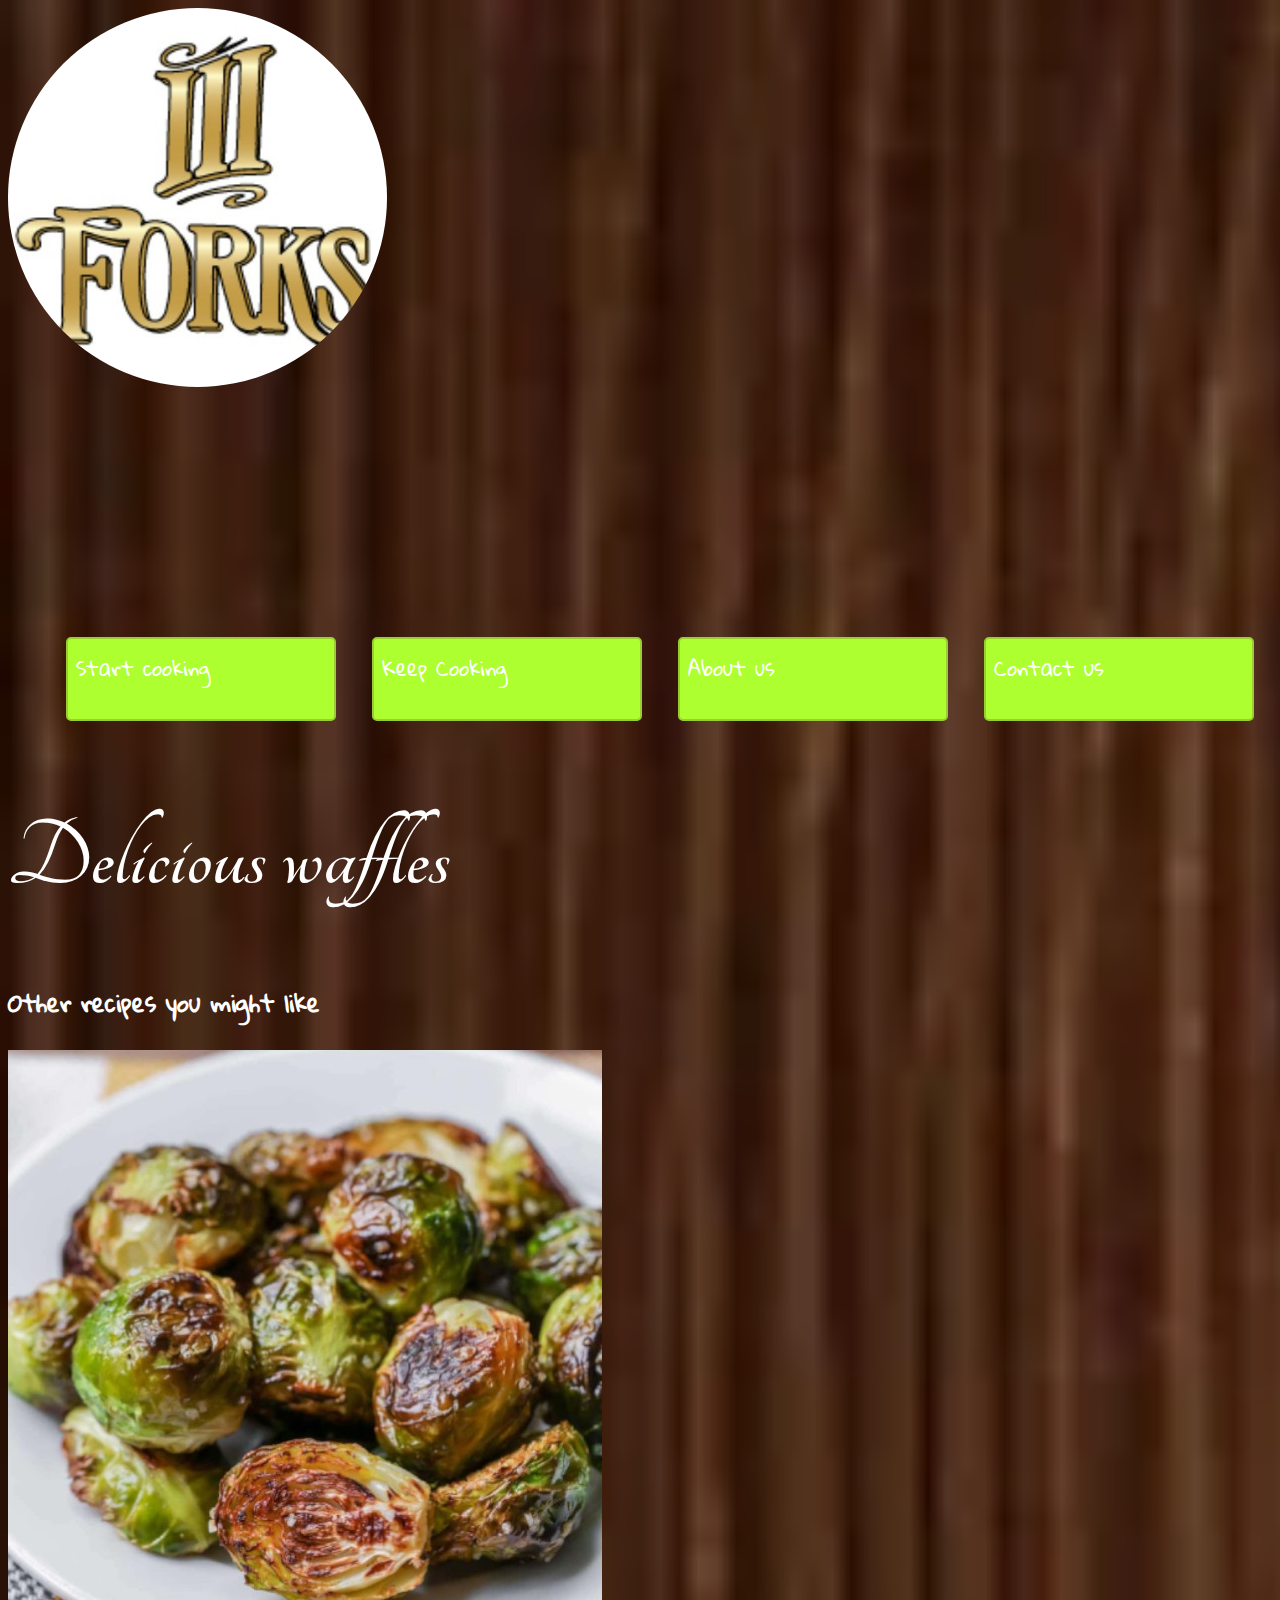
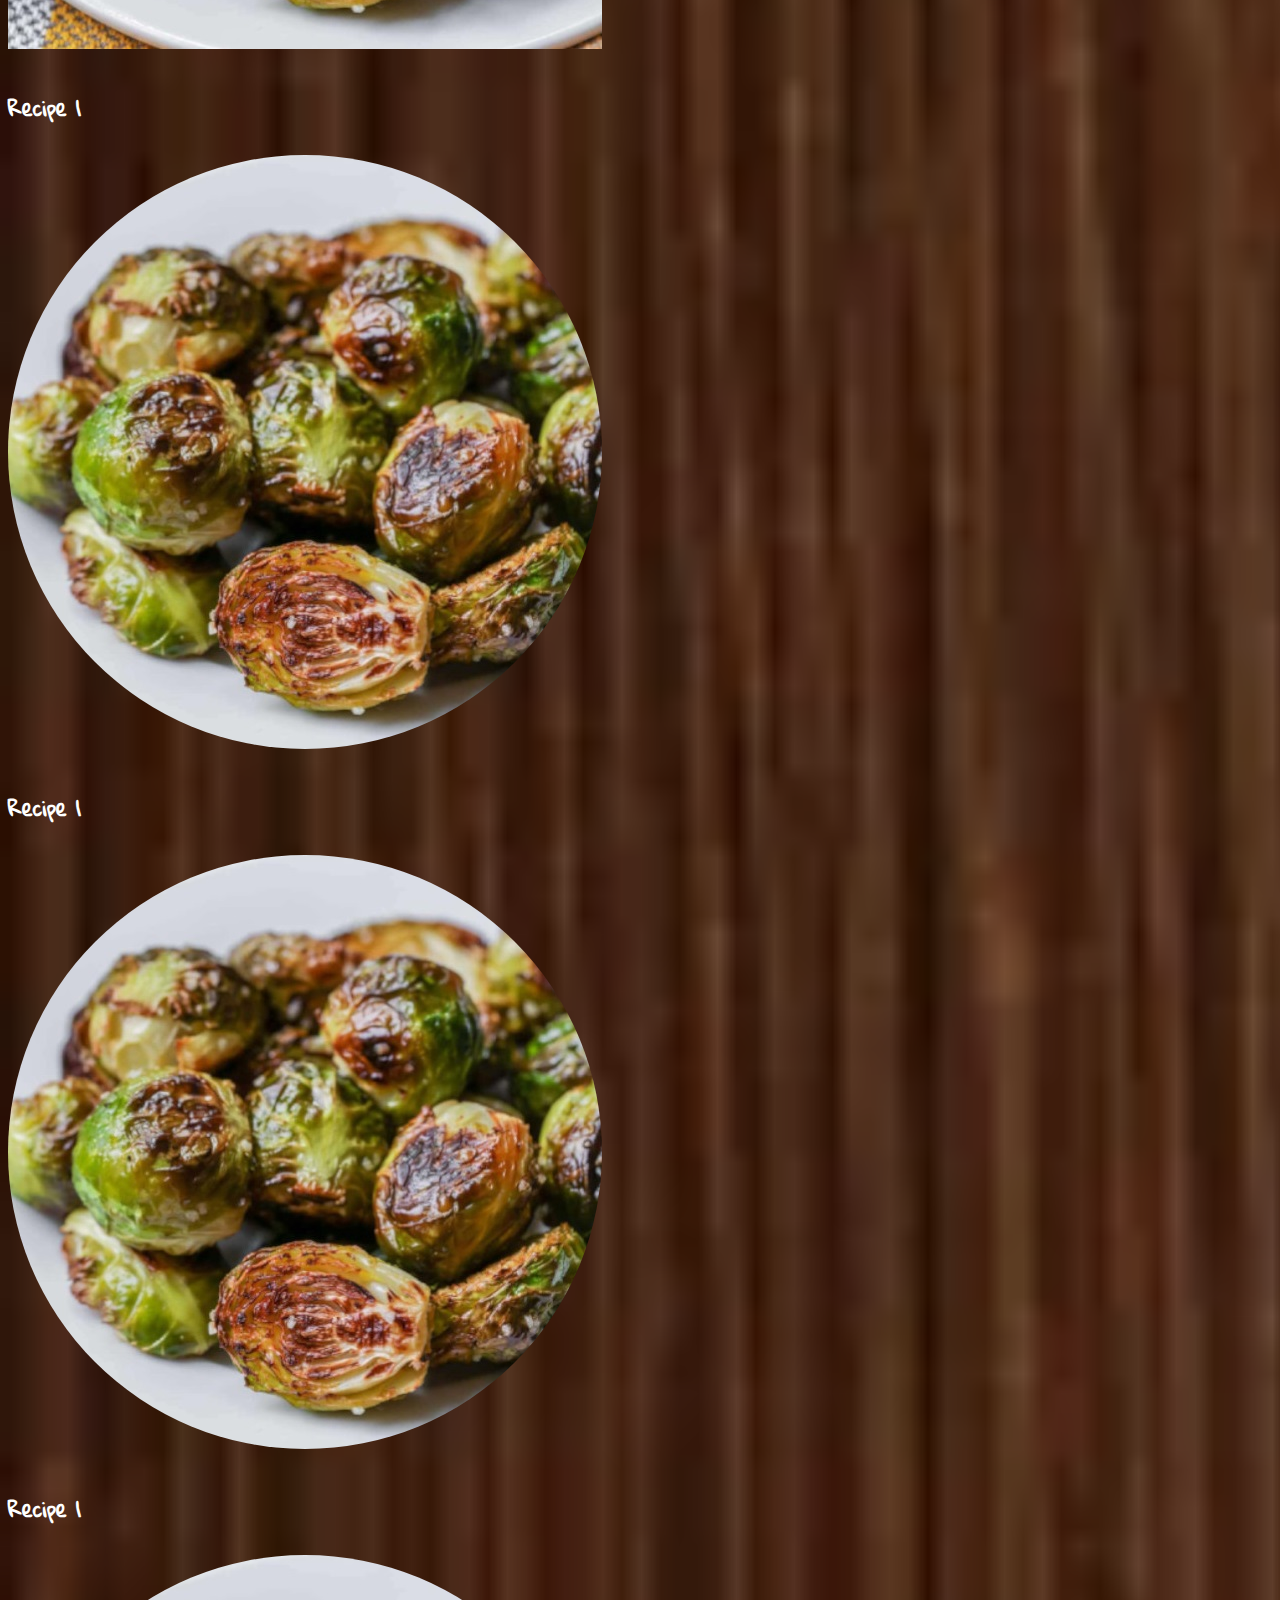
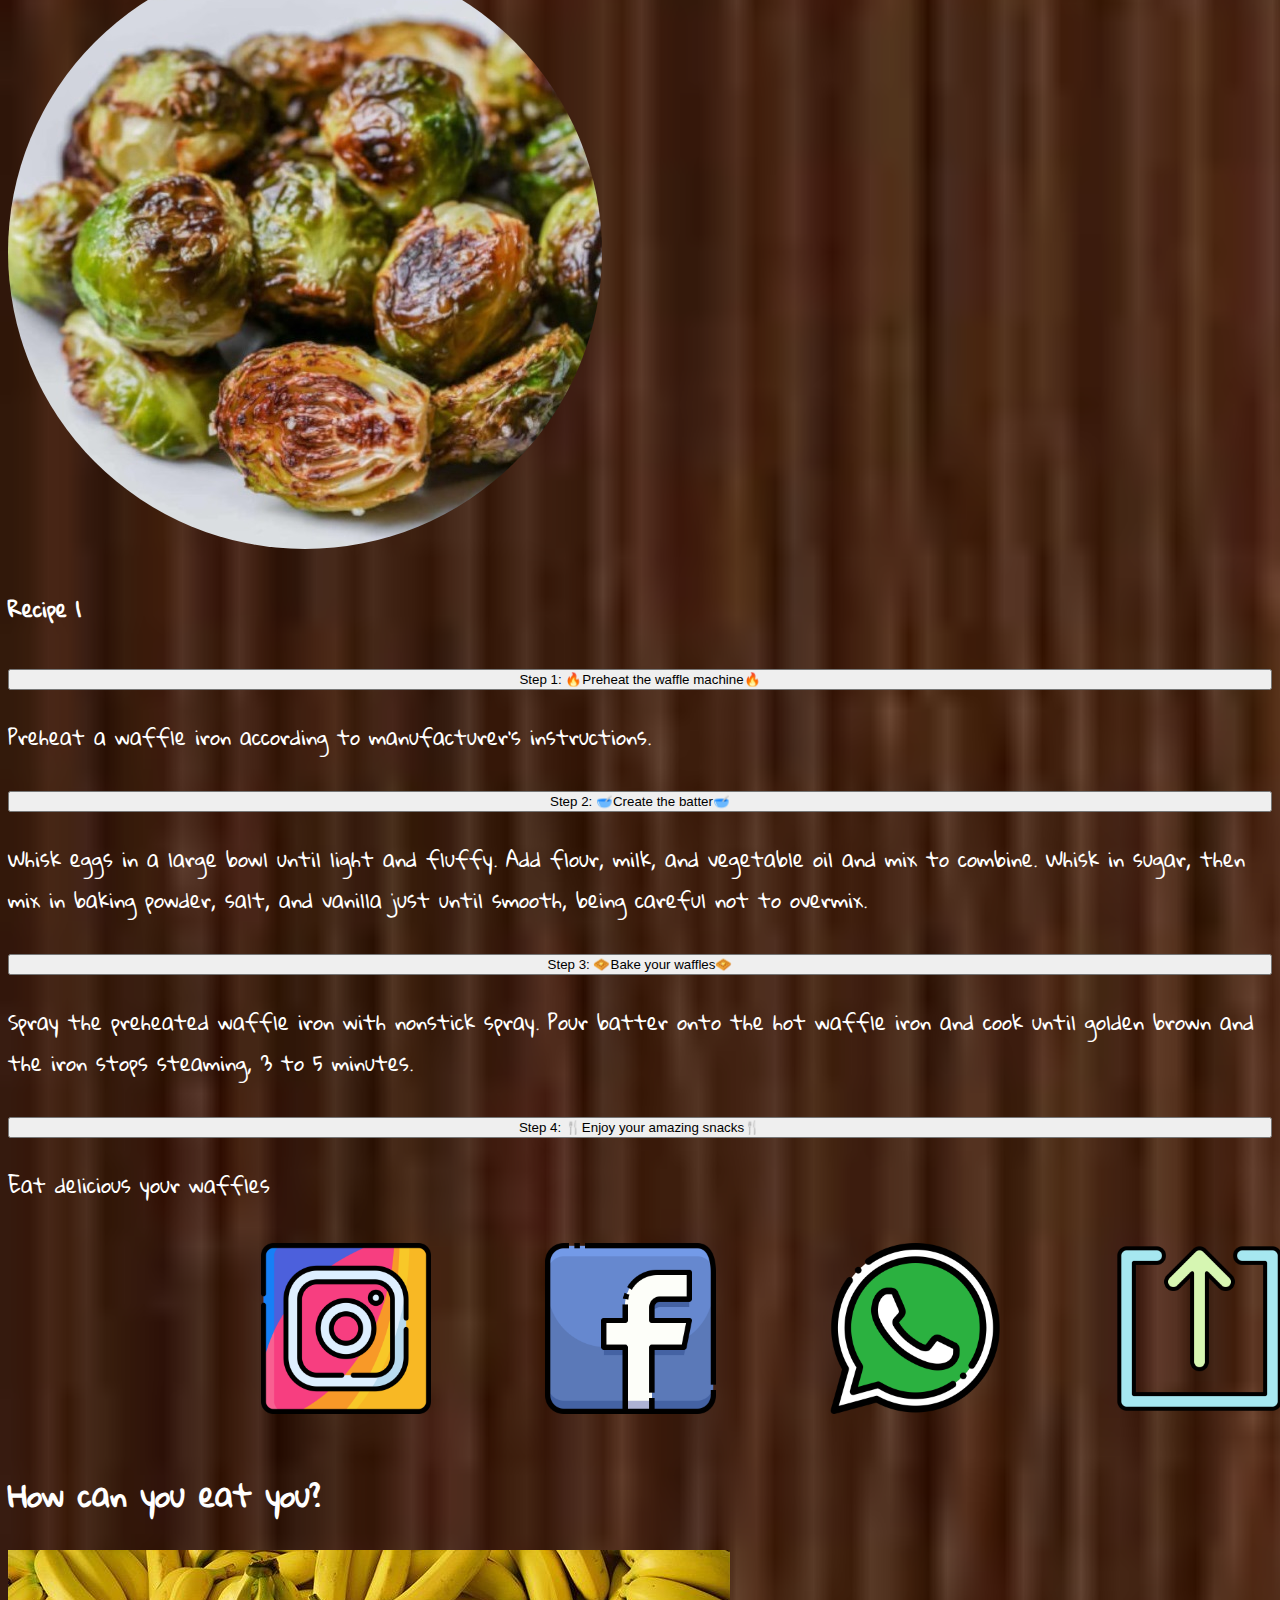
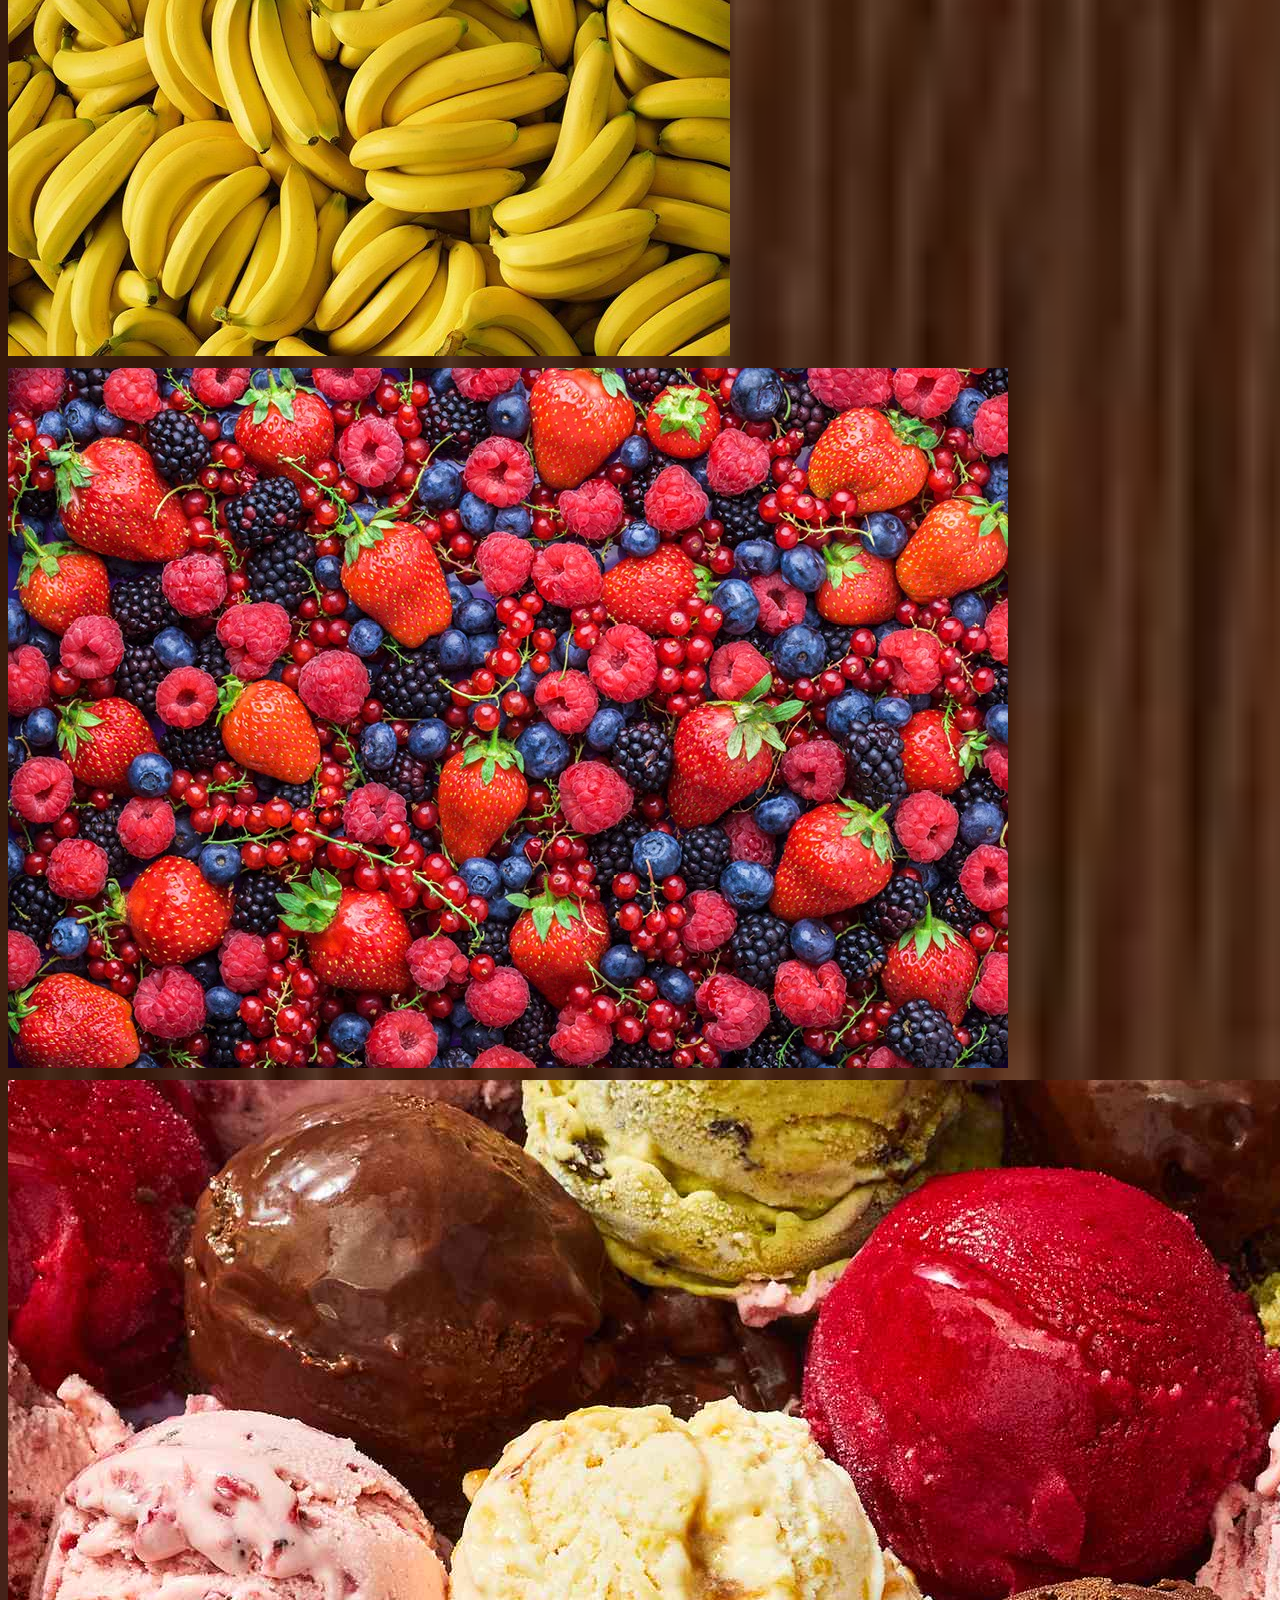
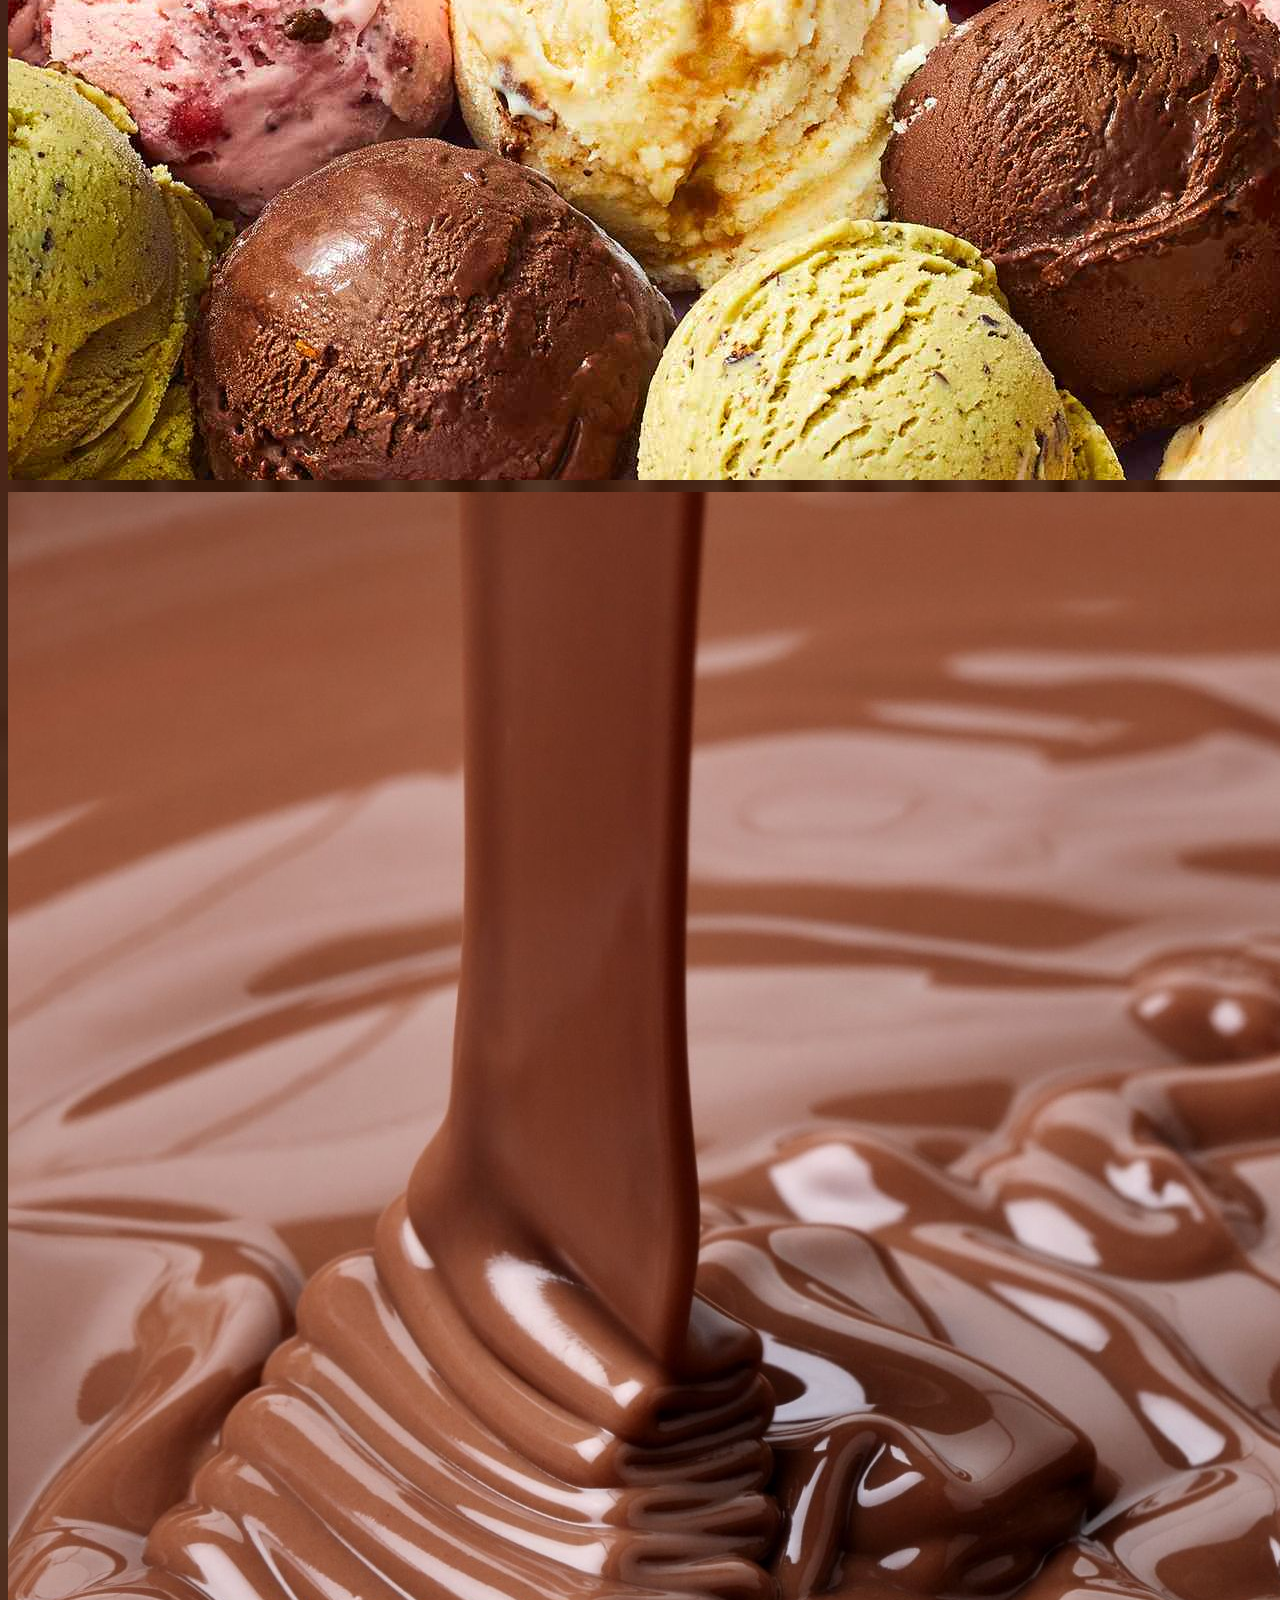
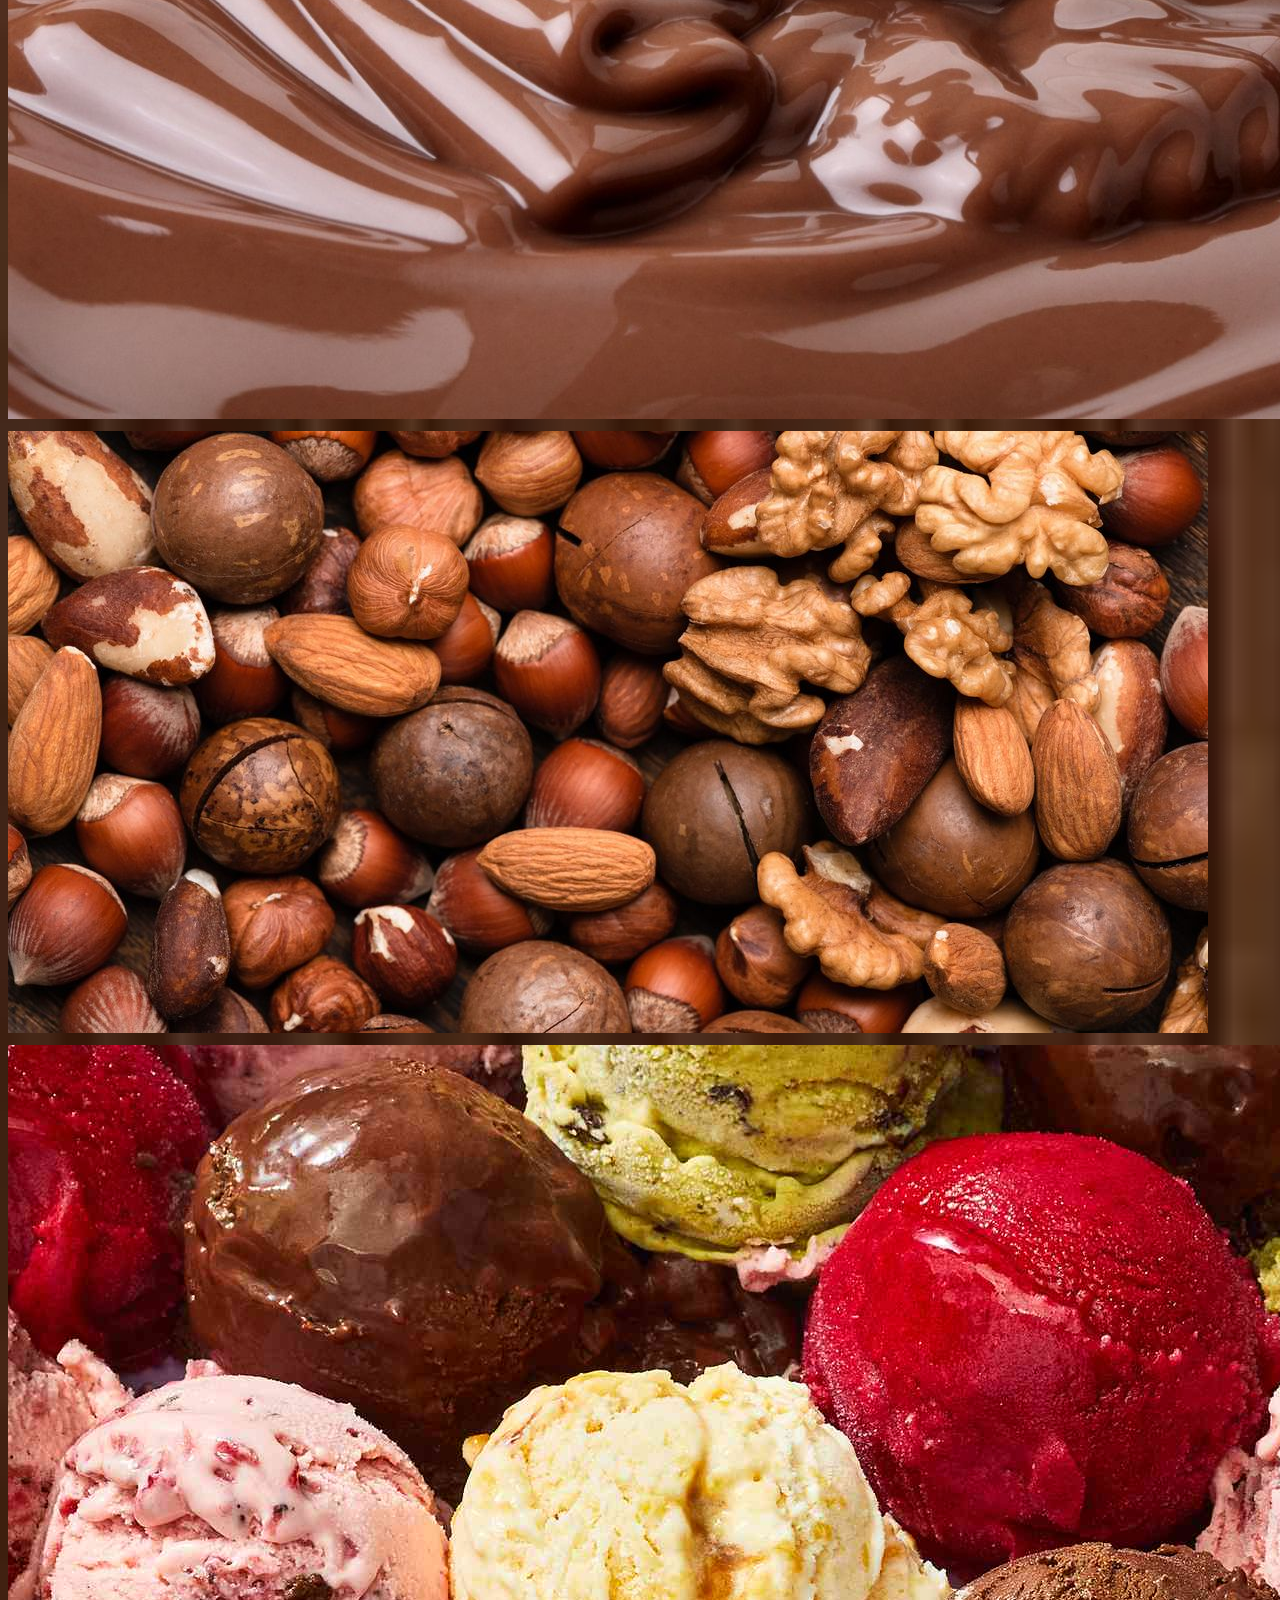
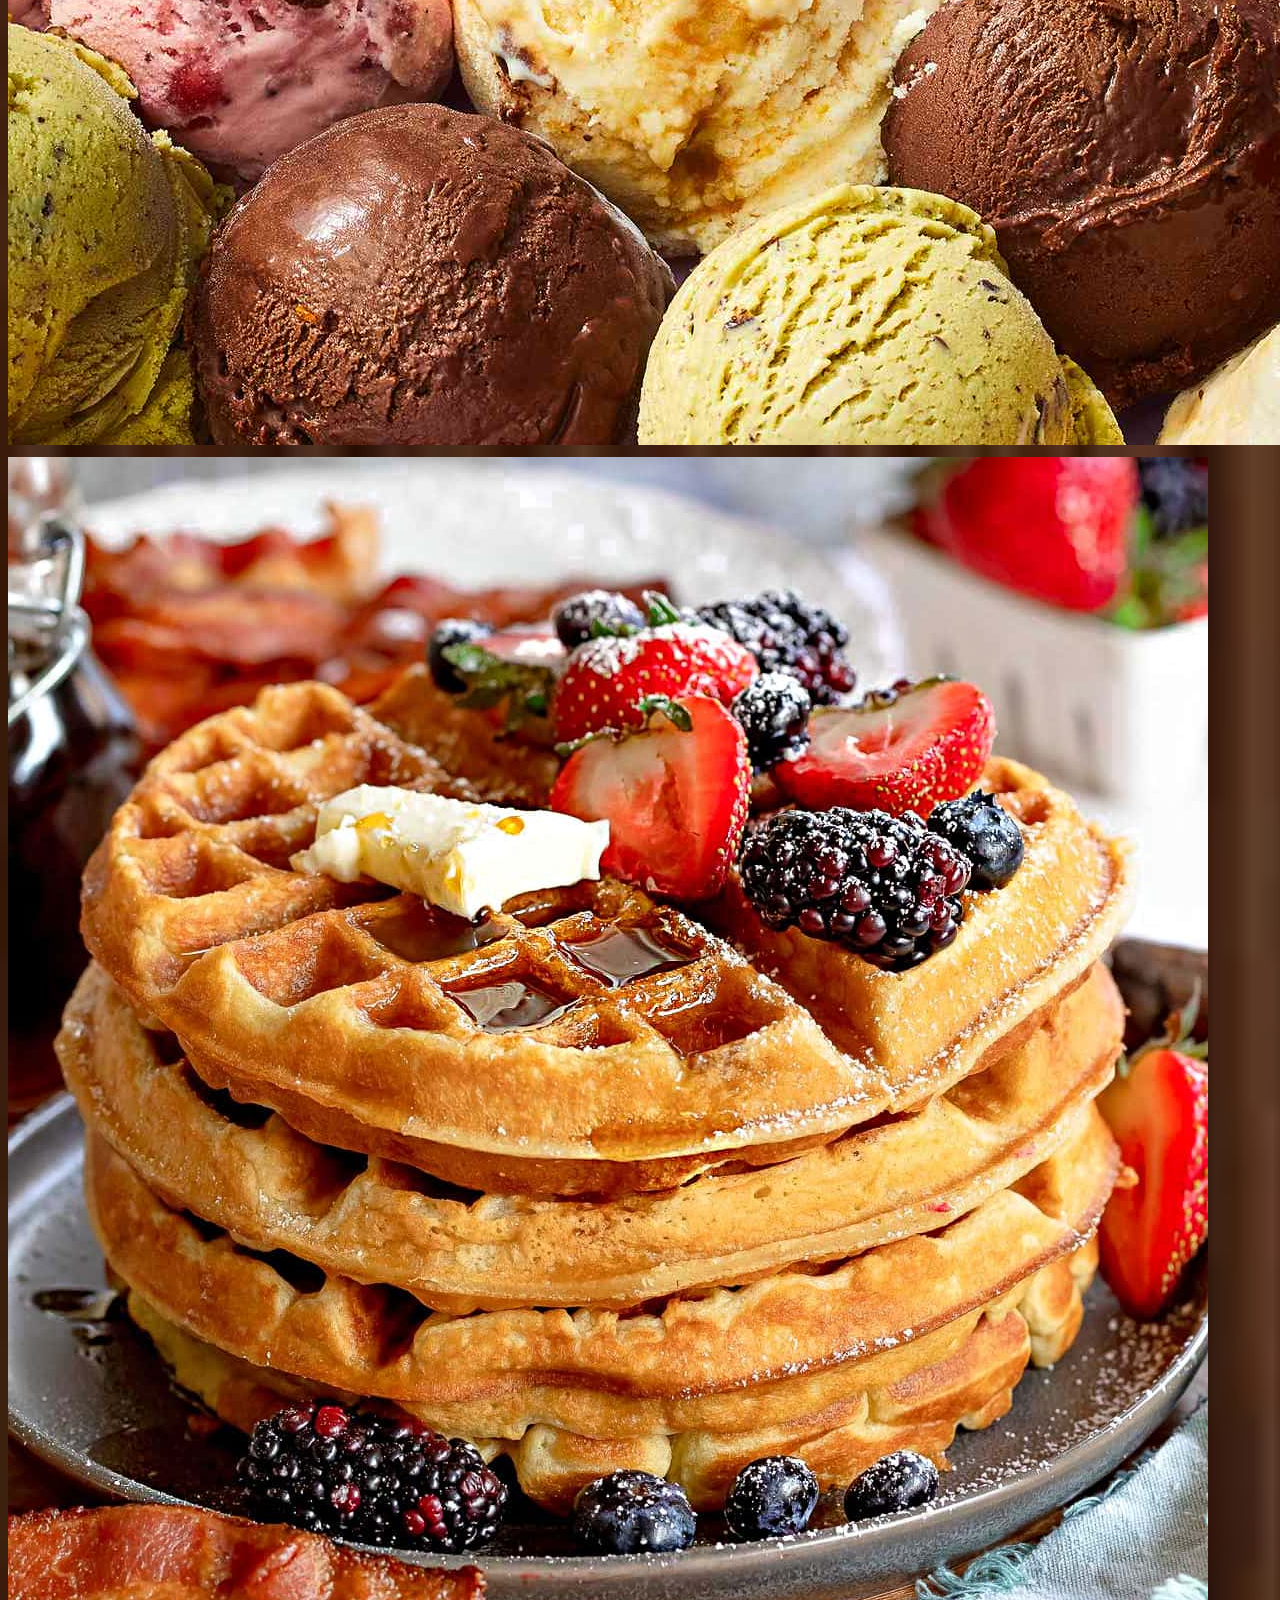
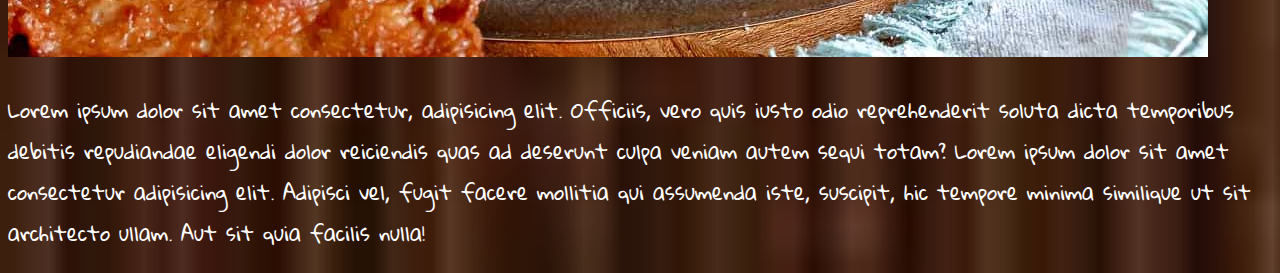
==== html/recipe.html @ 65d453c0 "hover has been added on Nav" ====
<!DOCTYPE html>
<html lang="en">
  <head>
    <!-- Required meta tags -->
    <meta charset="utf-8" />
    <meta
      name="viewport"
      content="width=device-width, initial-scale=1, shrink-to-fit=no"
    />

    <!-- Bootstrap CSS JS -->
    <link
      rel="stylesheet"
      href="https://cdn.jsdelivr.net/npm/bootstrap@4.1.3/dist/css/bootstrap.min.css"
      integrity="sha384-MCw98/SFnGE8fJT3GXwEOngsV7Zt27NXFoaoApmYm81iuXoPkFOJwJ8ERdknLPMO"
      crossorigin="anonymous"
    />

    <link rel="stylesheet" href="/CSS/style.css">

    <script src="/JS/index.js"></script>  

    <title>Three Forks Menus</title>
  </head>
  <body>
<header>
            <nav class="navbar navbar-expand-lg">  
                <div class="col-7 col-md-5"><a href="/index.html"> <img class="logo-brand img_circle border border-dark" src="/materials/pictures/logo.jpg"></a></div>
                <div class="col-1 col-md-2"></div>
                <div class="col-4 col-md-5">
                <ul class="navbar-nav">
                  <li
                  data-bs-toggle="popover"
                  data-bs-title="Create your account"
                  data-bs-content="Create your account now! With your (not so expensive account) you can enjoy many things (more info after you pay 💖)" 
                  data-bs-trigger="hover focus"
                  > Start cooking</li>
                  <li
                  data-bs-toggle="popover"
                  data-bs-title="Create your account"
                  data-bs-content="You already have an account? Amazing! Help us finding more recipes 🤗" 
                  data-bs-trigger="hover focus" 
                  > Keep Cooking</li>
                  <li>About us</li>
                  <li>Contact us</li>
                </ul>
              </div>
            </nav>
            <div class="row text-center">
              <div class="col text-center mb-5 mt-5">
          </div>
        </div>
        <h1 class="text-center mb-4">Delicious waffles</h1>
    </header>

    <div class="container">
      <div class="row">
        <div class="col-lg-3 recommendations">
          <div class="row form-group">
            <div class="col"><h3>Other recipes you might like</h3></div>
          </div>
          <div class="row form-group">
            <div class="col">
              <a href="#"><img
                src="/materials/pictures/brusselSprouts.jpg"
                class=" img-thumbnail img-fluid rounded-circle"
                alt="I love brussel sprouts"
              /></a>
            </div>
            <div class="col align-self-center">
              <h4><a href="#">Recipe 1</a></h4>
            </div>
          </div>
          <div class="row form-group">
            <div class="col">
              <a href="'"><img
                src="/materials/pictures/brusselSprouts.jpg"
                class="img_circle img-thumbnail img-fluid rounded-circle"
                alt="I love brussel sprouts"
              /></a>
            </div>
            <div class="col align-self-center">
              <h4><a href="#">Recipe 1</a></h4>
            </div>
          </div>
          <div class="row form-group">
            <div class="col">
              <a href="'"><img
                src="/materials/pictures/brusselSprouts.jpg"
                class="img_circle img-thumbnail img-fluid"
                alt="I love brussel sprouts"
              /></a>
            </div>
            <div class="col align-self-center">
              <h4><a href="#">Recipe 1</a></h4>
            </div>
          </div>
          <div class="row form-group">
            <div class="col">
              <a href="'"><img
                src="/materials/pictures/brusselSprouts.jpg"
                class="img_circle img-thumbnail img-fluid"
                alt="I love brussel sprouts"
              /></a>
            </div>
            <div class="col align-self-center">
              <h4><a href="#">Recipe 1</a></h4>
            </div>
          </div>
        </div>
        <div class="col-lg-6 instructions">
                    <div class="row">
                        <div class="col-12">
                <button class="btn_step btn btn-light text-left" 
                type="button" 
                data-bs-toggle="collapse" 
                data-bs-target="#collapseFirstStep">
                Step 1: 🔥Preheat the waffle machine🔥
            </button>
                <p class="collapse" 
                id="collapseFirstStep">
                Preheat a waffle iron according to manufacturer's instructions.
            </p>
            </div>
        </div>
                <div class="row">
                    <div class="col-12">
                <button class="btn_step btn btn-light text-left" 
                type="button" data-bs-toggle="collapse" 
                data-bs-target="#collapseSecondStep">
                Step 2: 🥣Create the batter🥣
            </button>
                <p class="collapse" 
                id="collapseSecondStep">
                Whisk eggs in a large bowl until light and fluffy. Add flour, milk, and vegetable oil and mix to combine. Whisk in sugar, then mix in baking powder, salt, and vanilla just until smooth, being careful not to overmix.
            </p>
            </div>
        </div>
                <div class="row">
                    <div class="col-12">
                <button class="btn_step btn btn-light text-left" 
                type="button" data-bs-toggle="collapse" 
                data-bs-target="#collapseThirdStep">
                Step 3: 🧇Bake your waffles🧇
            </button>
                <p class="collapse" 
                id="collapseThirdStep">
                Spray the preheated waffle iron with nonstick spray. Pour batter onto the hot waffle iron and cook until golden brown and the iron stops steaming, 3 to 5 minutes.
            </p>
            </div>
        </div>
                <div class="row">
                    <div class="col-12">
                <button class="btn_step btn btn-light text-left" 
                type="button" data-bs-toggle="collapse" 
                data-bs-target="#collapseFourthStep">
                Step 4: 🍴Enjoy your amazing snacks🍴
            </button>
                <p class="collapse" 
                id="collapseFourthStep">
                Eat delicious your waffles
            </p>
              </div>
            </div>
            <div class="row">
    <div class="share-logo">
    <a href="https://www.instagram.com/"><img  src="/materials/pictures/instagram-logo.png"></a>
    <a href="https://www.facebook.com/"><img  src="/materials/pictures/facebook-logo.png"></a>
    <a href="whatsapp://send?text=thisrecipe.com"><img  src="/materials/pictures/whatsapp-logo.png"></a>
<a href="#"  onclick="promptMe()" role="button"> <img src="/materials/pictures/share-logo.png"></a>
</div>
<section>
  <div class="row">
<div class="col text-center mt-5 mb-4">
<h2>How can you eat you?</h2>
</div>
</div>
<div class="lightbox">
<div class="row">
<div class="col-lg-4 col-md-12 mb-4 mb-lg-0">
<img
src="/materials/pictures/banana.jpg"
class="ingredient w-100 shadow-1-strong rounded mb-4 "
data-ripple-color="light"
alt="Boat on Calm Water"
/>

<img
src="/materials/pictures/berries.jpg"
class="ingredient w-100 shadow-1-strong rounded mb-4"
alt="Wintry Mountain Landscape"
/>
</div>

<div class="col-lg-4 mb-4 mb-lg-0">
<img
src="/materials/pictures/ice-cream.jpeg"
class="ingredient w-100 shadow-1-strong rounded mb-4"
alt="Mountains in the Clouds"
/>

<img
src="/materials/pictures/melted-chocolate.jpg"
class="ingredient w-100 shadow-1-strong rounded mb-4"
alt="Boat on Calm Water"
/>
</div>

<div class="col-lg-4 mb-4 mb-lg-0">
<img
src="/materials/pictures/nuts.jpg"
class="ingredient w-100 shadow-1-strong rounded mb-4"
alt="Waves at Sea"
/>

<img
src="/materials/pictures/ice-cream.jpeg"
class="ingredient w-100 shadow-1-strong rounded mb-4"
alt="Yosemite National Park"
/>
</div>
</div>
</div>
</section>
            </div>
        </div>
        <div class="col-lg-3 description">
          <div class="row">
            <div class="column">
              <img src="/materials/pictures/Waffle.jpeg" alt="Yummy waffles" class="img-thumbnail img-fluid">
            </div>
          </div>
          <div class="row">
            <div class="column">
              <p>Lorem ipsum dolor sit amet consectetur, adipisicing elit. Officiis, vero quis iusto odio reprehenderit soluta dicta temporibus debitis repudiandae eligendi dolor reiciendis quas ad deserunt culpa veniam autem sequi totam? Lorem ipsum dolor sit amet consectetur adipisicing elit. Adipisci vel, fugit facere mollitia qui assumenda iste, suscipit, hic tempore minima similique ut sit architecto ullam. Aut sit quia facilis nulla!</p>
            </div>
          </div>
        </div>
      </div>
      </div>
    <!-- Optional JavaScript -->
    <!-- jQuery first, then Popper.js, then Bootstrap JS -->
    <script
      src="https://code.jquery.com/jquery-3.3.1.slim.min.js"
      integrity="sha384-q8i/X+965DzO0rT7abK41JStQIAqVgRVzpbzo5smXKp4YfRvH+8abtTE1Pi6jizo"
      crossorigin="anonymous"
    ></script>
    <script 
    src="https://cdn.jsdelivr.net/npm/@popperjs/core@2.9.3/dist/umd/popper.min.js" 
    integrity="sha384-eMNCOe7tC1doHpGoWe/6oMVemdAVTMs2xqW4mwXrXsW0L84Iytr2wi5v2QjrP/xp" 
    crossorigin="anonymous">
  </script>
    <script 
    src="https://cdn.jsdelivr.net/npm/bootstrap@5.1.0/dist/js/bootstrap.min.js" 
    integrity="sha384-cn7l7gDp0eyniUwwAZgrzD06kc/tftFf19TOAs2zVinnD/C7E91j9yyk5//jjpt/" 
    crossorigin="anonymous">
  </script>

<!--The 2 scripts below are necessary for the collapse of the steps, so please, don't delete them-->
  <script 
  src="https://cdn.jsdelivr.net/npm/@popperjs/core@2.9.3/dist/umd/popper.min.js" 
  integrity="sha384-eMNCOe7tC1doHpGoWe/6oMVemdAVTMs2xqW4mwXrXsW0L84Iytr2wi5v2QjrP/xp" 
  crossorigin="anonymous">
</script>
  <script 
  src="https://cdn.jsdelivr.net/npm/bootstrap@5.1.0/dist/js/bootstrap.min.js" 
  integrity="sha384-cn7l7gDp0eyniUwwAZgrzD06kc/tftFf19TOAs2zVinnD/C7E91j9yyk5//jjpt/" 
  crossorigin="anonymous">
</script>
  </body>
</html>
---- CSS/style.css ----
/* Fonts */

@font-face {
  font-family: Gloria;
  src: url(/materials/fonts/Gloria_Hallelujah/GloriaHallelujah-Regular.ttf);
}

@font-face {
  font-family: Tangerine_regular;
  src: url(/materials/fonts/Tangerine/Tangerine-Regular.ttf);
}

@font-face {
  font-family: Tangerine_bold;
  src: url(/materials/fonts/Tangerine/Tangerine-Bold.ttf);
}

.navbar-hp {
    /* border: 2px solid red; */
    /* display: flex; */
    /* justify-content: center; */
    display: flex;
    justify-content: space-between;
    
}
.logo-hp {
    /* border: 2px solid rgb(197, 20, 200); */
    /* padding: 40px; */
    margin-left: 30px;
    margin-top: 30px;
    /* border-radius: 50%; */
}
.title-hp {
    /* border: 2px solid rgb(43, 0, 255); */
    margin-left: px;
    margin-top: 300px;
    /* font-color: */
    max-width: fit-content;
    /* padding: 20px 20px 20px; */
    max-height: fit-content;
    box-sizing: content-box;
    border-bottom: 5px  solid gold ;
    border-radius: 10px;
}

ul {
    /* border: 2px solid violet; */
    /* float: right; */
    display: grid;
    grid-template-columns: 1fr 1fr 1fr 1fr;
    /* grid-auto-rows: 70px 50px ; */
    grid-template-rows: 120px;
    padding-top: 200px;
    list-style-type: none;
}
li {
    
    
    border: 2px solid yellowgreen;
    margin: 18px;
    padding: 8px;
    /* display:flex ; */
    /* justify-content: space-between ; */
    background-color: greenyellow;
    border-radius: 5px;
}
.we-are-hp {
    display: flex;
    
    border: 5px  solid yellowgreen;
    padding-left: 10px;
    border-radius: 5px;
    margin-left: 1500px;
    margin-top: 60px;
    margin-bottom: 200rem;
    /* margin: 10px 2px 2000px  100px; */
    max-width:max-content;
}
#grid-container-hp {
    display: grid;
    grid-template-columns: 1fr 1fr 1fr;
    /* grid-auto-rows: ; */
    align-content: center; 
    align-content: space-between;
    row-gap: 5px;
    margin-left: 300px;
    grid-row: 1;
    /* margin-right: 300px; */
}

/* #grid-container-f1 {
    margin-top: 1200px;
    display: grid;
    grid-template-columns: 1fr ;
    justify-content: right;
    border: 2px solid pink;
    margin-right: 1000px;
    justify-content: end;
}
#grid-container-f2 {
    display: grid;
    grid-template-columns: 1fr ;
    justify-content: right;
    border: 2px solid pink;
    margin-left: 1000px;
/* }  */
#grid-container-f2{
    /* align-content:space-between ; */
}
#footer-lift-hp {

}
#footer-right-hp {
    /* border: 2px solid rgb(255, 0, 30); */
    /* margin-left: 1200px;
    display: grid;
    grid-template-columns: ; */
    /* grid-template-rows: auto; */
}

/*style which is applied accross the whole website*/

.img_circle {
  border-radius: 100%;
  aspect-ratio: 1 / 1;
  overflow: hidden;
  object-fit: cover;
}

.hover_blur:hover {
  webkit-filter: blur(4px);
  filter: blur(4px);
}

body {
  background-image: url(/materials/pictures/background.jpeg);
  background-size: cover;
  color: white;
  font-size: 20px;
  font-family: Gloria;
}

h1 {
  font-family: Tangerine_bold;
  font-size: 5em;
}

.logo-brand {
  width: 30%;
}

/*recipe page css */

.btn_step {
  width: 100%;
  opacity: 1;
}

.share-logo {
  width: 90%;
  display: flex;
  flex-direction: row;
  margin: 3% 20%;
}

.share-logo a {
  width: 100%;
}

.share-logo a img {
  width: 60%;
}

.recommendations a {
  text-decoration: none;
  color: white;
}

.recommendations a img:hover,
.recommendations h4:hover {
  transform: scale(1.3);
}


/* hover */
.img-container{
  position: relative;
    }
  
  #recipe-summary-brussel{
    display: none;
    position: absolute;
  }
  
  #container-brussel:hover #recipe-summary-brussel{
    display: block;
  }

  #recipe-summary-grape{
    display: none;
    position: absolute;
  }
  
  #container-grape:hover #recipe-summary-grape{
    display: block;
  }

  #recipe-summary-snail{
    display: none;
    position: absolute;
  }

  #container-snail:hover #recipe-summary-snail{
    display: block;
  }

  #recipe-summary-waffle{
    display: none;
    position: absolute;
  }

  #container-waffle:hover #recipe-summary-waffle{
    display: block;
  }
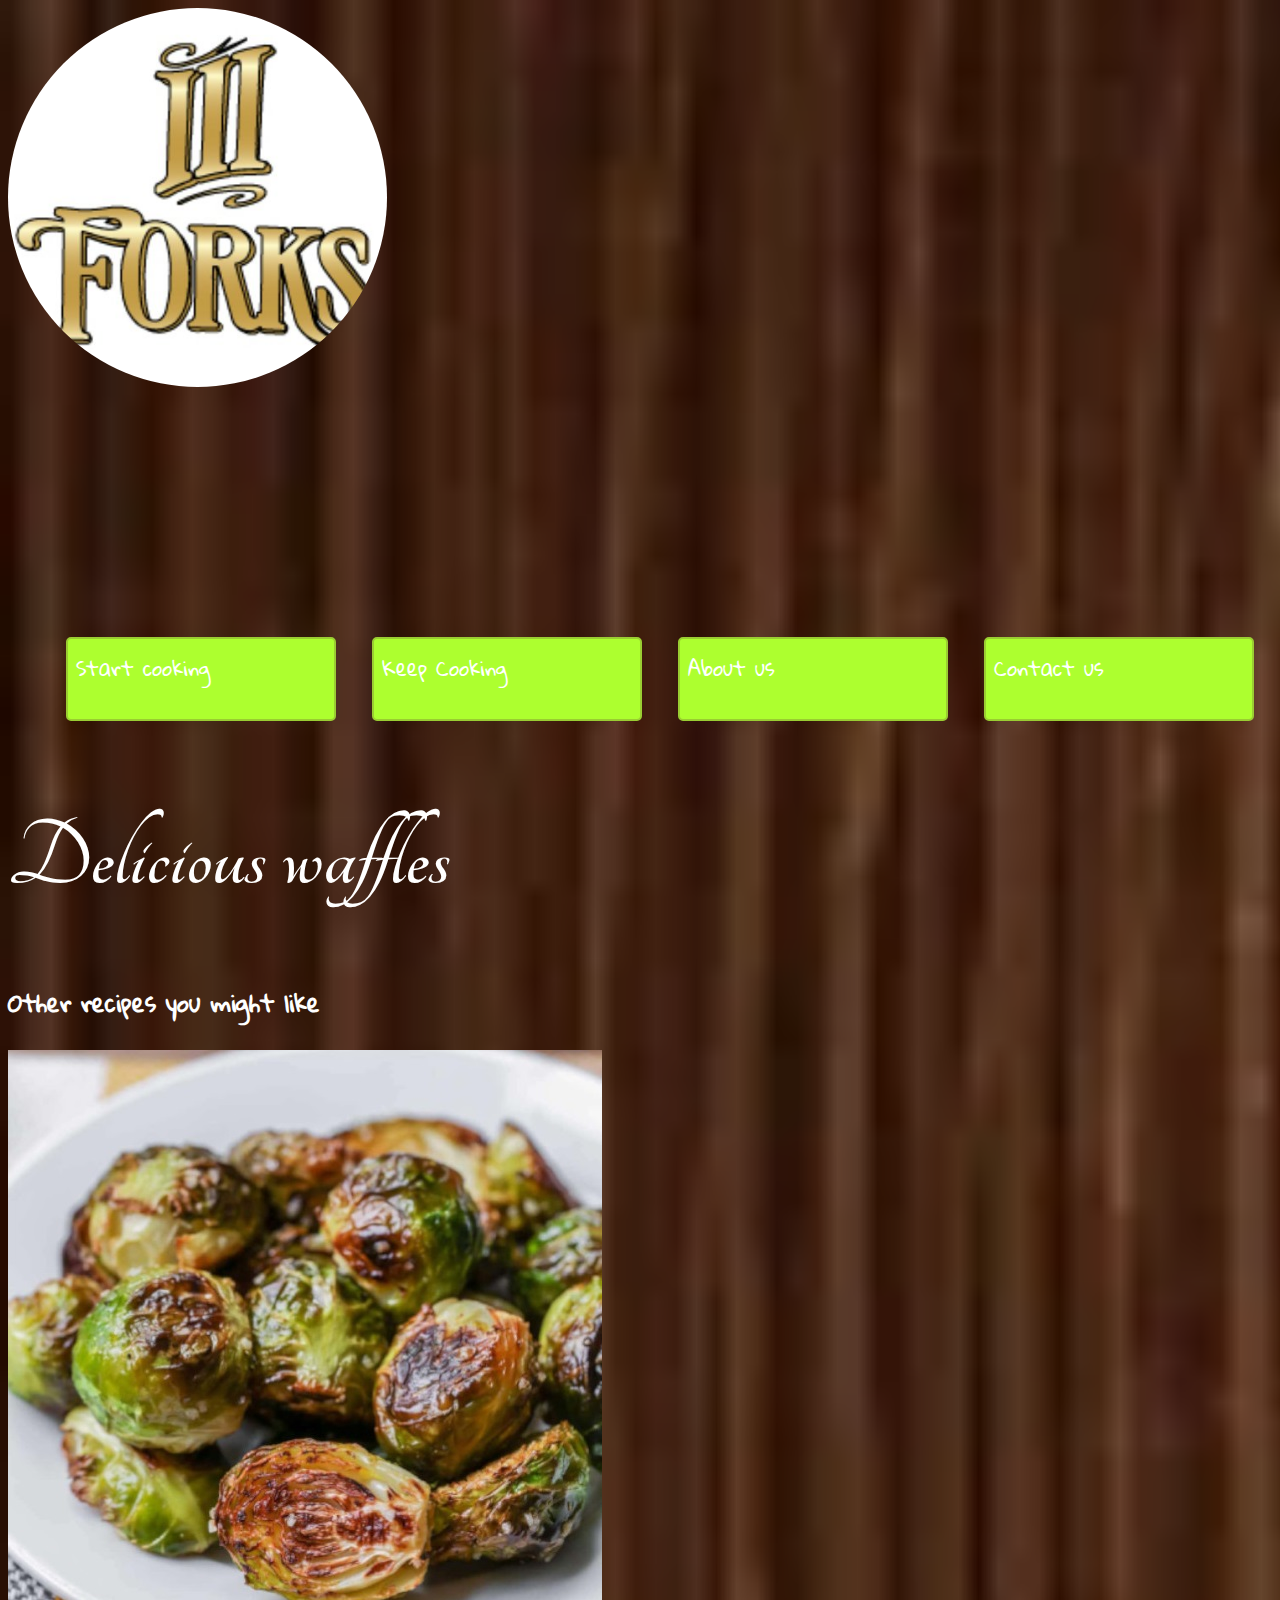
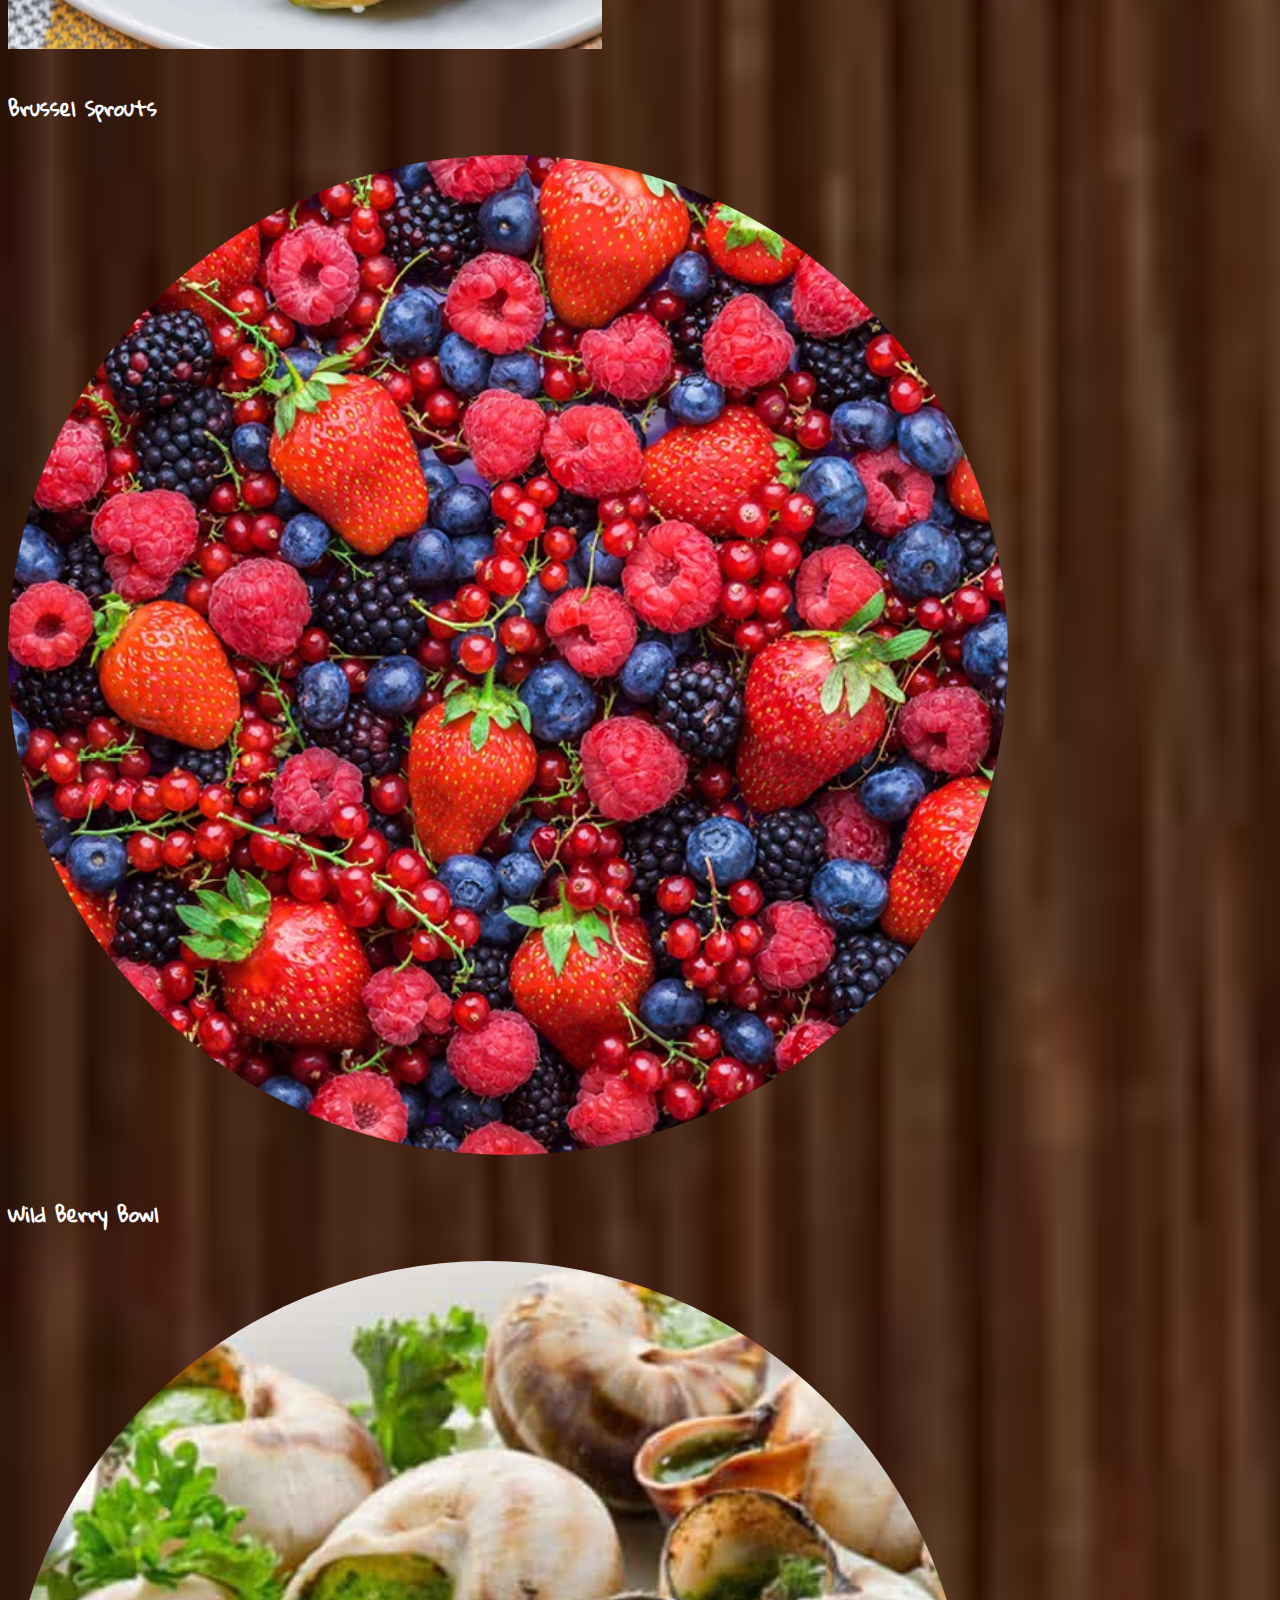
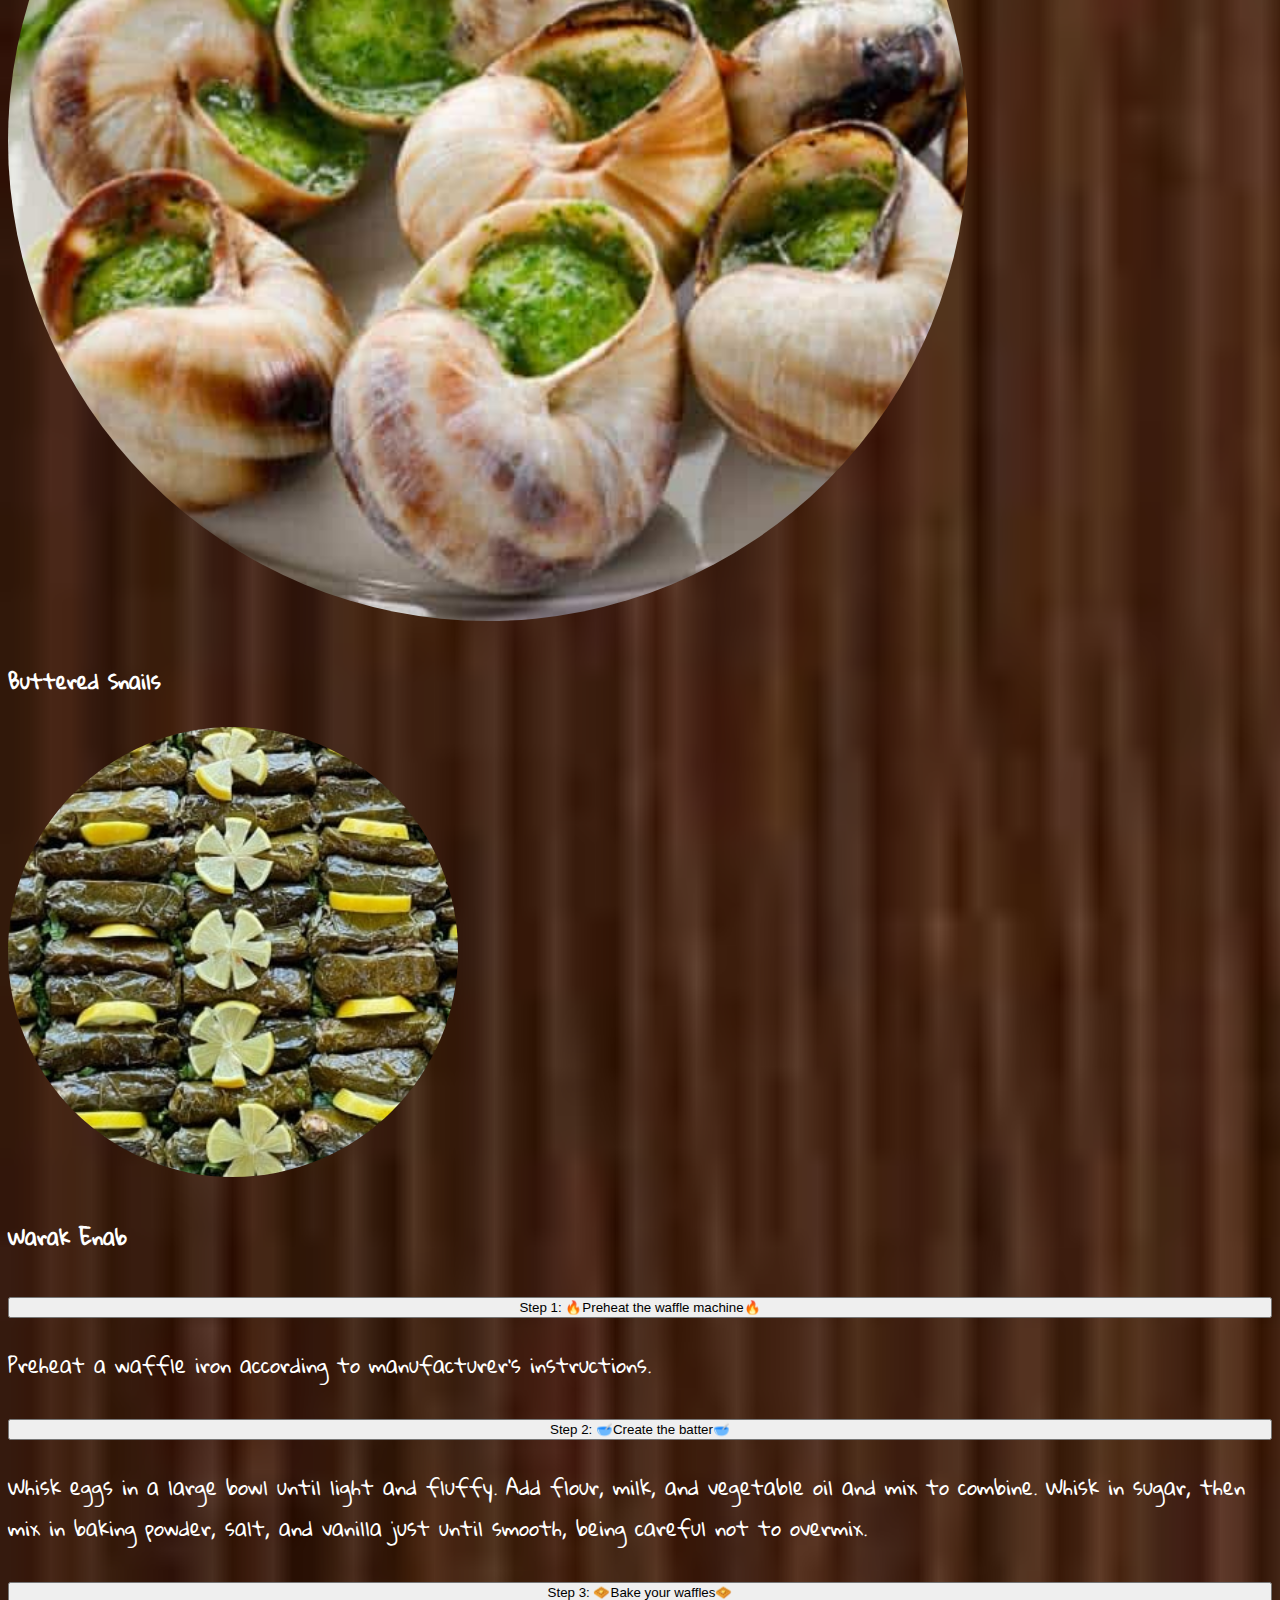
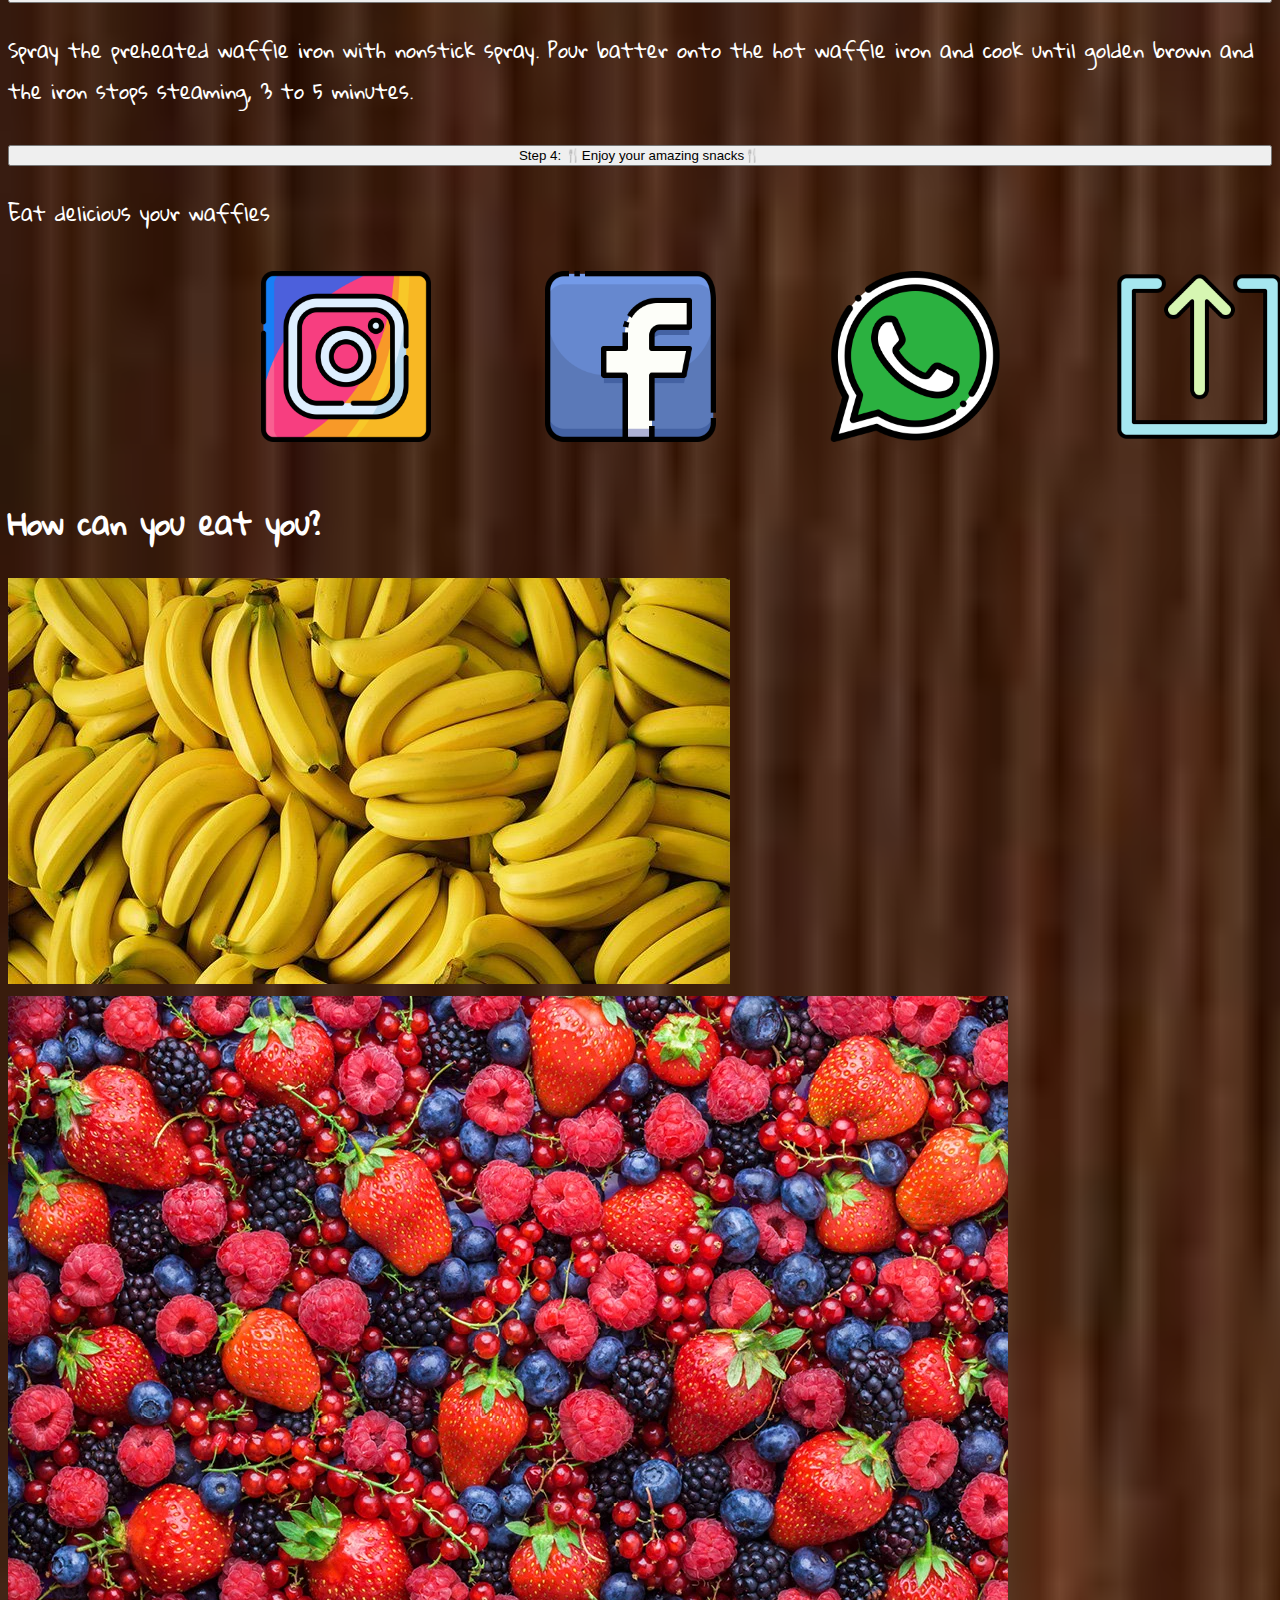
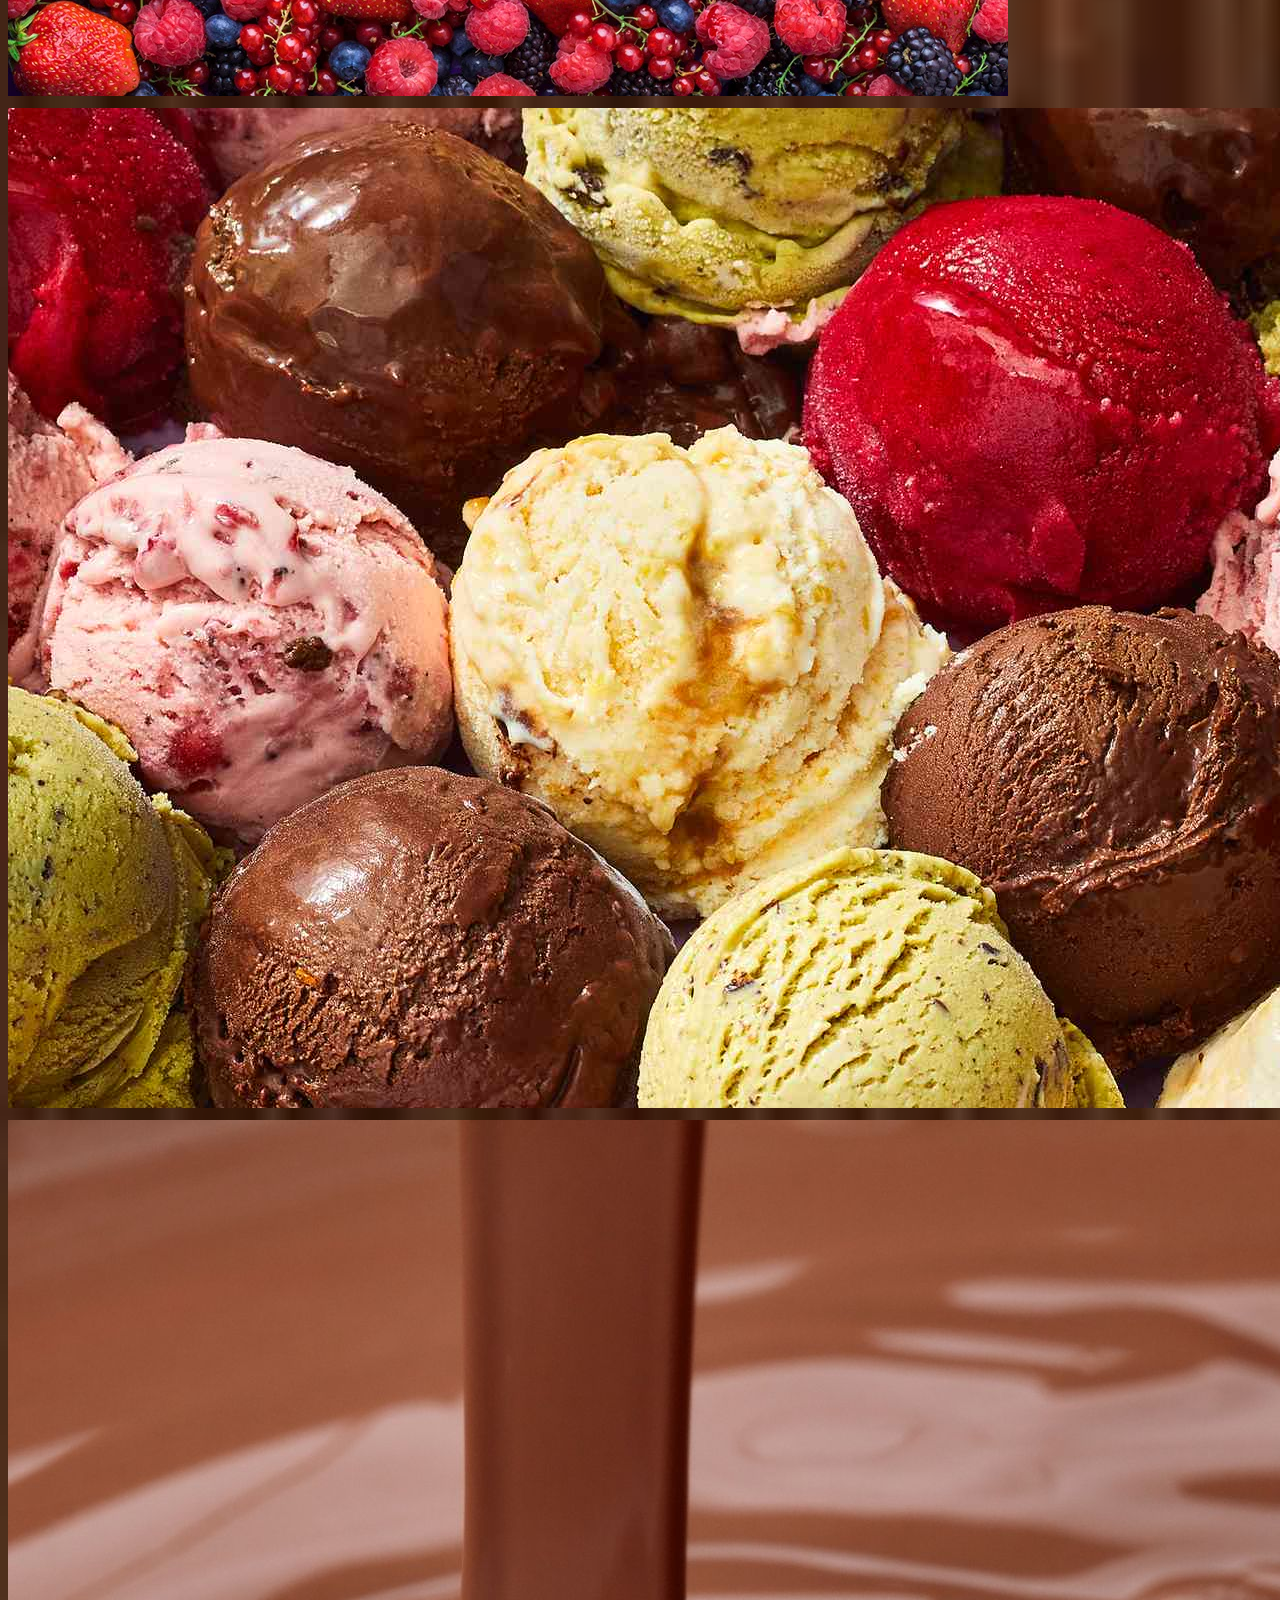
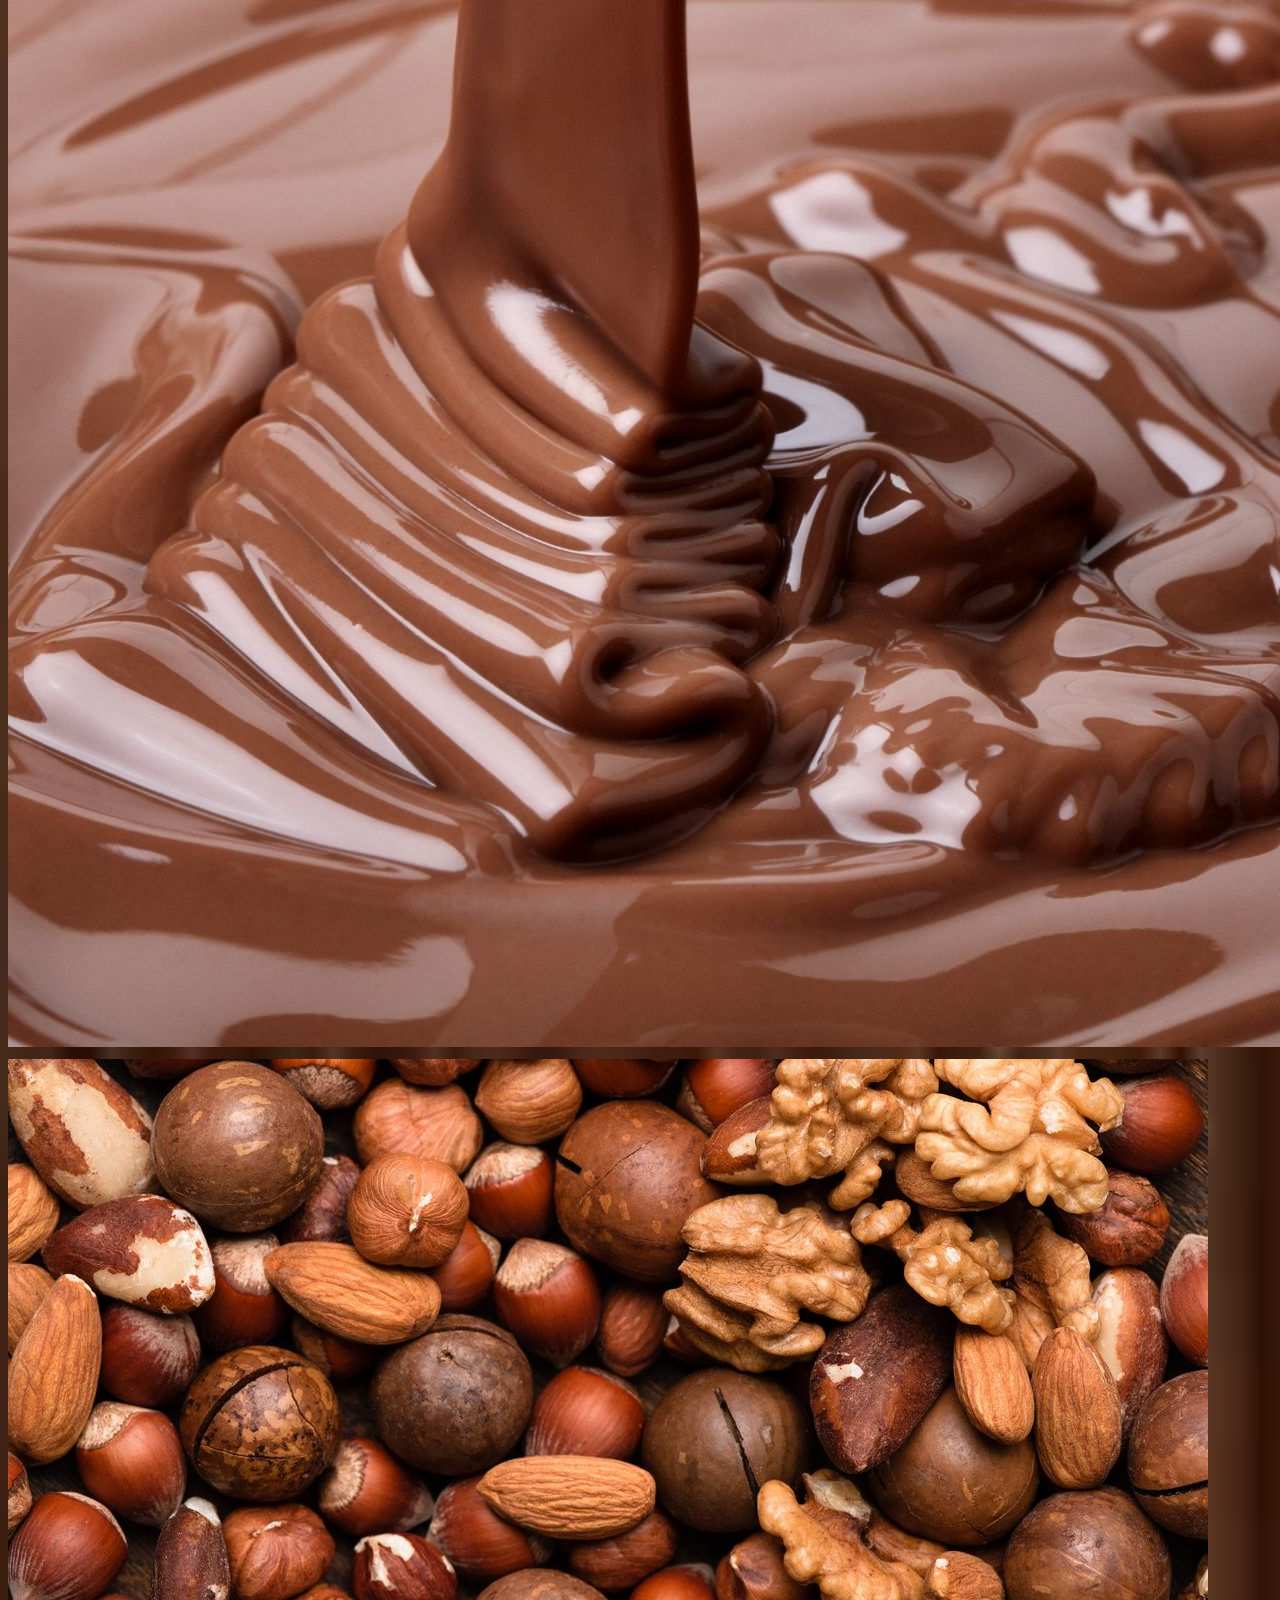
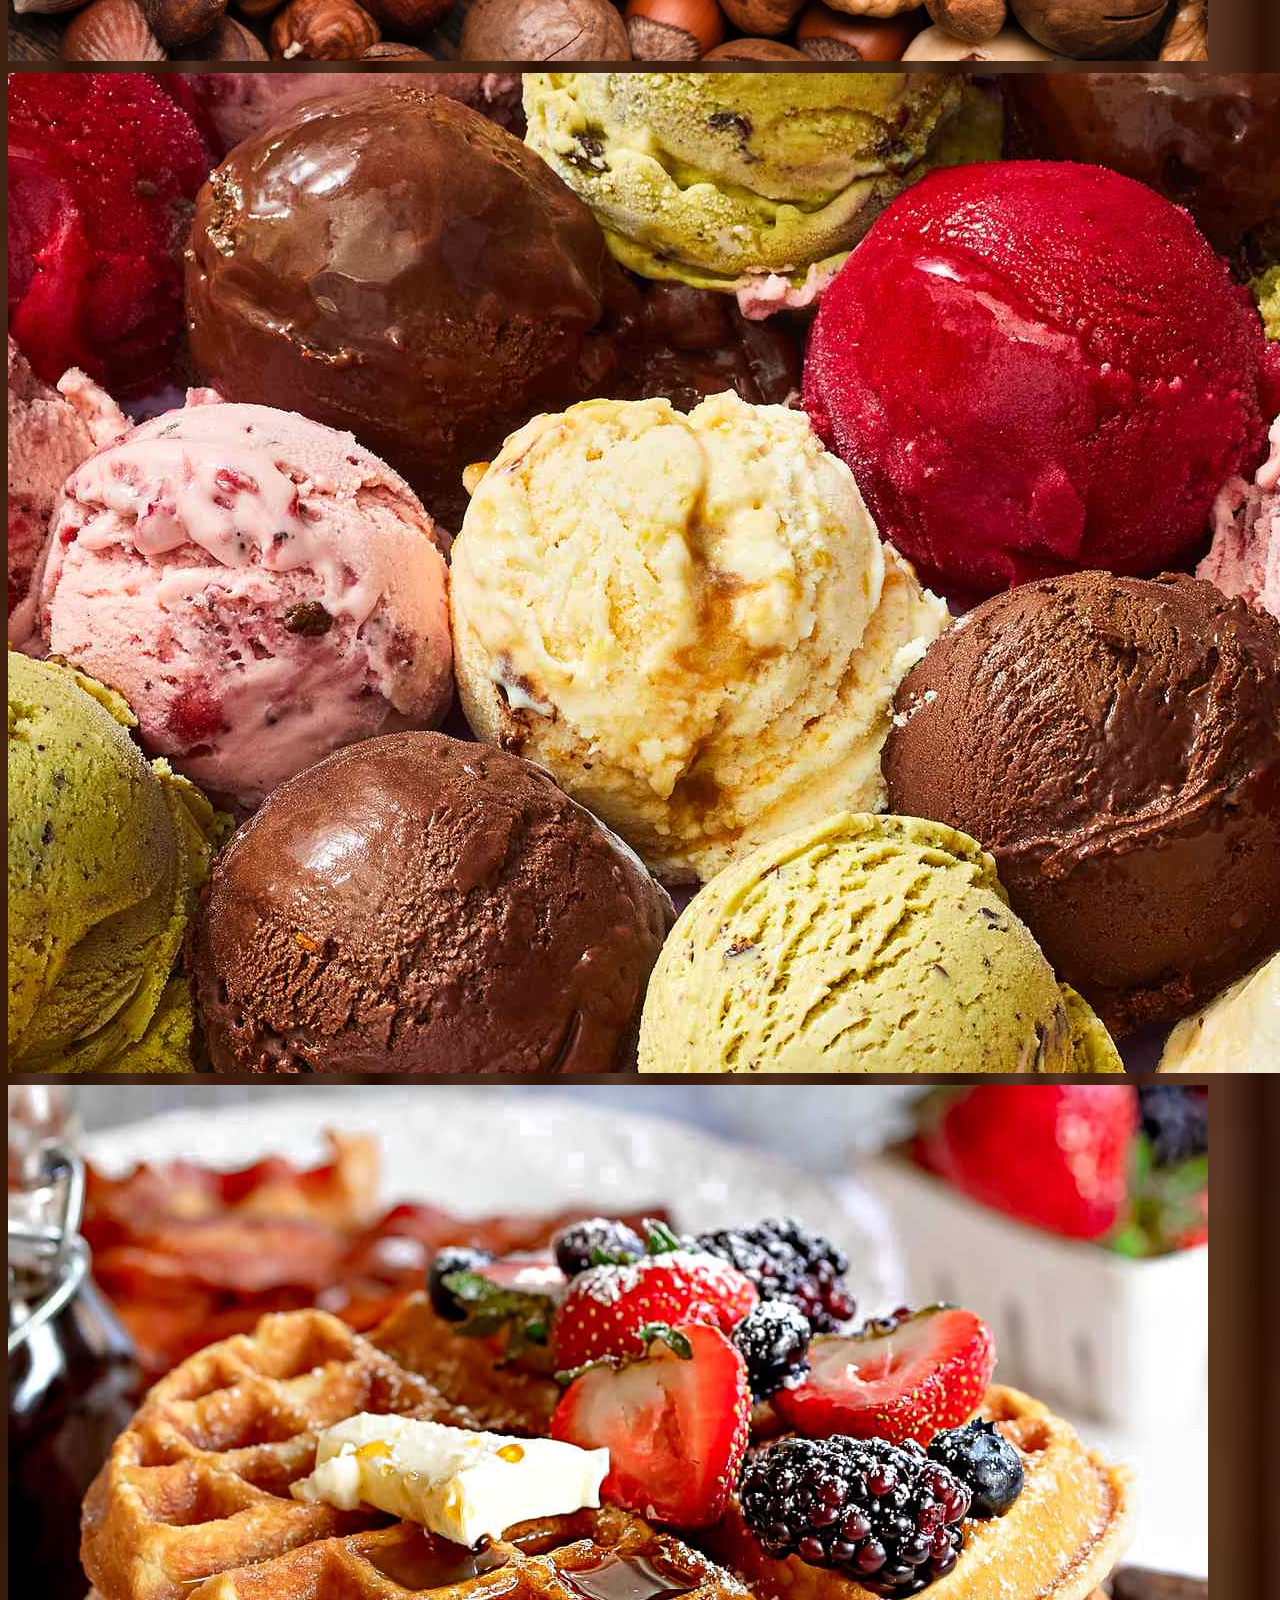
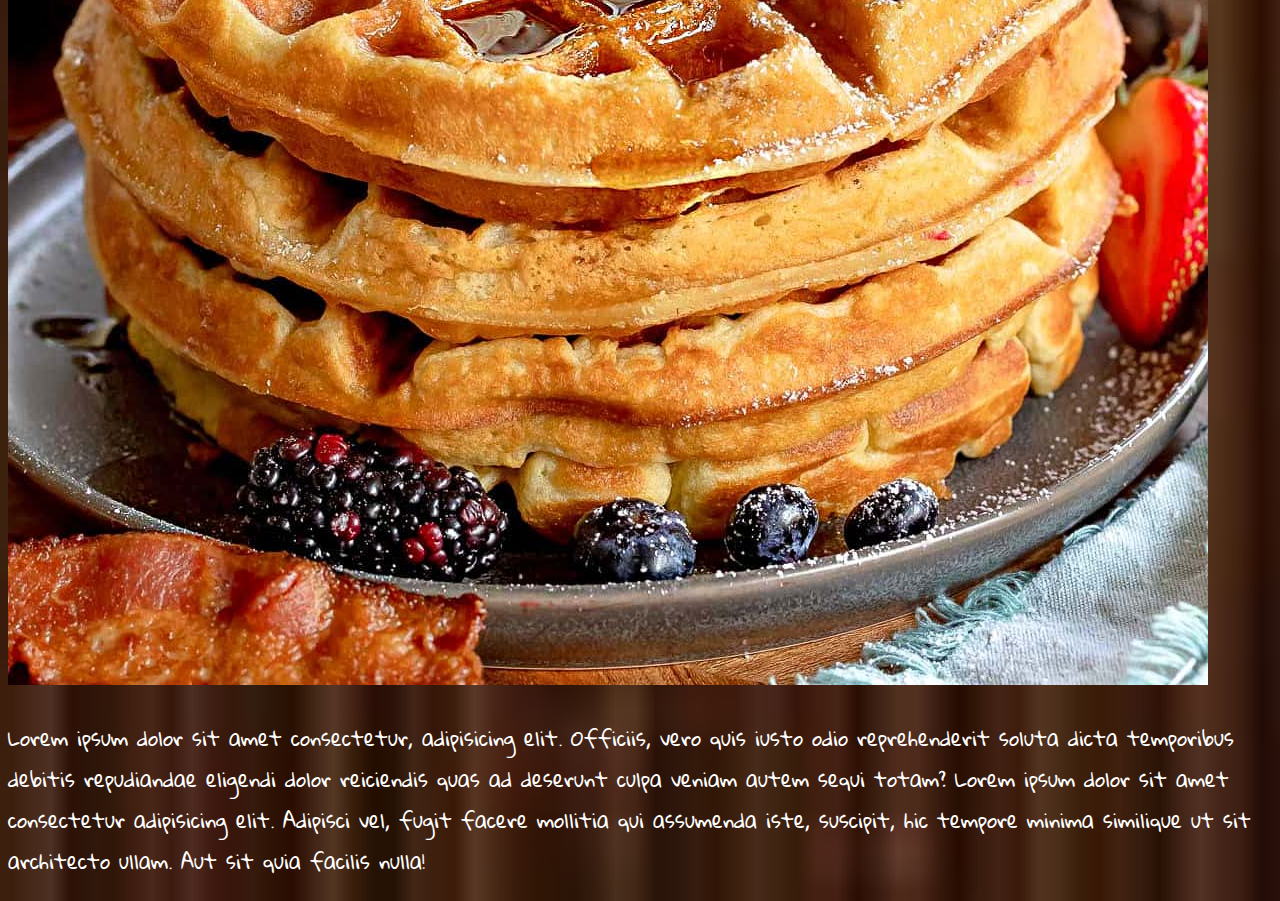
==== commit 28790fe7: "left column recipe, left column images index page" ====
--- a/html/recipe.html
+++ b/html/recipe.html
@@ -16,41 +16,50 @@
       crossorigin="anonymous"
     />
 
-    <link rel="stylesheet" href="/CSS/style.css">
-
-    <script src="/JS/index.js"></script>  
+    <link rel="stylesheet" href="/CSS/style.css" />
+
+    <script src="/JS/index.js"></script>
 
     <title>Three Forks Menus</title>
   </head>
   <body>
-<header>
-            <nav class="navbar navbar-expand-lg">  
-                <div class="col-7 col-md-5"><a href="/index.html"> <img class="logo-brand img_circle border border-dark" src="/materials/pictures/logo.jpg"></a></div>
-                <div class="col-1 col-md-2"></div>
-                <div class="col-4 col-md-5">
-                <ul class="navbar-nav">
-                  <li
-                  data-bs-toggle="popover"
-                  data-bs-title="Create your account"
-                  data-bs-content="Create your account now! With your (not so expensive account) you can enjoy many things (more info after you pay 💖)" 
-                  data-bs-trigger="hover focus"
-                  > Start cooking</li>
-                  <li
-                  data-bs-toggle="popover"
-                  data-bs-title="Create your account"
-                  data-bs-content="You already have an account? Amazing! Help us finding more recipes 🤗" 
-                  data-bs-trigger="hover focus" 
-                  > Keep Cooking</li>
-                  <li>About us</li>
-                  <li>Contact us</li>
-                </ul>
-              </div>
-            </nav>
-            <div class="row text-center">
-              <div class="col text-center mb-5 mt-5">
-          </div>
-        </div>
-        <h1 class="text-center mb-4">Delicious waffles</h1>
+    <header>
+      <nav class="navbar navbar-expand-lg">
+        <div class="col-7 col-md-5">
+          <a href="/index.html">
+            <img
+              class="logo-brand img_circle border border-dark"
+              src="/materials/pictures/logo.jpg"
+          /></a>
+        </div>
+        <div class="col-1 col-md-2"></div>
+        <div class="col-4 col-md-5">
+          <ul class="navbar-nav">
+            <li
+              data-bs-toggle="popover"
+              data-bs-title="Create your account"
+              data-bs-content="Create your account now! With your (not so expensive account) you can enjoy many things (more info after you pay 💖)"
+              data-bs-trigger="hover focus"
+            >
+              Start cooking
+            </li>
+            <li
+              data-bs-toggle="popover"
+              data-bs-title="Create your account"
+              data-bs-content="You already have an account? Amazing! Help us finding more recipes 🤗"
+              data-bs-trigger="hover focus"
+            >
+              Keep Cooking
+            </li>
+            <li>About us</li>
+            <li>Contact us</li>
+          </ul>
+        </div>
+      </nav>
+      <div class="row text-center">
+        <div class="col text-center mb-5 mt-5"></div>
+      </div>
+      <h1 class="text-center mb-4">Delicious waffles</h1>
     </header>
 
     <div class="container">
@@ -61,211 +70,240 @@
           </div>
           <div class="row form-group">
             <div class="col">
-              <a href="#"><img
-                src="/materials/pictures/brusselSprouts.jpg"
-                class=" img-thumbnail img-fluid rounded-circle"
-                alt="I love brussel sprouts"
+              <a href="#"
+                ><img
+                  src="/materials/pictures/brusselSprouts.jpg"
+                  class="img-thumbnail img-fluid rounded-circle"
+                  alt="I love brussel sprouts"
               /></a>
             </div>
             <div class="col align-self-center">
-              <h4><a href="#">Recipe 1</a></h4>
+              <h4><a href="#">Brussel Sprouts</a></h4>
             </div>
           </div>
           <div class="row form-group">
             <div class="col">
-              <a href="'"><img
-                src="/materials/pictures/brusselSprouts.jpg"
-                class="img_circle img-thumbnail img-fluid rounded-circle"
-                alt="I love brussel sprouts"
+              <a href="'"
+                ><img
+                  src="/materials/pictures/berries.jpg"
+                  class="img_circle img-thumbnail img-fluid rounded-circle"
+                  alt="I love brussel sprouts"
               /></a>
             </div>
             <div class="col align-self-center">
-              <h4><a href="#">Recipe 1</a></h4>
+              <h4><a href="#">Wild Berry Bowl</a></h4>
             </div>
           </div>
           <div class="row form-group">
             <div class="col">
-              <a href="'"><img
-                src="/materials/pictures/brusselSprouts.jpg"
-                class="img_circle img-thumbnail img-fluid"
-                alt="I love brussel sprouts"
+              <a href="'"
+                ><img
+                  src="/materials/pictures/snails.jpg"
+                  class="img_circle img-thumbnail img-fluid"
+                  alt="I love snails"
               /></a>
             </div>
             <div class="col align-self-center">
-              <h4><a href="#">Recipe 1</a></h4>
+              <h4><a href="#">Buttered Snails</a></h4>
             </div>
           </div>
           <div class="row form-group">
             <div class="col">
-              <a href="'"><img
-                src="/materials/pictures/brusselSprouts.jpg"
-                class="img_circle img-thumbnail img-fluid"
-                alt="I love brussel sprouts"
+              <a href="#"
+                ><img
+                  src="/materials/pictures/warak-enab.jpeg"
+                  class="img_circle img-thumbnail img-fluid"
+                  alt="I love warak enab"
               /></a>
             </div>
             <div class="col align-self-center">
-              <h4><a href="#">Recipe 1</a></h4>
+              <h4><a href="#">Warak Enab</a></h4>
             </div>
           </div>
         </div>
         <div class="col-lg-6 instructions">
-                    <div class="row">
-                        <div class="col-12">
-                <button class="btn_step btn btn-light text-left" 
-                type="button" 
-                data-bs-toggle="collapse" 
-                data-bs-target="#collapseFirstStep">
+          <div class="row">
+            <div class="col-12">
+              <button
+                class="btn_step btn btn-light text-left"
+                type="button"
+                data-bs-toggle="collapse"
+                data-bs-target="#collapseFirstStep"
+              >
                 Step 1: 🔥Preheat the waffle machine🔥
-            </button>
-                <p class="collapse" 
-                id="collapseFirstStep">
+              </button>
+              <p class="collapse" id="collapseFirstStep">
                 Preheat a waffle iron according to manufacturer's instructions.
-            </p>
-            </div>
-        </div>
+              </p>
+            </div>
+          </div>
+          <div class="row">
+            <div class="col-12">
+              <button
+                class="btn_step btn btn-light text-left"
+                type="button"
+                data-bs-toggle="collapse"
+                data-bs-target="#collapseSecondStep"
+              >
+                Step 2: 🥣Create the batter🥣
+              </button>
+              <p class="collapse" id="collapseSecondStep">
+                Whisk eggs in a large bowl until light and fluffy. Add flour,
+                milk, and vegetable oil and mix to combine. Whisk in sugar, then
+                mix in baking powder, salt, and vanilla just until smooth, being
+                careful not to overmix.
+              </p>
+            </div>
+          </div>
+          <div class="row">
+            <div class="col-12">
+              <button
+                class="btn_step btn btn-light text-left"
+                type="button"
+                data-bs-toggle="collapse"
+                data-bs-target="#collapseThirdStep"
+              >
+                Step 3: 🧇Bake your waffles🧇
+              </button>
+              <p class="collapse" id="collapseThirdStep">
+                Spray the preheated waffle iron with nonstick spray. Pour batter
+                onto the hot waffle iron and cook until golden brown and the
+                iron stops steaming, 3 to 5 minutes.
+              </p>
+            </div>
+          </div>
+          <div class="row">
+            <div class="col-12">
+              <button
+                class="btn_step btn btn-light text-left"
+                type="button"
+                data-bs-toggle="collapse"
+                data-bs-target="#collapseFourthStep"
+              >
+                Step 4: 🍴Enjoy your amazing snacks🍴
+              </button>
+              <p class="collapse" id="collapseFourthStep">
+                Eat delicious your waffles
+              </p>
+            </div>
+          </div>
+          <div class="row">
+            <div class="share-logo">
+              <a href="https://www.instagram.com/"
+                ><img src="/materials/pictures/instagram-logo.png"
+              /></a>
+              <a href="https://www.facebook.com/"
+                ><img src="/materials/pictures/facebook-logo.png"
+              /></a>
+              <a href="whatsapp://send?text=thisrecipe.com"
+                ><img src="/materials/pictures/whatsapp-logo.png"
+              /></a>
+              <a href="#" onclick="promptMe()" role="button">
+                <img src="/materials/pictures/share-logo.png"
+              /></a>
+            </div>
+            <section>
+              <div class="row">
+                <div class="col text-center mt-5 mb-4">
+                  <h2>How can you eat you?</h2>
+                </div>
+              </div>
+              <div class="lightbox">
                 <div class="row">
-                    <div class="col-12">
-                <button class="btn_step btn btn-light text-left" 
-                type="button" data-bs-toggle="collapse" 
-                data-bs-target="#collapseSecondStep">
-                Step 2: 🥣Create the batter🥣
-            </button>
-                <p class="collapse" 
-                id="collapseSecondStep">
-                Whisk eggs in a large bowl until light and fluffy. Add flour, milk, and vegetable oil and mix to combine. Whisk in sugar, then mix in baking powder, salt, and vanilla just until smooth, being careful not to overmix.
-            </p>
-            </div>
-        </div>
-                <div class="row">
-                    <div class="col-12">
-                <button class="btn_step btn btn-light text-left" 
-                type="button" data-bs-toggle="collapse" 
-                data-bs-target="#collapseThirdStep">
-                Step 3: 🧇Bake your waffles🧇
-            </button>
-                <p class="collapse" 
-                id="collapseThirdStep">
-                Spray the preheated waffle iron with nonstick spray. Pour batter onto the hot waffle iron and cook until golden brown and the iron stops steaming, 3 to 5 minutes.
-            </p>
-            </div>
-        </div>
-                <div class="row">
-                    <div class="col-12">
-                <button class="btn_step btn btn-light text-left" 
-                type="button" data-bs-toggle="collapse" 
-                data-bs-target="#collapseFourthStep">
-                Step 4: 🍴Enjoy your amazing snacks🍴
-            </button>
-                <p class="collapse" 
-                id="collapseFourthStep">
-                Eat delicious your waffles
-            </p>
+                  <div class="col-lg-4 col-md-12 mb-4 mb-lg-0">
+                    <img
+                      src="/materials/pictures/banana.jpg"
+                      class="ingredient w-100 shadow-1-strong rounded mb-4"
+                      data-ripple-color="light"
+                      alt="Boat on Calm Water"
+                    />
+
+                    <img
+                      src="/materials/pictures/berries.jpg"
+                      class="ingredient w-100 shadow-1-strong rounded mb-4"
+                      alt="Wintry Mountain Landscape"
+                    />
+                  </div>
+
+                  <div class="col-lg-4 mb-4 mb-lg-0">
+                    <img
+                      src="/materials/pictures/ice-cream.jpeg"
+                      class="ingredient w-100 shadow-1-strong rounded mb-4"
+                      alt="Mountains in the Clouds"
+                    />
+
+                    <img
+                      src="/materials/pictures/melted-chocolate.jpg"
+                      class="ingredient w-100 shadow-1-strong rounded mb-4"
+                      alt="Boat on Calm Water"
+                    />
+                  </div>
+
+                  <div class="col-lg-4 mb-4 mb-lg-0">
+                    <img
+                      src="/materials/pictures/nuts.jpg"
+                      class="ingredient w-100 shadow-1-strong rounded mb-4"
+                      alt="Waves at Sea"
+                    />
+
+                    <img
+                      src="/materials/pictures/ice-cream.jpeg"
+                      class="ingredient w-100 shadow-1-strong rounded mb-4"
+                      alt="Yosemite National Park"
+                    />
+                  </div>
+                </div>
               </div>
-            </div>
-            <div class="row">
-    <div class="share-logo">
-    <a href="https://www.instagram.com/"><img  src="/materials/pictures/instagram-logo.png"></a>
-    <a href="https://www.facebook.com/"><img  src="/materials/pictures/facebook-logo.png"></a>
-    <a href="whatsapp://send?text=thisrecipe.com"><img  src="/materials/pictures/whatsapp-logo.png"></a>
-<a href="#"  onclick="promptMe()" role="button"> <img src="/materials/pictures/share-logo.png"></a>
-</div>
-<section>
-  <div class="row">
-<div class="col text-center mt-5 mb-4">
-<h2>How can you eat you?</h2>
-</div>
-</div>
-<div class="lightbox">
-<div class="row">
-<div class="col-lg-4 col-md-12 mb-4 mb-lg-0">
-<img
-src="/materials/pictures/banana.jpg"
-class="ingredient w-100 shadow-1-strong rounded mb-4 "
-data-ripple-color="light"
-alt="Boat on Calm Water"
-/>
-
-<img
-src="/materials/pictures/berries.jpg"
-class="ingredient w-100 shadow-1-strong rounded mb-4"
-alt="Wintry Mountain Landscape"
-/>
-</div>
-
-<div class="col-lg-4 mb-4 mb-lg-0">
-<img
-src="/materials/pictures/ice-cream.jpeg"
-class="ingredient w-100 shadow-1-strong rounded mb-4"
-alt="Mountains in the Clouds"
-/>
-
-<img
-src="/materials/pictures/melted-chocolate.jpg"
-class="ingredient w-100 shadow-1-strong rounded mb-4"
-alt="Boat on Calm Water"
-/>
-</div>
-
-<div class="col-lg-4 mb-4 mb-lg-0">
-<img
-src="/materials/pictures/nuts.jpg"
-class="ingredient w-100 shadow-1-strong rounded mb-4"
-alt="Waves at Sea"
-/>
-
-<img
-src="/materials/pictures/ice-cream.jpeg"
-class="ingredient w-100 shadow-1-strong rounded mb-4"
-alt="Yosemite National Park"
-/>
-</div>
-</div>
-</div>
-</section>
-            </div>
+            </section>
+          </div>
         </div>
         <div class="col-lg-3 description">
           <div class="row">
             <div class="column">
-              <img src="/materials/pictures/Waffle.jpeg" alt="Yummy waffles" class="img-thumbnail img-fluid">
+              <img
+                src="/materials/pictures/Waffle.jpeg"
+                alt="Yummy waffles"
+                class="img-thumbnail img-fluid"
+              />
             </div>
           </div>
           <div class="row">
             <div class="column">
-              <p>Lorem ipsum dolor sit amet consectetur, adipisicing elit. Officiis, vero quis iusto odio reprehenderit soluta dicta temporibus debitis repudiandae eligendi dolor reiciendis quas ad deserunt culpa veniam autem sequi totam? Lorem ipsum dolor sit amet consectetur adipisicing elit. Adipisci vel, fugit facere mollitia qui assumenda iste, suscipit, hic tempore minima similique ut sit architecto ullam. Aut sit quia facilis nulla!</p>
+              <p>
+                Lorem ipsum dolor sit amet consectetur, adipisicing elit.
+                Officiis, vero quis iusto odio reprehenderit soluta dicta
+                temporibus debitis repudiandae eligendi dolor reiciendis quas ad
+                deserunt culpa veniam autem sequi totam? Lorem ipsum dolor sit
+                amet consectetur adipisicing elit. Adipisci vel, fugit facere
+                mollitia qui assumenda iste, suscipit, hic tempore minima
+                similique ut sit architecto ullam. Aut sit quia facilis nulla!
+              </p>
             </div>
           </div>
         </div>
       </div>
-      </div>
+    </div>
     <!-- Optional JavaScript -->
     <!-- jQuery first, then Popper.js, then Bootstrap JS -->
     <script
-      src="https://code.jquery.com/jquery-3.3.1.slim.min.js"
-      integrity="sha384-q8i/X+965DzO0rT7abK41JStQIAqVgRVzpbzo5smXKp4YfRvH+8abtTE1Pi6jizo"
+      src="https://cdn.jsdelivr.net/npm/@popperjs/core@2.11.6/dist/umd/popper.min.js"
+      integrity="sha384-oBqDVmMz9ATKxIep9tiCxS/Z9fNfEXiDAYTujMAeBAsjFuCZSmKbSSUnQlmh/jp3"
       crossorigin="anonymous"
     ></script>
-    <script 
-    src="https://cdn.jsdelivr.net/npm/@popperjs/core@2.9.3/dist/umd/popper.min.js" 
-    integrity="sha384-eMNCOe7tC1doHpGoWe/6oMVemdAVTMs2xqW4mwXrXsW0L84Iytr2wi5v2QjrP/xp" 
-    crossorigin="anonymous">
-  </script>
-    <script 
-    src="https://cdn.jsdelivr.net/npm/bootstrap@5.1.0/dist/js/bootstrap.min.js" 
-    integrity="sha384-cn7l7gDp0eyniUwwAZgrzD06kc/tftFf19TOAs2zVinnD/C7E91j9yyk5//jjpt/" 
-    crossorigin="anonymous">
-  </script>
-
-<!--The 2 scripts below are necessary for the collapse of the steps, so please, don't delete them-->
-  <script 
-  src="https://cdn.jsdelivr.net/npm/@popperjs/core@2.9.3/dist/umd/popper.min.js" 
-  integrity="sha384-eMNCOe7tC1doHpGoWe/6oMVemdAVTMs2xqW4mwXrXsW0L84Iytr2wi5v2QjrP/xp" 
-  crossorigin="anonymous">
-</script>
-  <script 
-  src="https://cdn.jsdelivr.net/npm/bootstrap@5.1.0/dist/js/bootstrap.min.js" 
-  integrity="sha384-cn7l7gDp0eyniUwwAZgrzD06kc/tftFf19TOAs2zVinnD/C7E91j9yyk5//jjpt/" 
-  crossorigin="anonymous">
-</script>
+
+    <script
+      src="https://cdn.jsdelivr.net/npm/bootstrap@5.3.0-alpha1/dist/js/bootstrap.min.js"
+      integrity="sha384-mQ93GR66B00ZXjt0YO5KlohRA5SY2XofN4zfuZxLkoj1gXtW8ANNCe9d5Y3eG5eD"
+      crossorigin="anonymous"
+    ></script>
+
+    <script>
+      const popoverTriggerList = document.querySelectorAll(
+        '[data-bs-toggle="popover"]'
+      );
+      const popoverList = [...popoverTriggerList].map(
+        (popoverTriggerEl) => new bootstrap.Popover(popoverTriggerEl)
+      );
+    </script>
   </body>
-</html>+</html>
--- a/CSS/style.css
+++ b/CSS/style.css
@@ -16,76 +16,73 @@
 }
 
 .navbar-hp {
-    /* border: 2px solid red; */
-    /* display: flex; */
-    /* justify-content: center; */
-    display: flex;
-    justify-content: space-between;
-    
+  /* border: 2px solid red; */
+  /* display: flex; */
+  /* justify-content: center; */
+  display: flex;
+  justify-content: space-between;
 }
 .logo-hp {
-    /* border: 2px solid rgb(197, 20, 200); */
-    /* padding: 40px; */
-    margin-left: 30px;
-    margin-top: 30px;
-    /* border-radius: 50%; */
+  /* border: 2px solid rgb(197, 20, 200); */
+  /* padding: 40px; */
+  margin-left: 30px;
+  margin-top: 30px;
+  /* border-radius: 50%; */
 }
 .title-hp {
-    /* border: 2px solid rgb(43, 0, 255); */
-    margin-left: px;
-    margin-top: 300px;
-    /* font-color: */
-    max-width: fit-content;
-    /* padding: 20px 20px 20px; */
-    max-height: fit-content;
-    box-sizing: content-box;
-    border-bottom: 5px  solid gold ;
-    border-radius: 10px;
+  /* border: 2px solid rgb(43, 0, 255); */
+  margin-left: px;
+  margin-top: 300px;
+  /* font-color: */
+  max-width: fit-content;
+  /* padding: 20px 20px 20px; */
+  max-height: fit-content;
+  box-sizing: content-box;
+  border-bottom: 5px solid gold;
+  border-radius: 10px;
 }
 
 ul {
-    /* border: 2px solid violet; */
-    /* float: right; */
-    display: grid;
-    grid-template-columns: 1fr 1fr 1fr 1fr;
-    /* grid-auto-rows: 70px 50px ; */
-    grid-template-rows: 120px;
-    padding-top: 200px;
-    list-style-type: none;
+  /* border: 2px solid violet; */
+  /* float: right; */
+  display: grid;
+  grid-template-columns: 1fr 1fr 1fr 1fr;
+  /* grid-auto-rows: 70px 50px ; */
+  grid-template-rows: 120px;
+  padding-top: 200px;
+  list-style-type: none;
 }
 li {
-    
-    
-    border: 2px solid yellowgreen;
-    margin: 18px;
-    padding: 8px;
-    /* display:flex ; */
-    /* justify-content: space-between ; */
-    background-color: greenyellow;
-    border-radius: 5px;
+  border: 2px solid yellowgreen;
+  margin: 18px;
+  padding: 8px;
+  /* display:flex ; */
+  /* justify-content: space-between ; */
+  background-color: greenyellow;
+  border-radius: 5px;
 }
 .we-are-hp {
-    display: flex;
-    
-    border: 5px  solid yellowgreen;
-    padding-left: 10px;
-    border-radius: 5px;
-    margin-left: 1500px;
-    margin-top: 60px;
-    margin-bottom: 200rem;
-    /* margin: 10px 2px 2000px  100px; */
-    max-width:max-content;
+  display: flex;
+
+  border: 5px solid yellowgreen;
+  padding-left: 10px;
+  border-radius: 5px;
+  margin-left: 1500px;
+  margin-top: 60px;
+  margin-bottom: 200rem;
+  /* margin: 10px 2px 2000px  100px; */
+  max-width: max-content;
 }
 #grid-container-hp {
-    display: grid;
-    grid-template-columns: 1fr 1fr 1fr;
-    /* grid-auto-rows: ; */
-    align-content: center; 
-    align-content: space-between;
-    row-gap: 5px;
-    margin-left: 300px;
-    grid-row: 1;
-    /* margin-right: 300px; */
+  display: grid;
+  grid-template-columns: 1fr 1fr 1fr;
+  /* grid-auto-rows: ; */
+  align-content: center;
+  align-content: space-between;
+  row-gap: 5px;
+  margin-left: 300px;
+  grid-row: 1;
+  /* margin-right: 300px; */
 }
 
 /* #grid-container-f1 {
@@ -104,18 +101,17 @@
     border: 2px solid pink;
     margin-left: 1000px;
 /* }  */
-#grid-container-f2{
-    /* align-content:space-between ; */
+#grid-container-f2 {
+  /* align-content:space-between ; */
 }
 #footer-lift-hp {
-
 }
 #footer-right-hp {
-    /* border: 2px solid rgb(255, 0, 30); */
-    /* margin-left: 1200px;
+  /* border: 2px solid rgb(255, 0, 30); */
+  /* margin-left: 1200px;
     display: grid;
     grid-template-columns: ; */
-    /* grid-template-rows: auto; */
+  /* grid-template-rows: auto; */
 }
 
 /*style which is applied accross the whole website*/
@@ -127,10 +123,10 @@
   object-fit: cover;
 }
 
-.hover_blur:hover {
+/* .hover_blur:hover {
   webkit-filter: blur(4px);
   filter: blur(4px);
-}
+} */
 
 body {
   background-image: url(/materials/pictures/background.jpeg);
@@ -181,44 +177,48 @@
   transform: scale(1.3);
 }
 
-
 /* hover */
-.img-container{
+.img-container {
   position: relative;
-    }
-  
-  #recipe-summary-brussel{
-    display: none;
-    position: absolute;
-  }
-  
-  #container-brussel:hover #recipe-summary-brussel{
-    display: block;
-  }
-
-  #recipe-summary-grape{
-    display: none;
-    position: absolute;
-  }
-  
-  #container-grape:hover #recipe-summary-grape{
-    display: block;
-  }
-
-  #recipe-summary-snail{
-    display: none;
-    position: absolute;
-  }
-
-  #container-snail:hover #recipe-summary-snail{
-    display: block;
-  }
-
-  #recipe-summary-waffle{
-    display: none;
-    position: absolute;
-  }
-
-  #container-waffle:hover #recipe-summary-waffle{
-    display: block;
-  }+}
+
+#recipe-summary-brussel {
+  display: none;
+  position: absolute;
+}
+
+#container-brussel:hover #recipe-summary-brussel {
+  display: block;
+}
+
+#recipe-summary-grape {
+  display: none;
+  position: absolute;
+}
+
+#container-grape:hover #recipe-summary-grape {
+  display: block;
+}
+
+#recipe-summary-snail {
+  display: none;
+  position: absolute;
+}
+
+#container-snail:hover #recipe-summary-snail {
+  display: block;
+}
+
+#recipe-summary-waffle {
+  display: none;
+  position: absolute;
+}
+
+#container-waffle:hover #recipe-summary-waffle {
+  display: block;
+}
+
+.our-popover {
+  color: black;
+  background-color: rgb(194, 238, 106);
+}
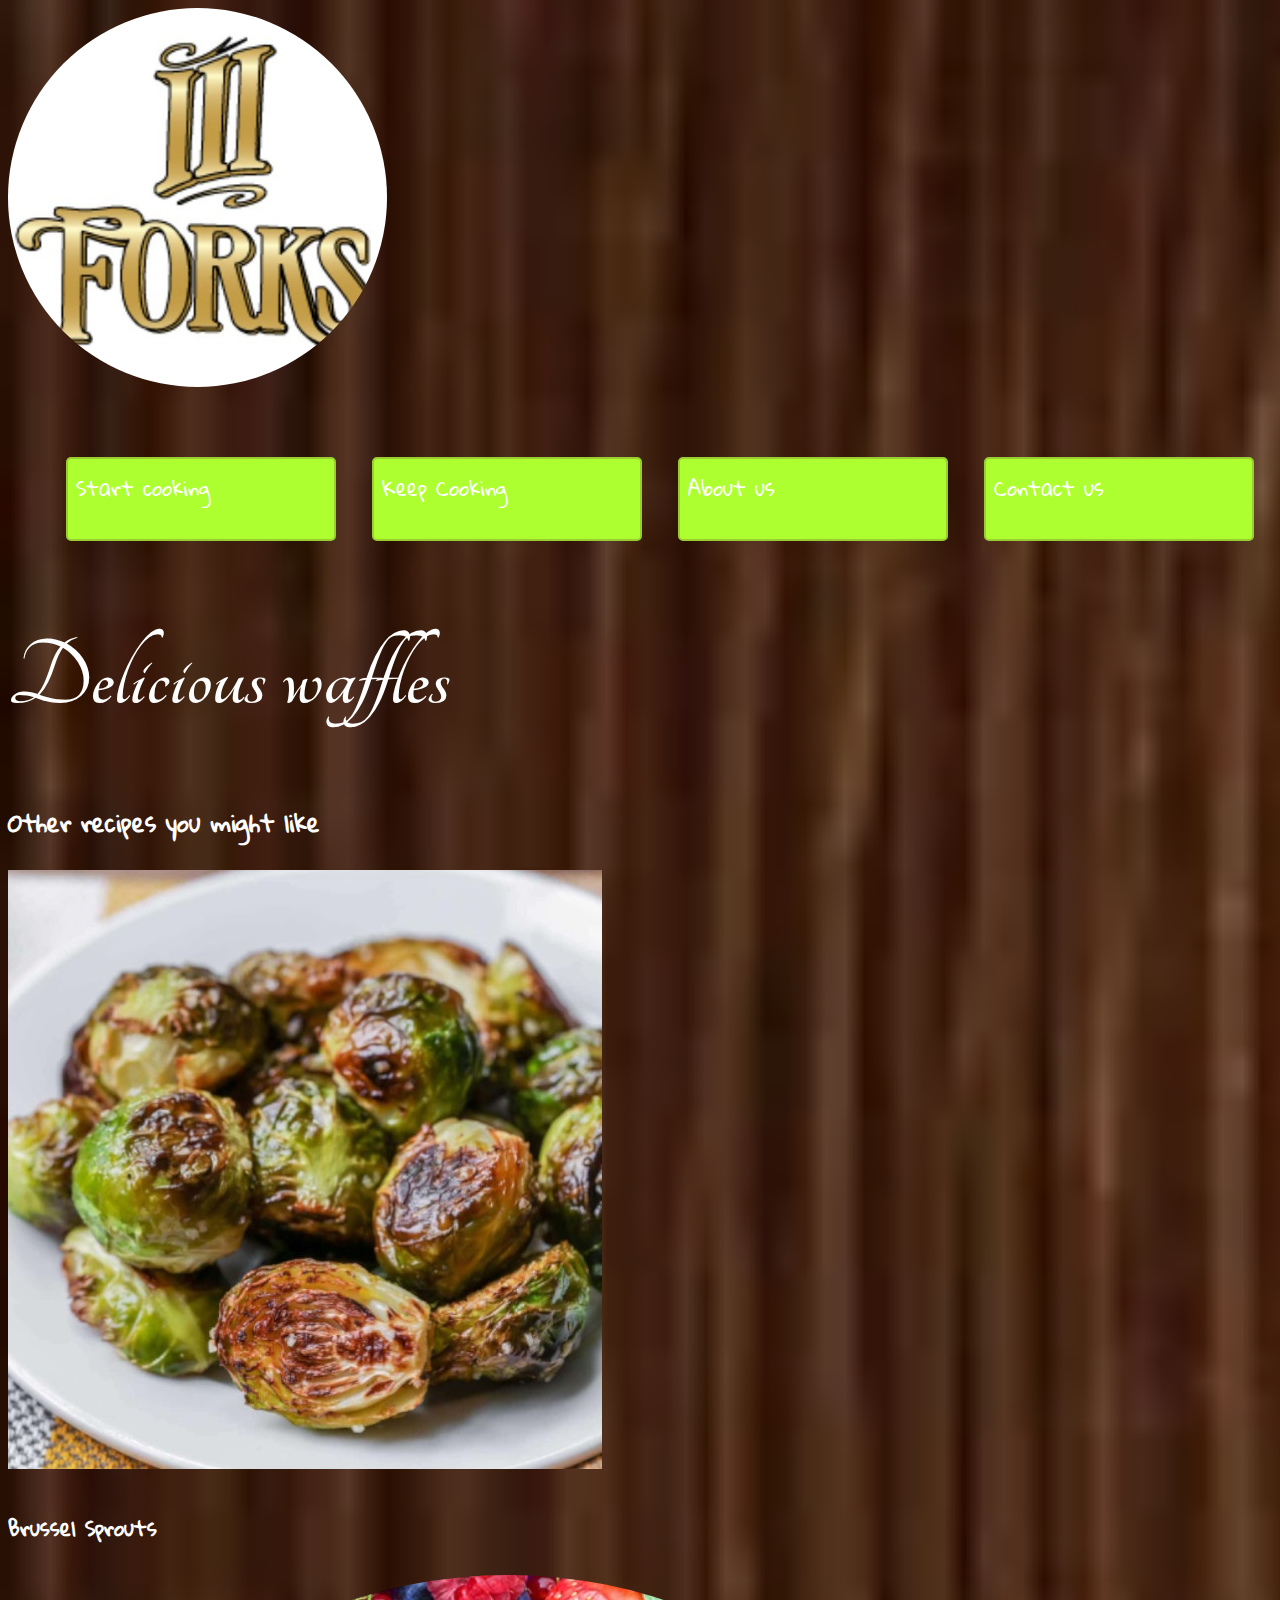
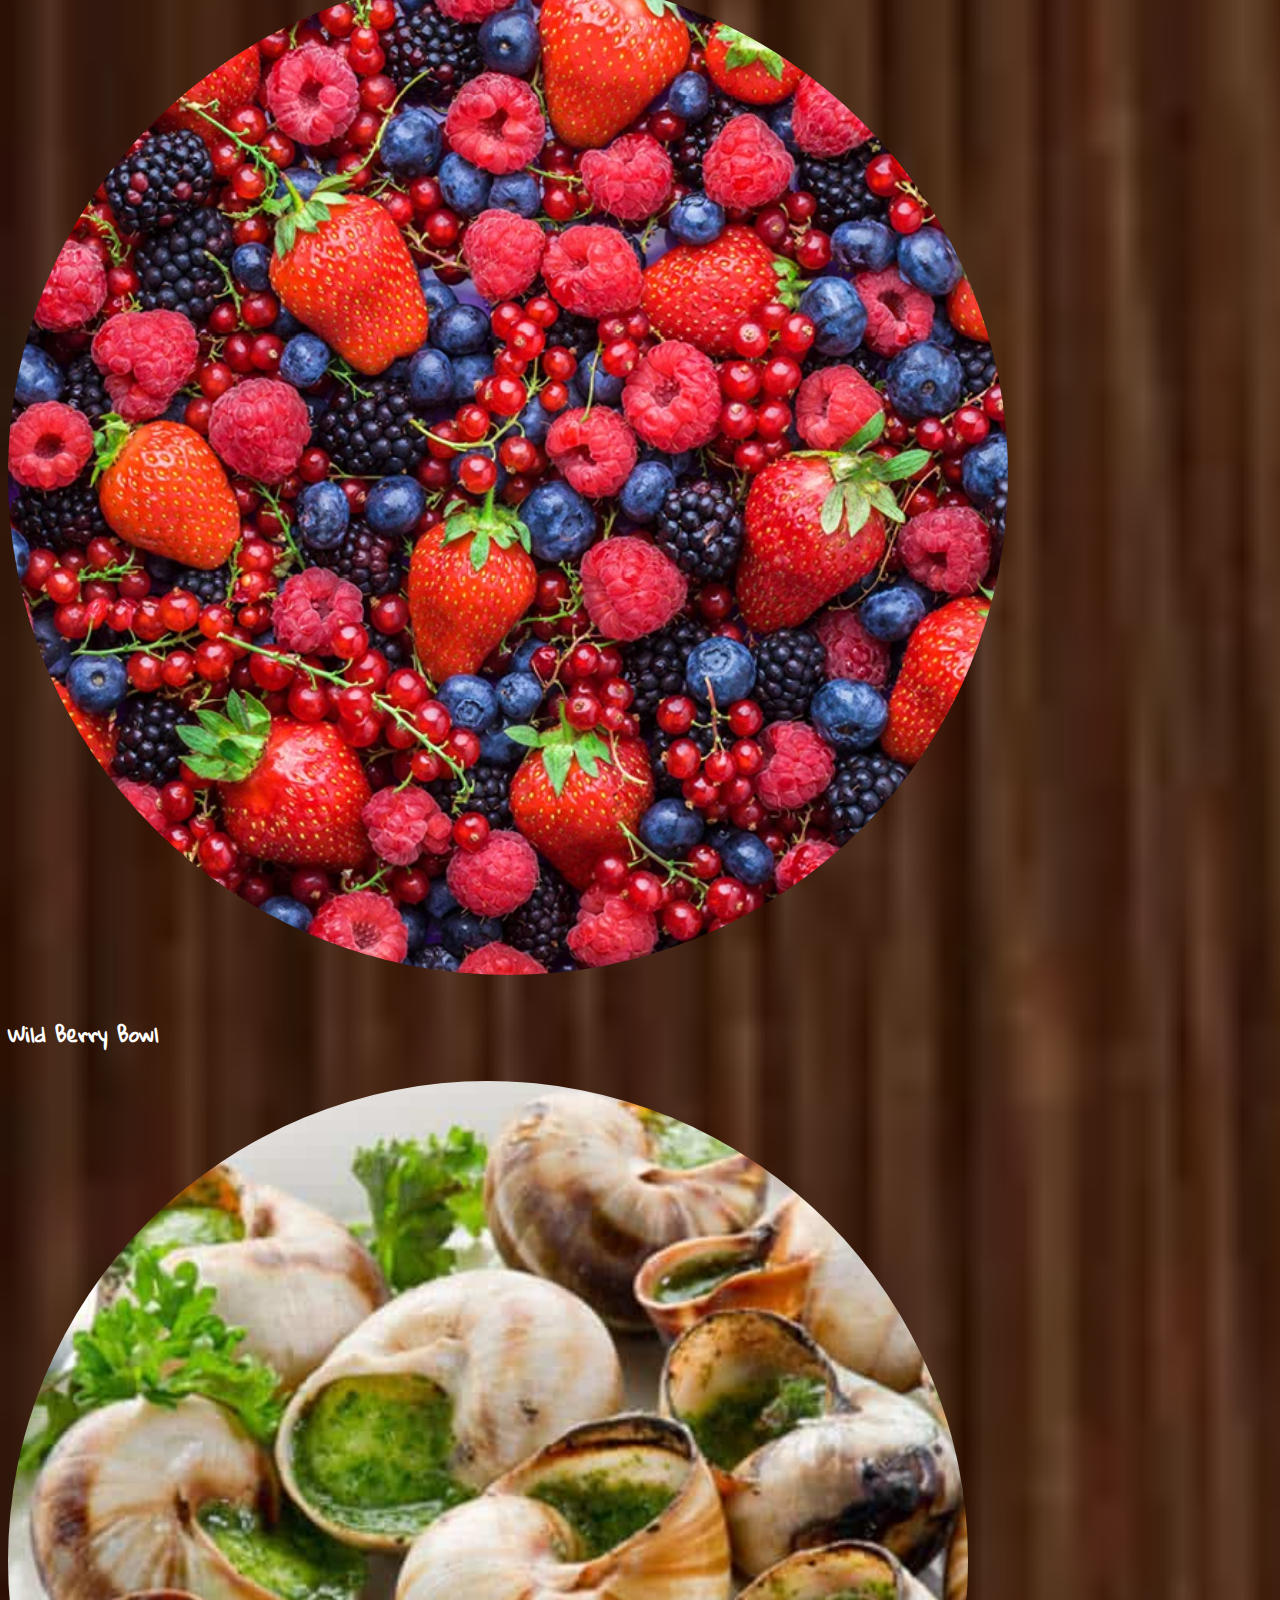
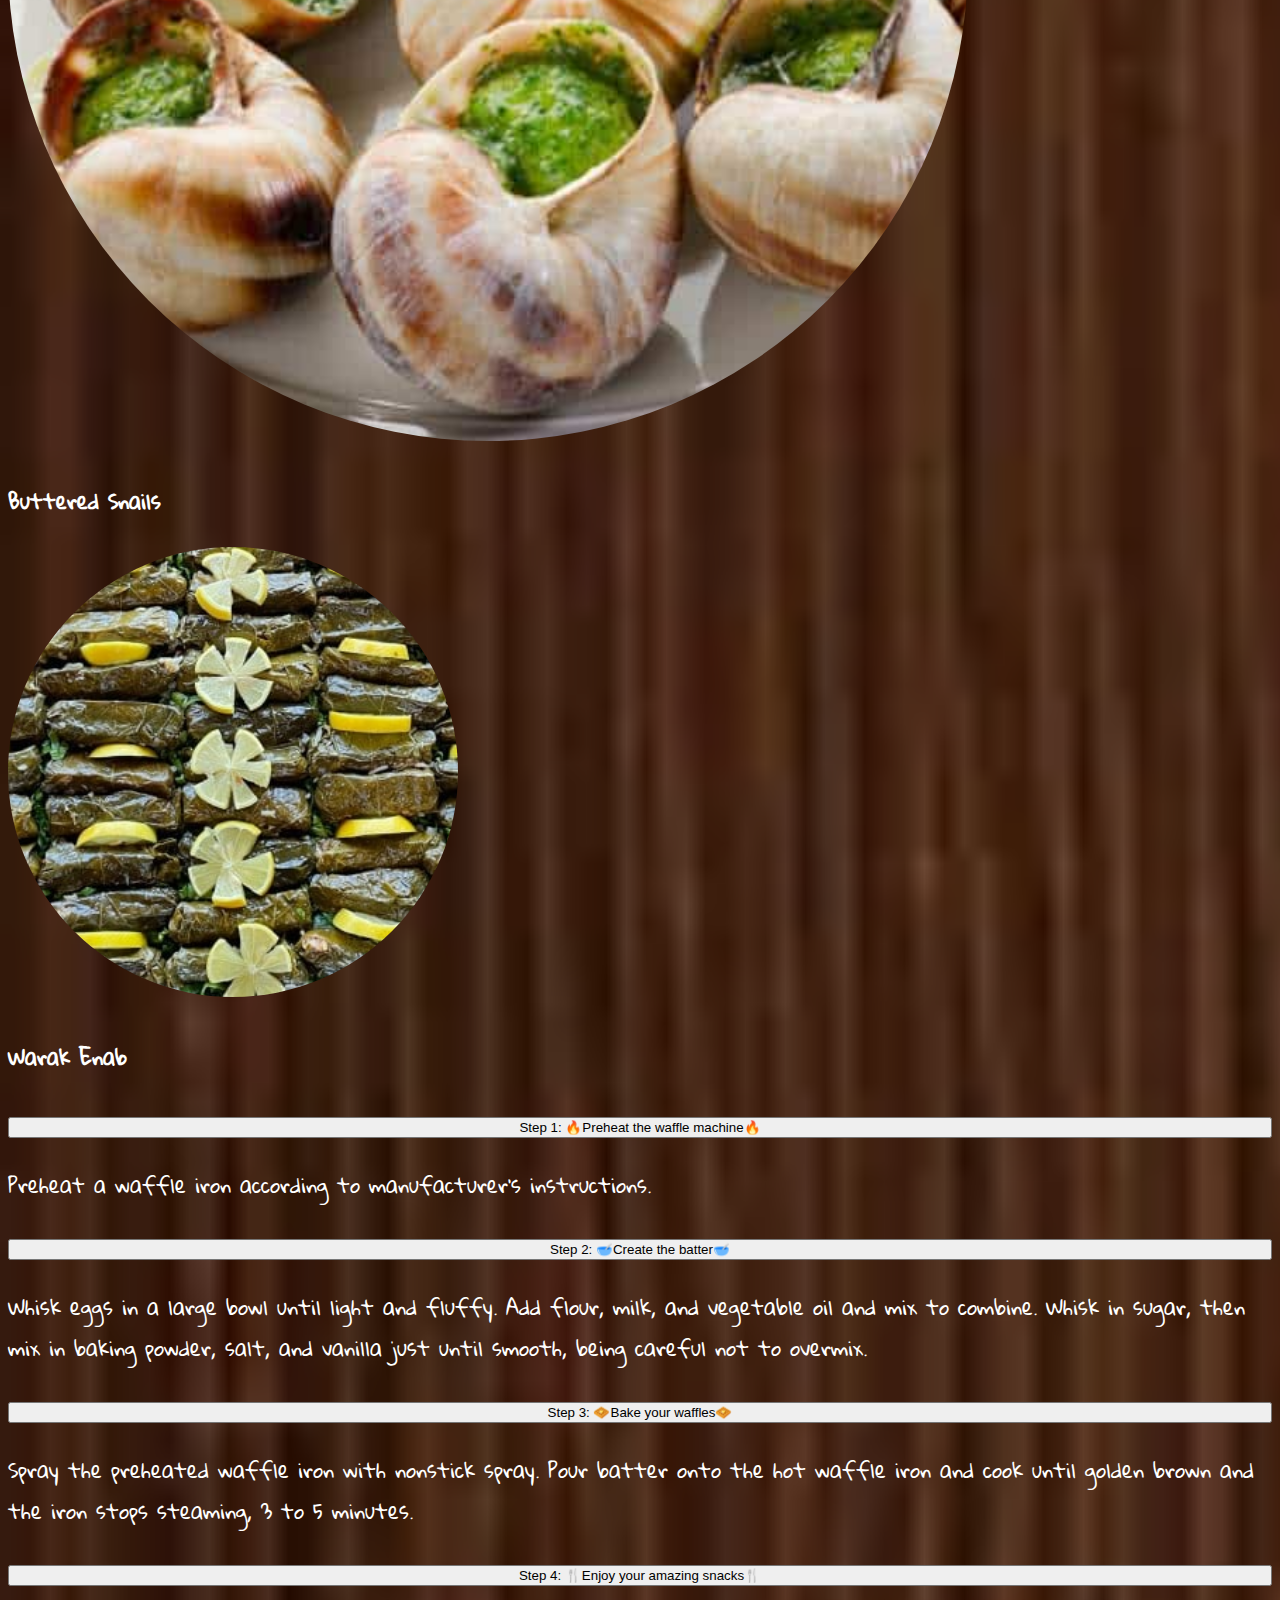
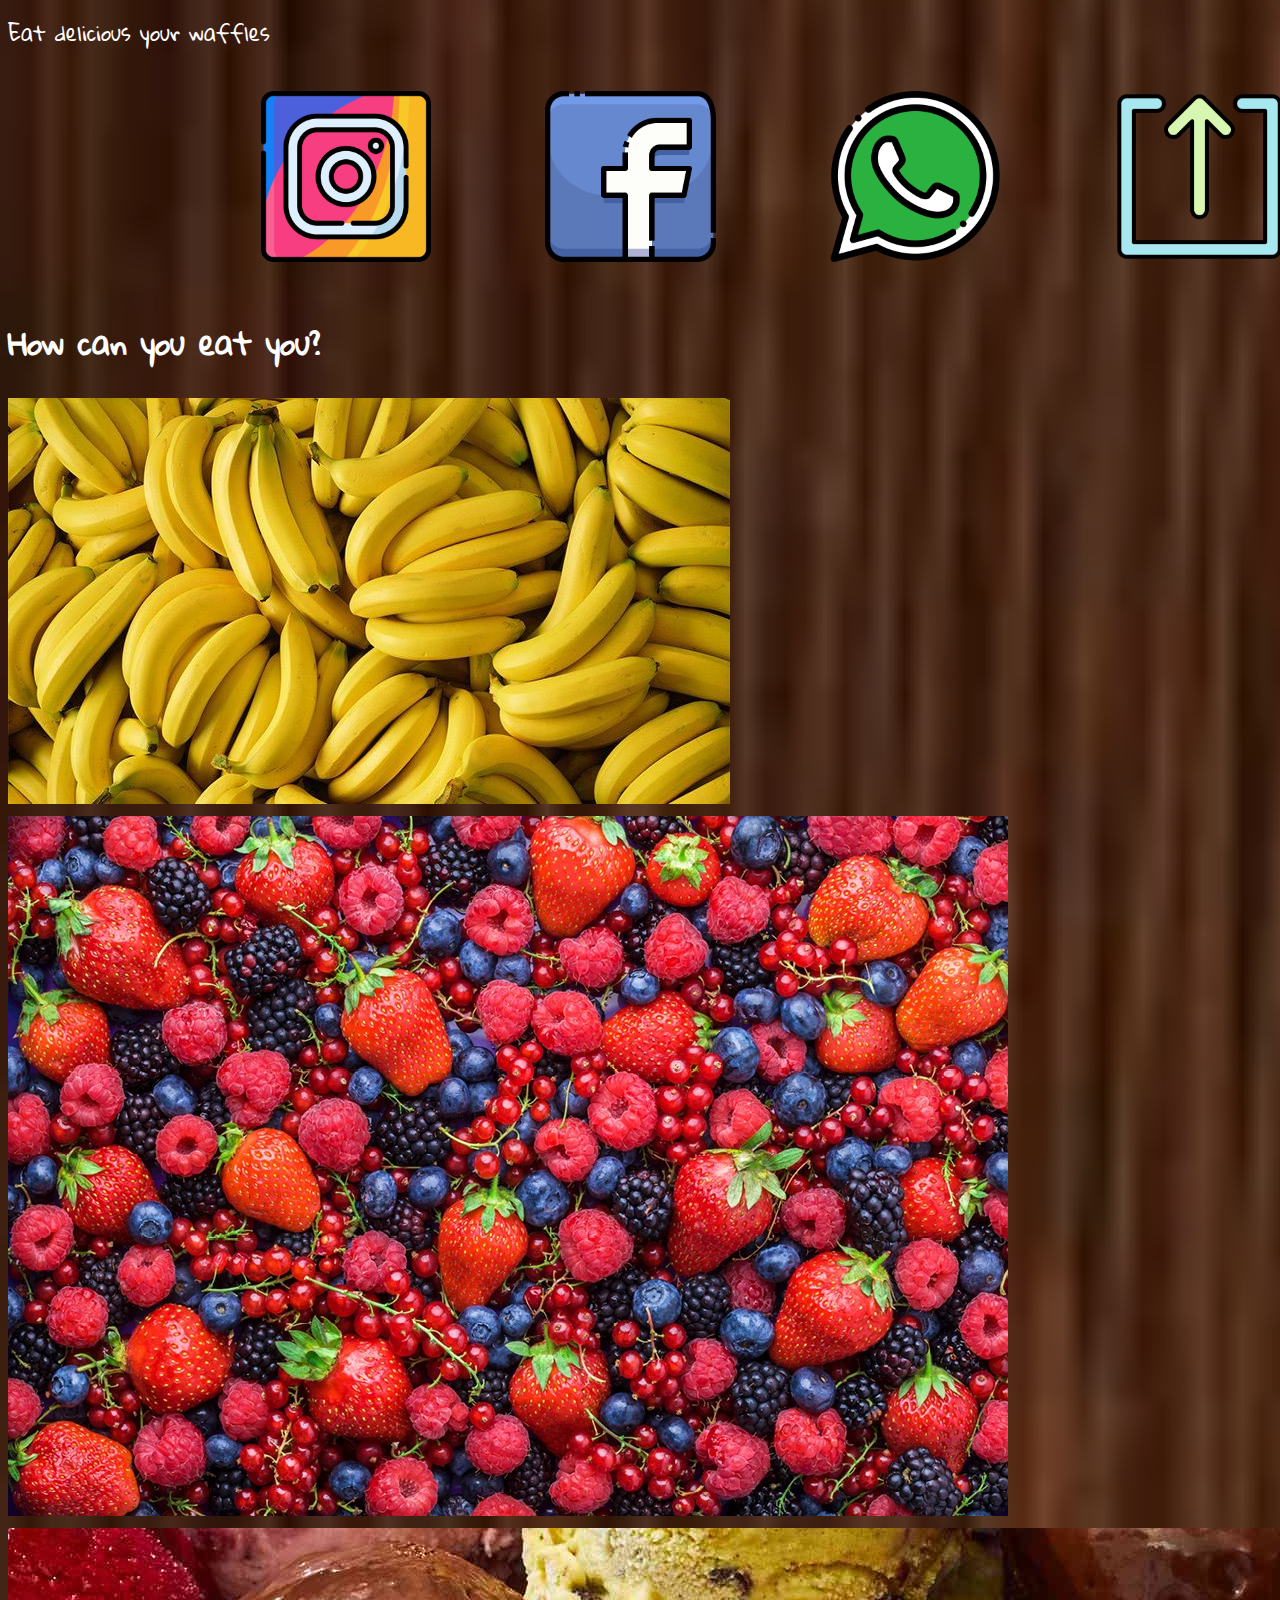
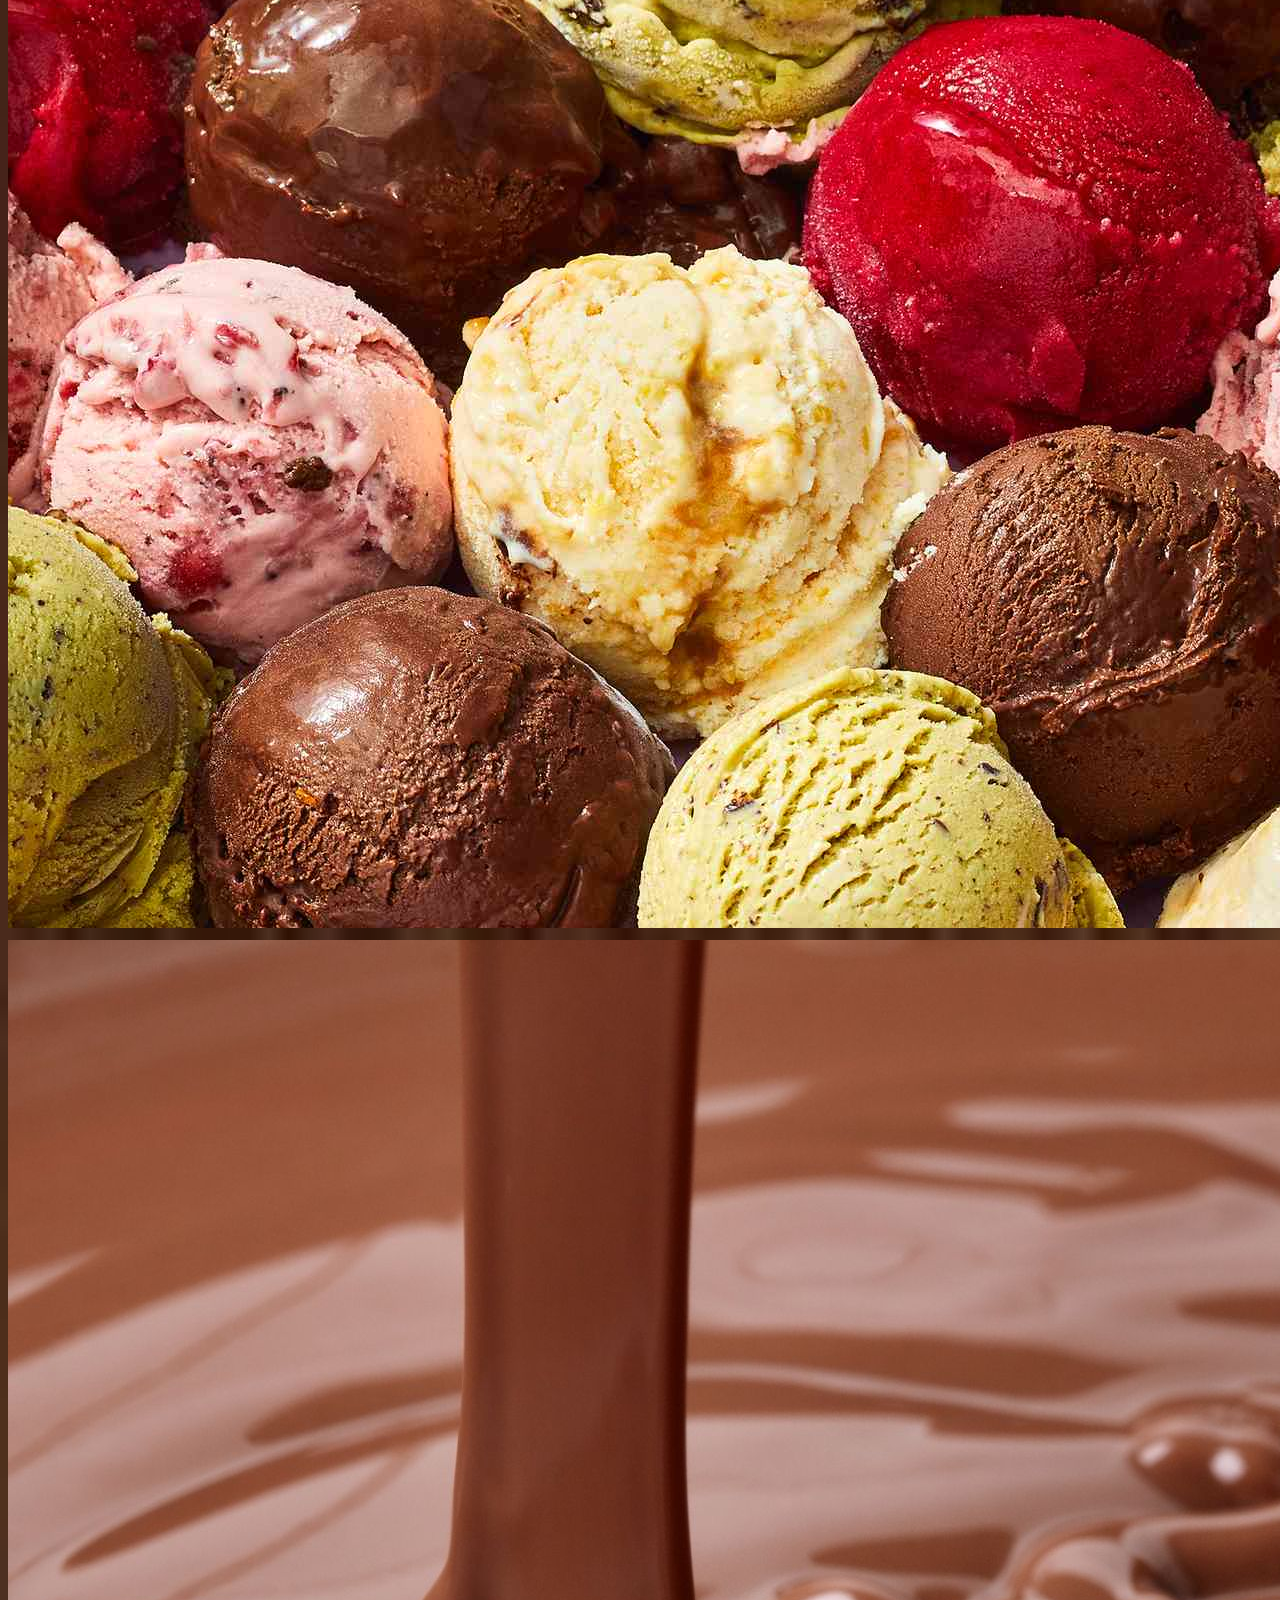
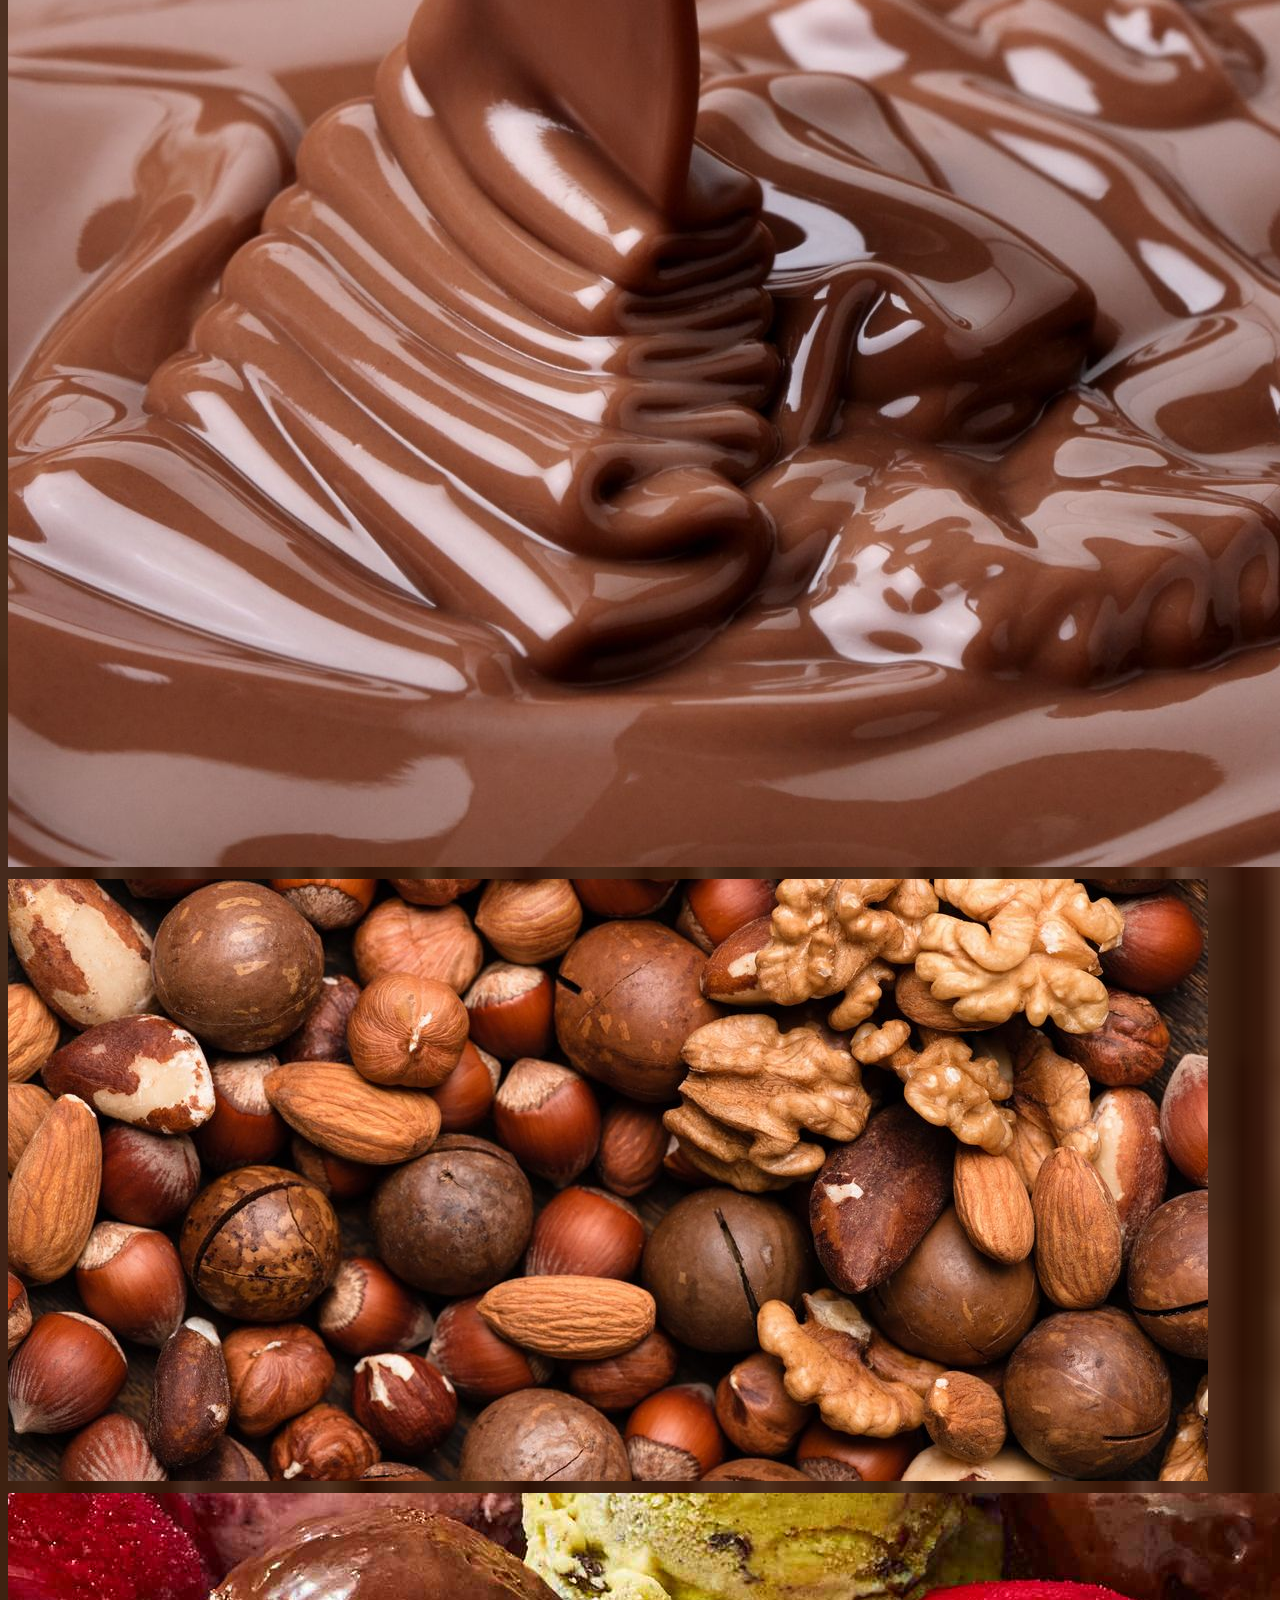
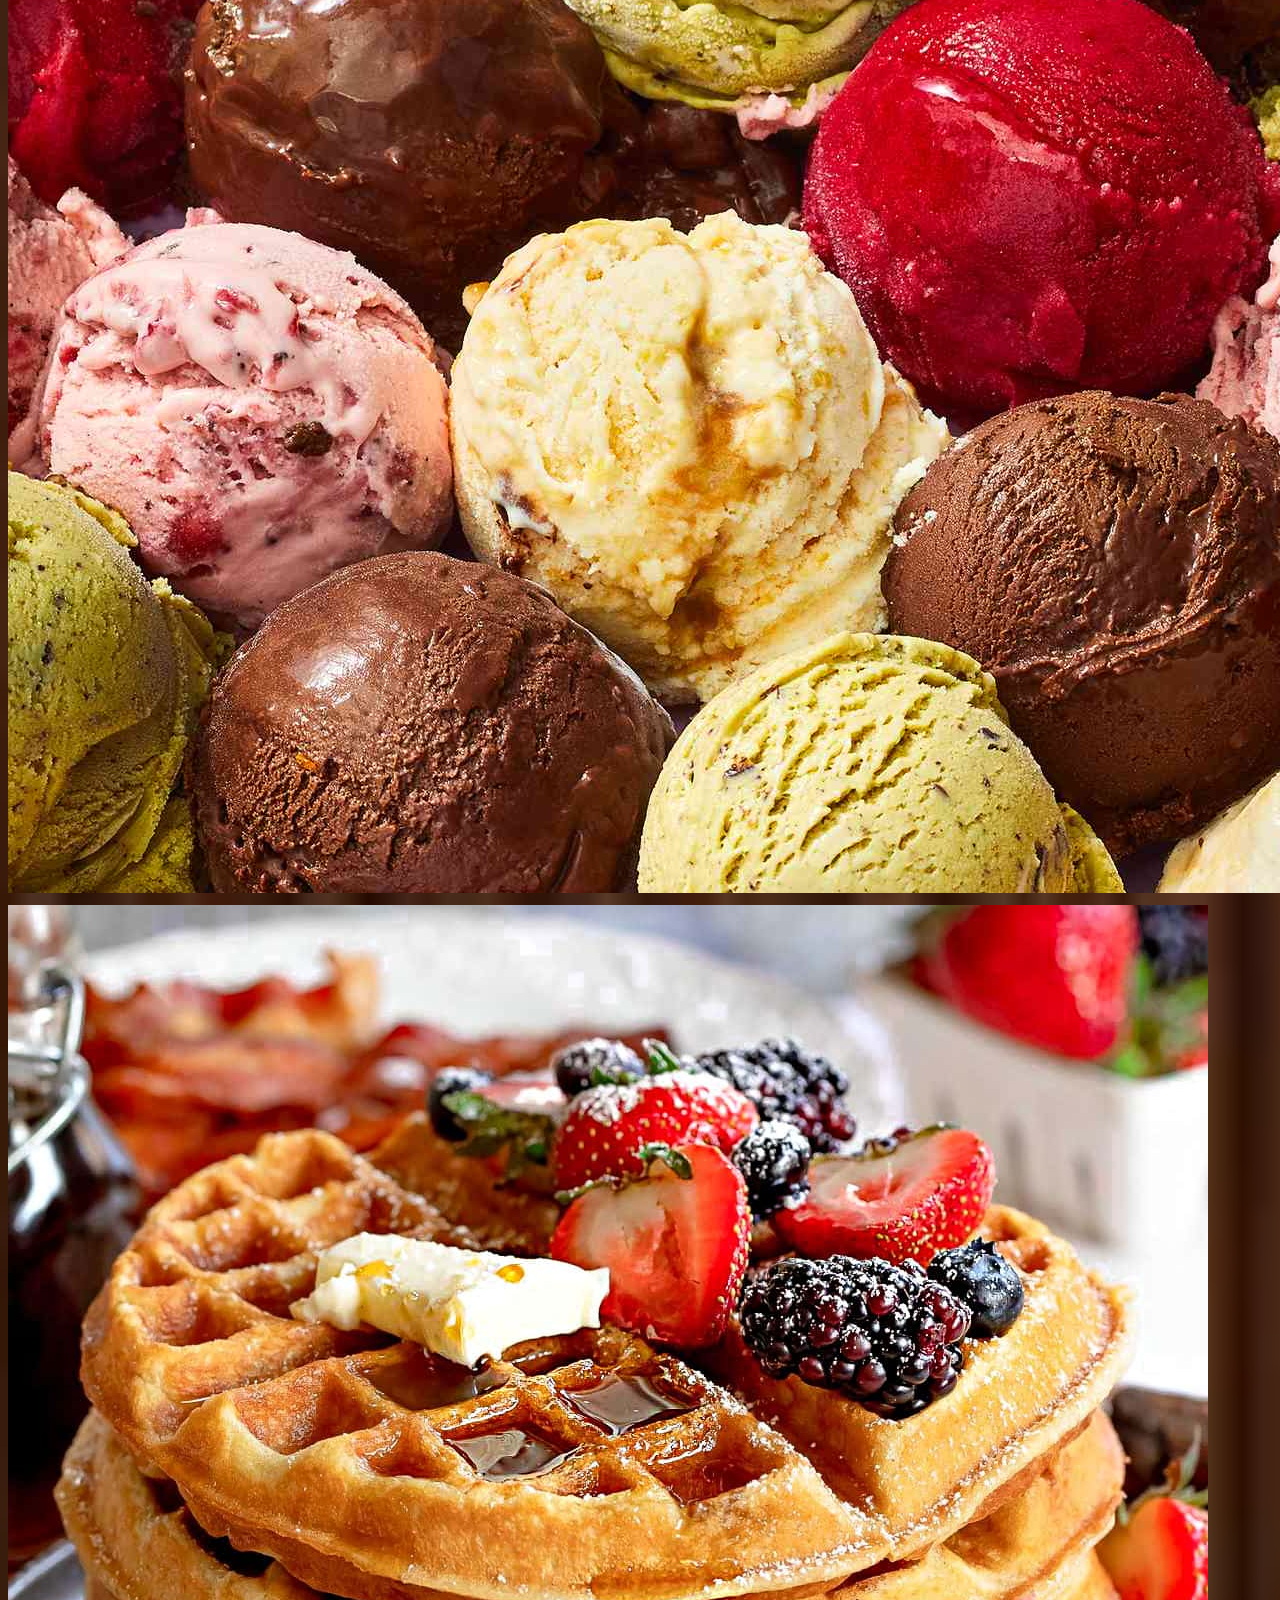
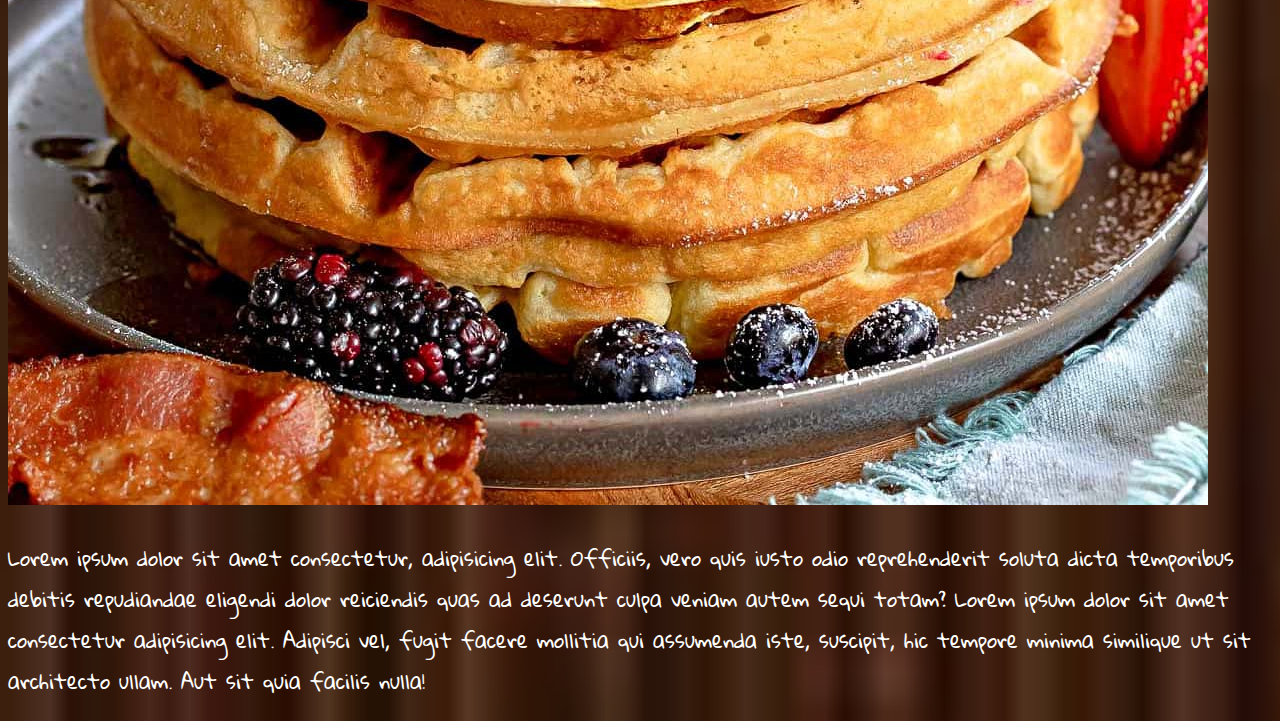
==== commit e69d80fd: "pushing the last touches from ismail" ====
--- a/html/recipe.html
+++ b/html/recipe.html
@@ -51,8 +51,20 @@
             >
               Keep Cooking
             </li>
-            <li>About us</li>
-            <li>Contact us</li>
+            <li
+            data-bs-toggle="popover"
+                    data-bs-title="Create your account"
+                    data-bs-content="We are 3 amazing chefs with .
+                    few ideas but unbelievable. cooking skills. Find our best.
+                    recipes and make new friends  .because,like us,people love Food." 
+                    data-bs-trigger="hover focus"
+            >About us</li>
+            <li
+            data-bs-toggle="popover"
+                    data-bs-title="happy to hear your feedback and inspiration "
+                    data-bs-content="Our E-mail: three-forks@three-forks.de " 
+                    data-bs-trigger="hover focus"
+            >Contact us</li>
           </ul>
         </div>
       </nav>
--- a/CSS/style.css
+++ b/CSS/style.css
@@ -23,34 +23,40 @@
   justify-content: space-between;
 }
 .logo-hp {
-  /* border: 2px solid rgb(197, 20, 200); */
-  /* padding: 40px; */
-  margin-left: 30px;
-  margin-top: 30px;
-  /* border-radius: 50%; */
+    /* border: 2px solid rgb(197, 20, 200); */
+    /* padding: 40px; */
+    margin: 5rem;
+    width: 40%;
+    border-radius: 100%;
+    aspect-ratio: 1 / 1;
+    overflow: hidden;
+    object-fit: cover;
+    /* border-radius: 50%; */
 }
 .title-hp {
-  /* border: 2px solid rgb(43, 0, 255); */
-  margin-left: px;
-  margin-top: 300px;
-  /* font-color: */
-  max-width: fit-content;
-  /* padding: 20px 20px 20px; */
-  max-height: fit-content;
-  box-sizing: content-box;
-  border-bottom: 5px solid gold;
-  border-radius: 10px;
+    /* border: 2px solid rgb(43, 0, 255); */
+    color: gold;
+    margin-left: 20px;
+    margin-top: 98px;
+    /* font-color: */
+    max-width: fit-content;
+    /* padding: 20px 20px 20px; */
+    /* max-height: fit-content; */
+    /* box-sizing: content-box; */
+    /* border-bottom: 5px  solid gold ; */
+    border-radius: 10px;
+    
 }
 
 ul {
-  /* border: 2px solid violet; */
-  /* float: right; */
-  display: grid;
-  grid-template-columns: 1fr 1fr 1fr 1fr;
-  /* grid-auto-rows: 70px 50px ; */
-  grid-template-rows: 120px;
-  padding-top: 200px;
-  list-style-type: none;
+    /* border: 2px solid violet; */
+    /* float: right; */
+    display: grid;
+    grid-template-columns: 1fr 1fr 1fr 1fr;
+    /* grid-auto-rows: 70px 50px ; */
+    grid-template-rows: 120px;
+    padding-top: 20px;
+    list-style-type: none;
 }
 li {
   border: 2px solid yellowgreen;
@@ -62,27 +68,27 @@
   border-radius: 5px;
 }
 .we-are-hp {
-  display: flex;
-
-  border: 5px solid yellowgreen;
-  padding-left: 10px;
-  border-radius: 5px;
-  margin-left: 1500px;
-  margin-top: 60px;
-  margin-bottom: 200rem;
-  /* margin: 10px 2px 2000px  100px; */
-  max-width: max-content;
+    display: flex;
+    
+    border: 5px  solid yellowgreen;
+    padding-left: 10px;
+    border-radius: 20px;
+    margin-left: 150px;
+    margin-top: 60px;
+    margin-bottom: 10rem;
+    /* margin: 10px 2px 2000px  100px; */
+    max-width:max-content;
 }
 #grid-container-hp {
-  display: grid;
-  grid-template-columns: 1fr 1fr 1fr;
-  /* grid-auto-rows: ; */
-  align-content: center;
-  align-content: space-between;
-  row-gap: 5px;
-  margin-left: 300px;
-  grid-row: 1;
-  /* margin-right: 300px; */
+    display: grid;
+    grid-template-columns: 1fr 1fr 1fr;
+    /* grid-auto-rows: ; */
+    align-items: center; 
+    justify-items:center ;
+    grid-row: 1;
+    margin-top:15rem;
+    margin-bottom: 5rem;
+    /* margin-right: 300px; */
 }
 
 /* #grid-container-f1 {
@@ -106,17 +112,22 @@
 }
 #footer-lift-hp {
 }
-#footer-right-hp {
-  /* border: 2px solid rgb(255, 0, 30); */
-  /* margin-left: 1200px;
+/* #footer-right-hp {
+    border: 2px solid rgb(255, 0, 30); */
+    /* margin-left: 1200px;
     display: grid;
     grid-template-columns: ; */
-  /* grid-template-rows: auto; */
-}
+    /* grid-template-rows: auto; 
+}*/
 
 /*style which is applied accross the whole website*/
 
+.img_circle-hp {
+    width: 50%;
+    border-radius: 100%;
+}
 .img_circle {
+    
   border-radius: 100%;
   aspect-ratio: 1 / 1;
   overflow: hidden;
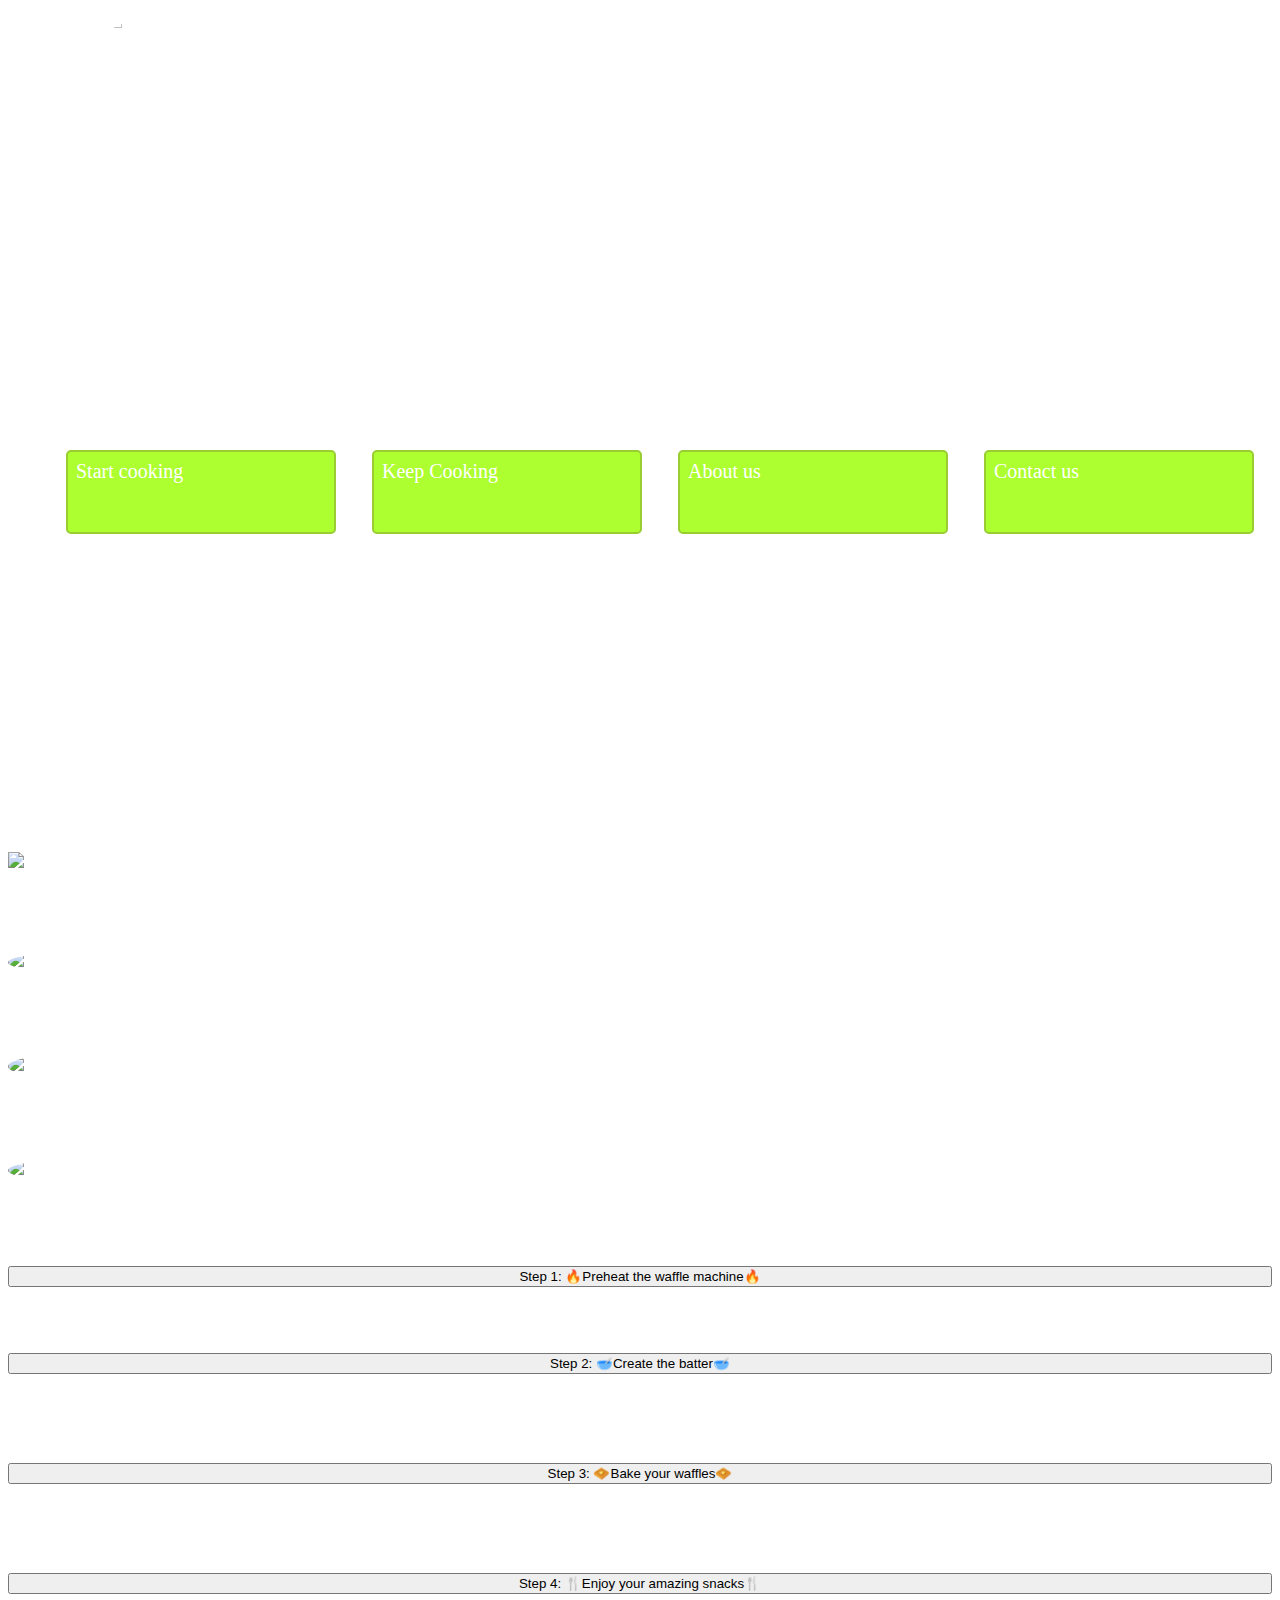
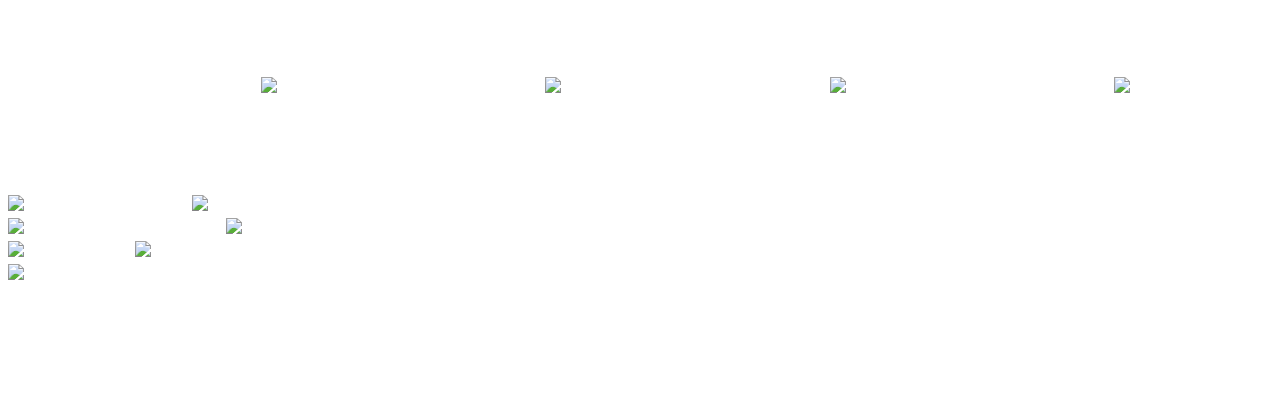
==== commit 3ec3affc: "images have been modified" ====
--- a/html/recipe.html
+++ b/html/recipe.html
@@ -29,7 +29,7 @@
           <a href="/index.html">
             <img
               class="logo-brand img_circle border border-dark"
-              src="/materials/pictures/logo.jpg"
+              src="./materials/pictures/logo.jpg"
           /></a>
         </div>
         <div class="col-1 col-md-2"></div>
@@ -84,7 +84,7 @@
             <div class="col">
               <a href="#"
                 ><img
-                  src="/materials/pictures/brusselSprouts.jpg"
+                  src="./materials/pictures/brusselSprouts.jpg"
                   class="img-thumbnail img-fluid rounded-circle"
                   alt="I love brussel sprouts"
               /></a>
@@ -97,7 +97,7 @@
             <div class="col">
               <a href="'"
                 ><img
-                  src="/materials/pictures/berries.jpg"
+                  src="./materials/pictures/berries.jpg"
                   class="img_circle img-thumbnail img-fluid rounded-circle"
                   alt="I love brussel sprouts"
               /></a>
@@ -110,7 +110,7 @@
             <div class="col">
               <a href="'"
                 ><img
-                  src="/materials/pictures/snails.jpg"
+                  src="./materials/pictures/snails.jpg"
                   class="img_circle img-thumbnail img-fluid"
                   alt="I love snails"
               /></a>
@@ -123,7 +123,7 @@
             <div class="col">
               <a href="#"
                 ><img
-                  src="/materials/pictures/warak-enab.jpeg"
+                  src="./materials/pictures/warak-enab.jpeg"
                   class="img_circle img-thumbnail img-fluid"
                   alt="I love warak enab"
               /></a>
@@ -202,16 +202,16 @@
           <div class="row">
             <div class="share-logo">
               <a href="https://www.instagram.com/"
-                ><img src="/materials/pictures/instagram-logo.png"
+                ><img src="./materials/pictures/instagram-logo.png"
               /></a>
               <a href="https://www.facebook.com/"
-                ><img src="/materials/pictures/facebook-logo.png"
+                ><img src="./materials/pictures/facebook-logo.png"
               /></a>
               <a href="whatsapp://send?text=thisrecipe.com"
-                ><img src="/materials/pictures/whatsapp-logo.png"
+                ><img src="./materials/pictures/whatsapp-logo.png"
               /></a>
               <a href="#" onclick="promptMe()" role="button">
-                <img src="/materials/pictures/share-logo.png"
+                <img src="./materials/pictures/share-logo.png"
               /></a>
             </div>
             <section>
@@ -224,14 +224,14 @@
                 <div class="row">
                   <div class="col-lg-4 col-md-12 mb-4 mb-lg-0">
                     <img
-                      src="/materials/pictures/banana.jpg"
+                      src="./materials/pictures/banana.jpg"
                       class="ingredient w-100 shadow-1-strong rounded mb-4"
                       data-ripple-color="light"
                       alt="Boat on Calm Water"
                     />
 
                     <img
-                      src="/materials/pictures/berries.jpg"
+                      src="./materials/pictures/berries.jpg"
                       class="ingredient w-100 shadow-1-strong rounded mb-4"
                       alt="Wintry Mountain Landscape"
                     />
@@ -239,13 +239,13 @@
 
                   <div class="col-lg-4 mb-4 mb-lg-0">
                     <img
-                      src="/materials/pictures/ice-cream.jpeg"
+                      src="./materials/pictures/ice-cream.jpeg"
                       class="ingredient w-100 shadow-1-strong rounded mb-4"
                       alt="Mountains in the Clouds"
                     />
 
                     <img
-                      src="/materials/pictures/melted-chocolate.jpg"
+                      src="./materials/pictures/melted-chocolate.jpg"
                       class="ingredient w-100 shadow-1-strong rounded mb-4"
                       alt="Boat on Calm Water"
                     />
@@ -253,13 +253,13 @@
 
                   <div class="col-lg-4 mb-4 mb-lg-0">
                     <img
-                      src="/materials/pictures/nuts.jpg"
+                      src="./materials/pictures/nuts.jpg"
                       class="ingredient w-100 shadow-1-strong rounded mb-4"
                       alt="Waves at Sea"
                     />
 
                     <img
-                      src="/materials/pictures/ice-cream.jpeg"
+                      src="./materials/pictures/ice-cream.jpeg"
                       class="ingredient w-100 shadow-1-strong rounded mb-4"
                       alt="Yosemite National Park"
                     />
@@ -273,7 +273,7 @@
           <div class="row">
             <div class="column">
               <img
-                src="/materials/pictures/Waffle.jpeg"
+                src="./materials/pictures/Waffle.jpeg"
                 alt="Yummy waffles"
                 class="img-thumbnail img-fluid"
               />
--- a/CSS/style.css
+++ b/CSS/style.css
@@ -2,17 +2,17 @@
 
 @font-face {
   font-family: Gloria;
-  src: url(/materials/fonts/Gloria_Hallelujah/GloriaHallelujah-Regular.ttf);
+  src: url(./materials/fonts/Gloria_Hallelujah/GloriaHallelujah-Regular.ttf);
 }
 
 @font-face {
   font-family: Tangerine_regular;
-  src: url(/materials/fonts/Tangerine/Tangerine-Regular.ttf);
+  src: url(./materials/fonts/Tangerine/Tangerine-Regular.ttf);
 }
 
 @font-face {
   font-family: Tangerine_bold;
-  src: url(/materials/fonts/Tangerine/Tangerine-Bold.ttf);
+  src: url(./materials/fonts/Tangerine/Tangerine-Bold.ttf);
 }
 
 .navbar-hp {
@@ -140,7 +140,7 @@
 } */
 
 body {
-  background-image: url(/materials/pictures/background.jpeg);
+  background-image: url(./materials/pictures/background.jpeg);
   background-size: cover;
   color: white;
   font-size: 20px;
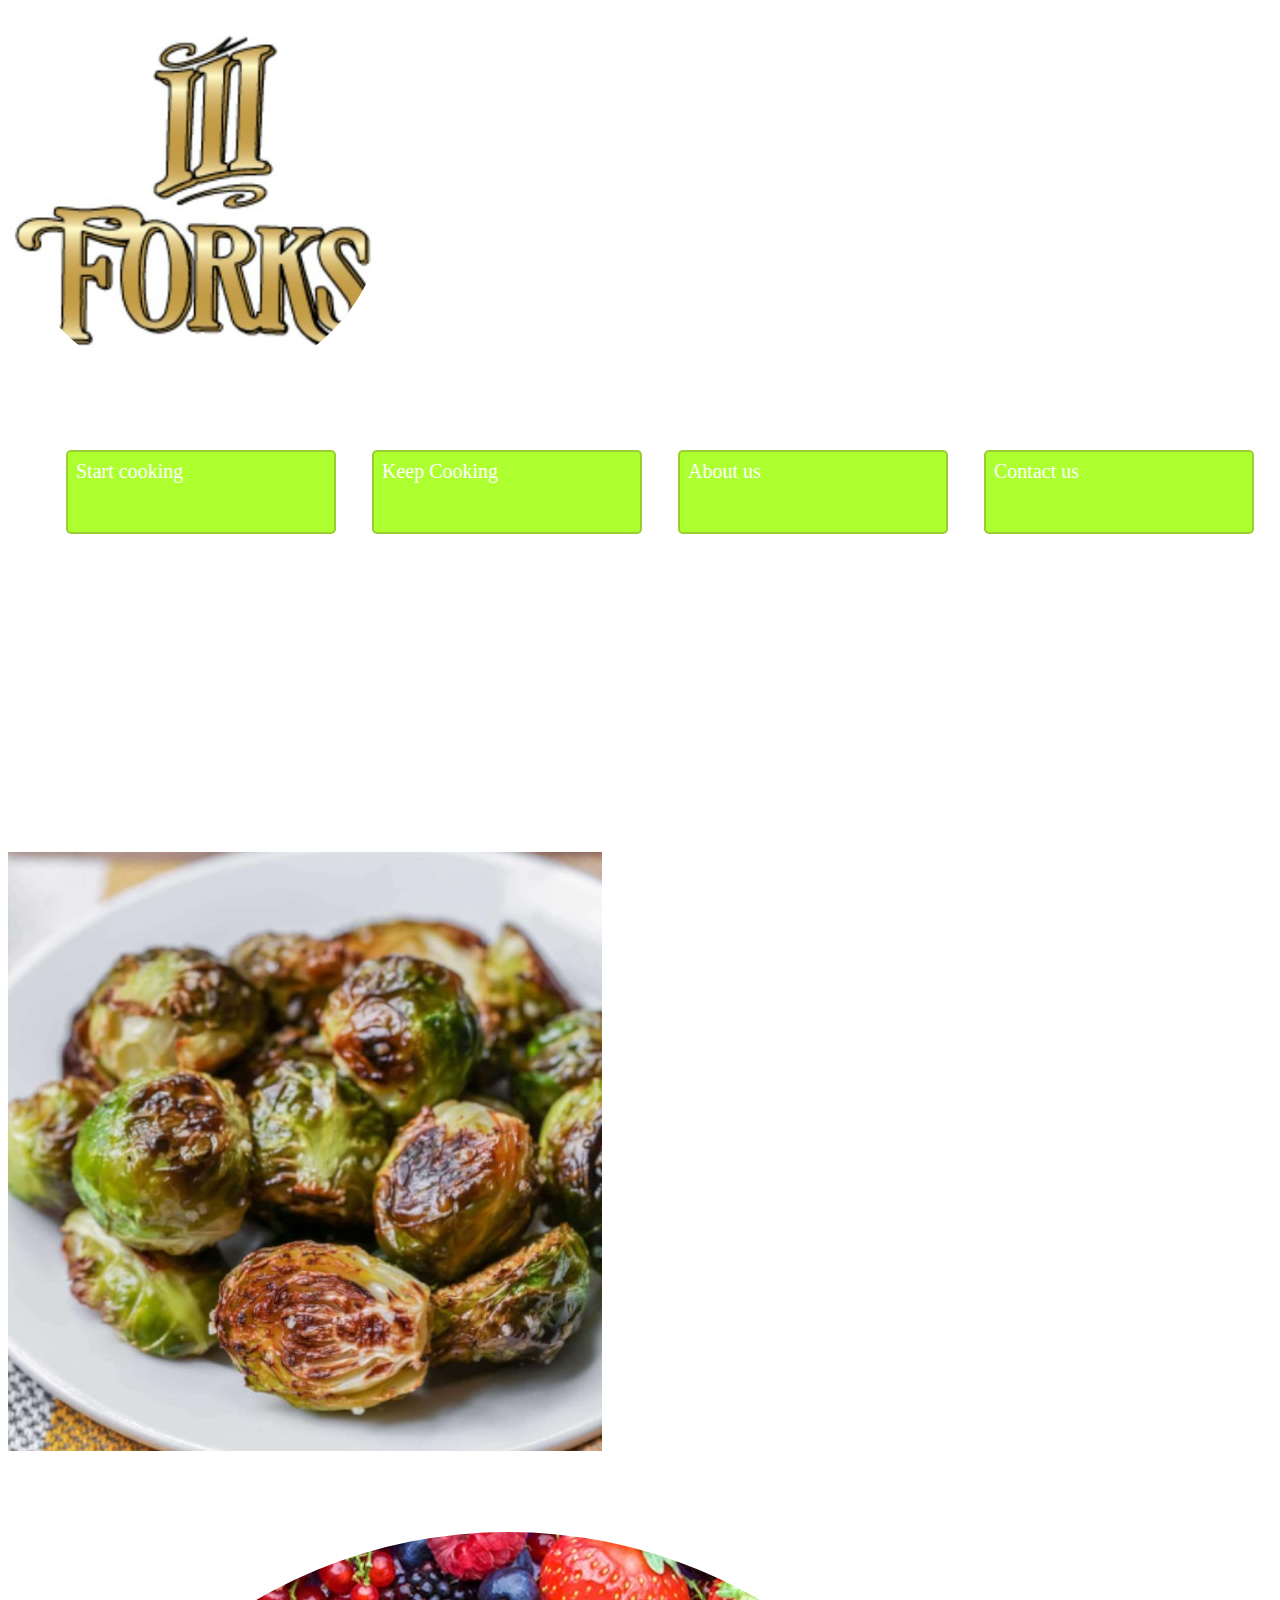
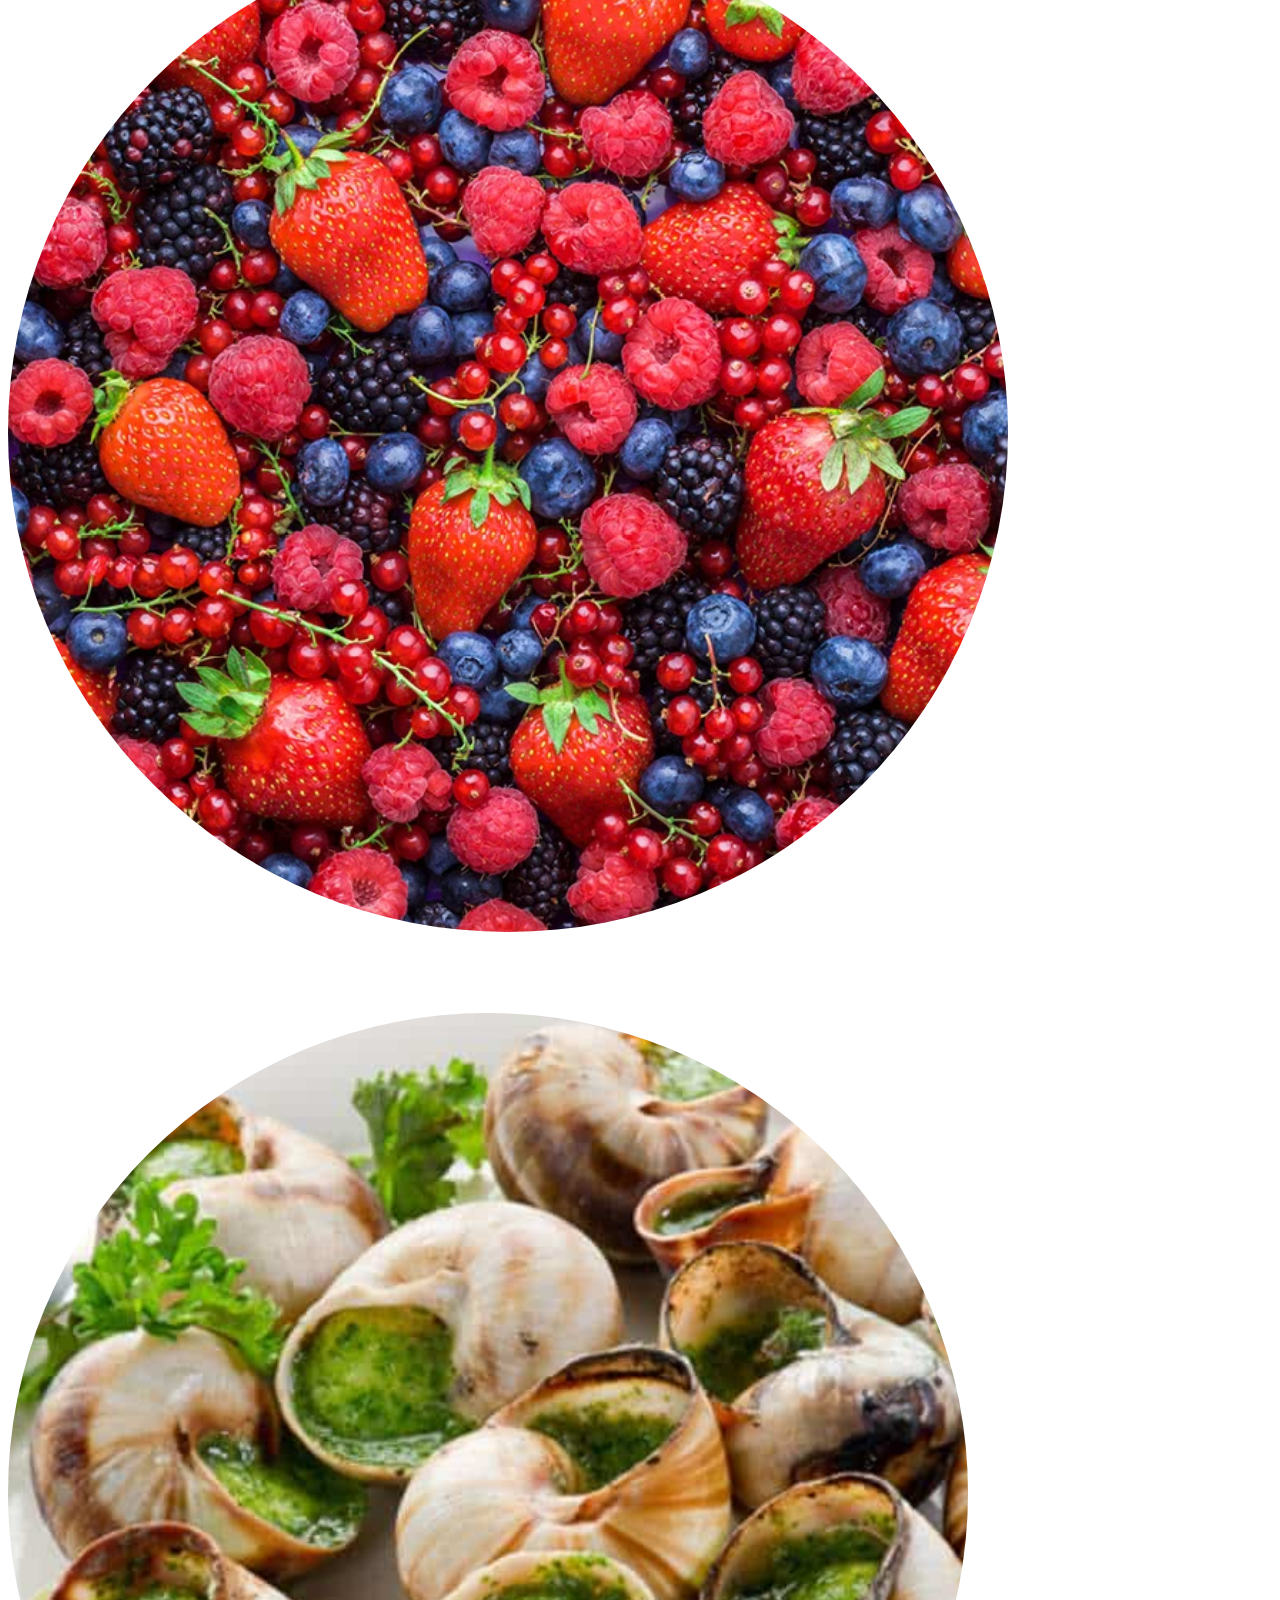
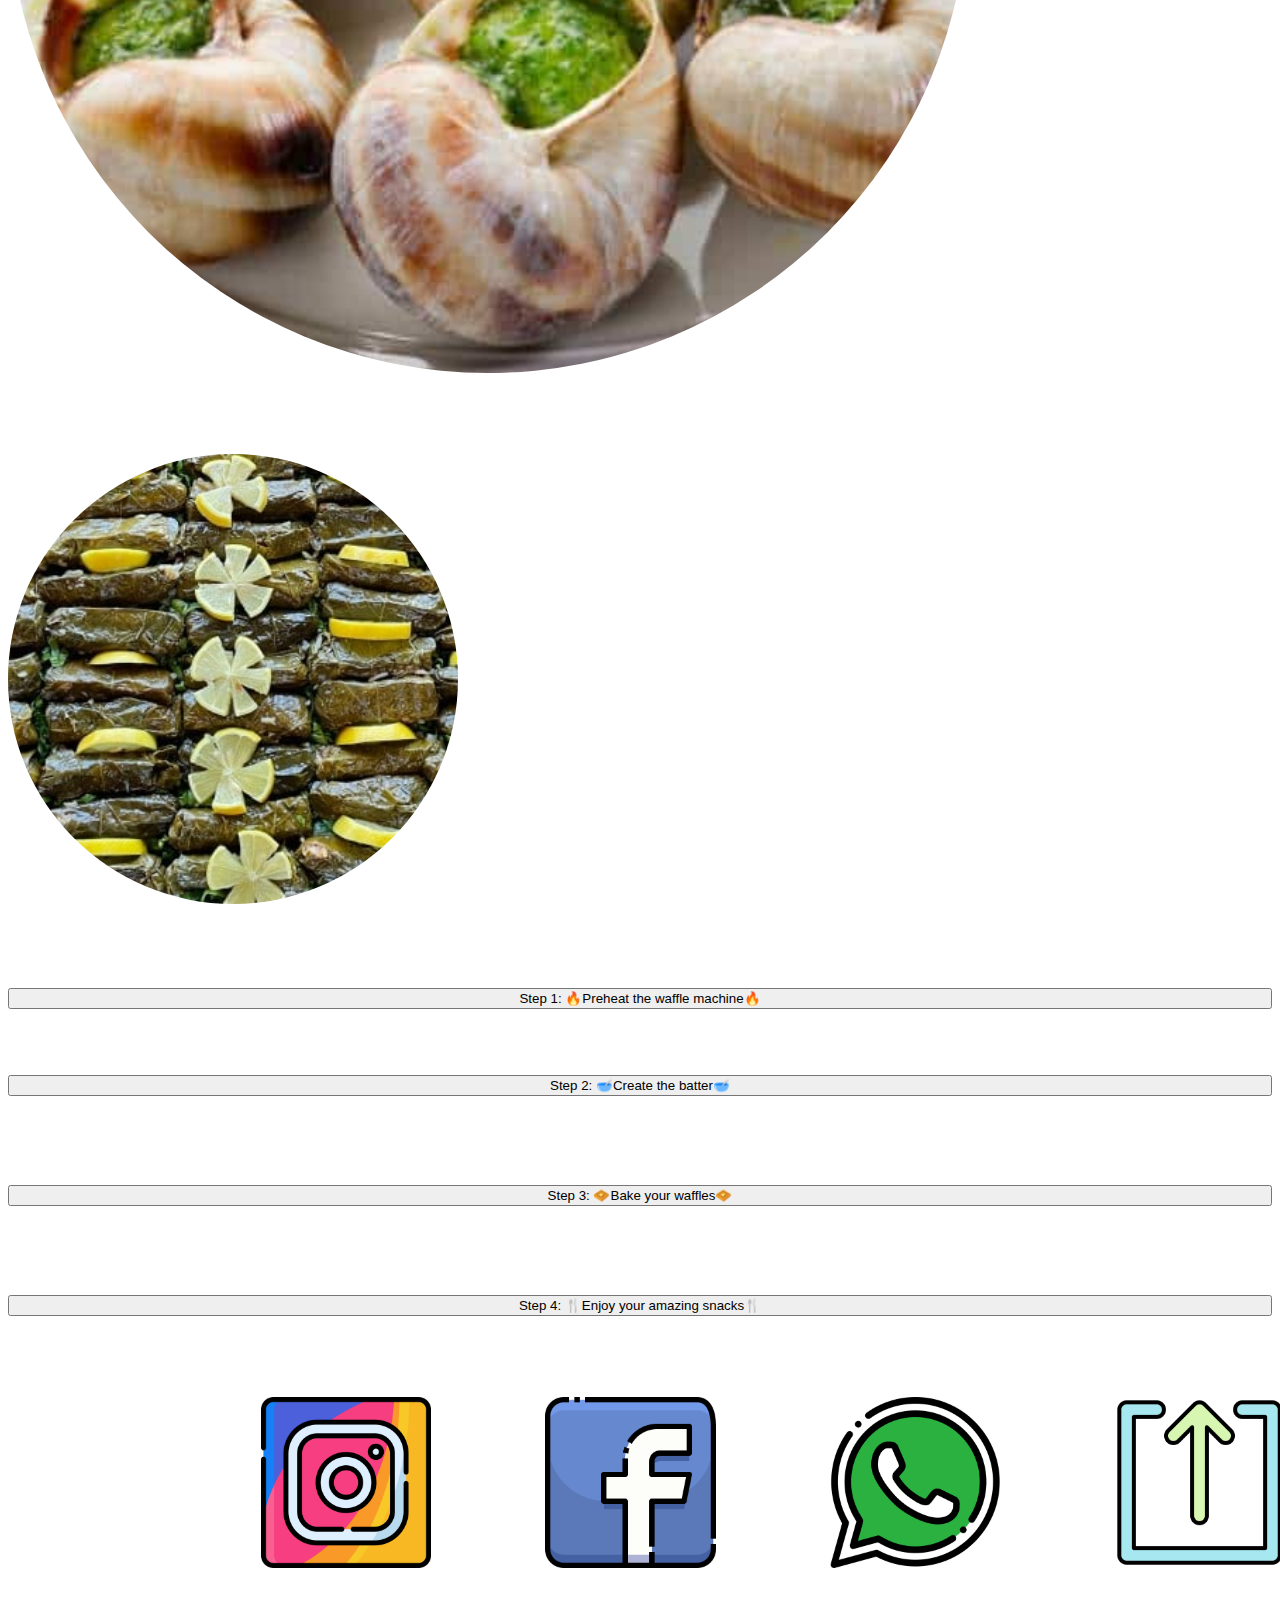
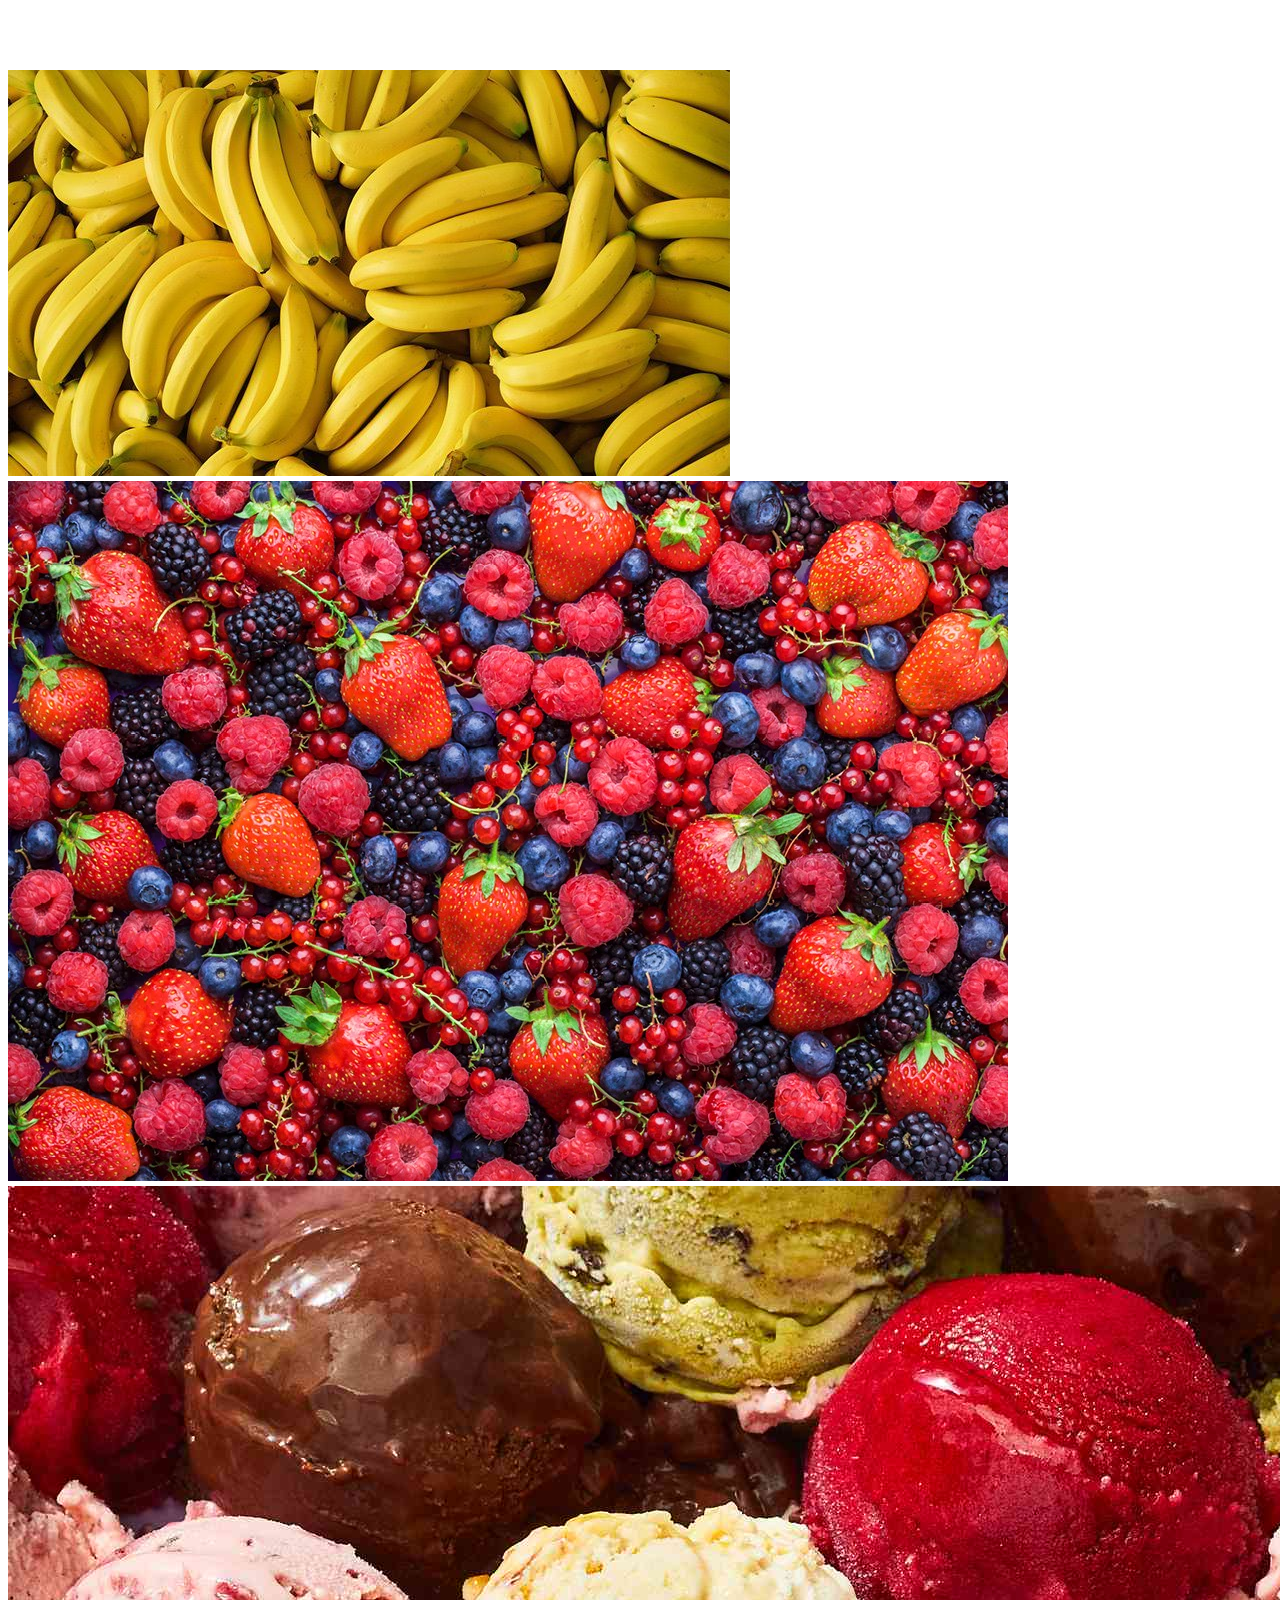
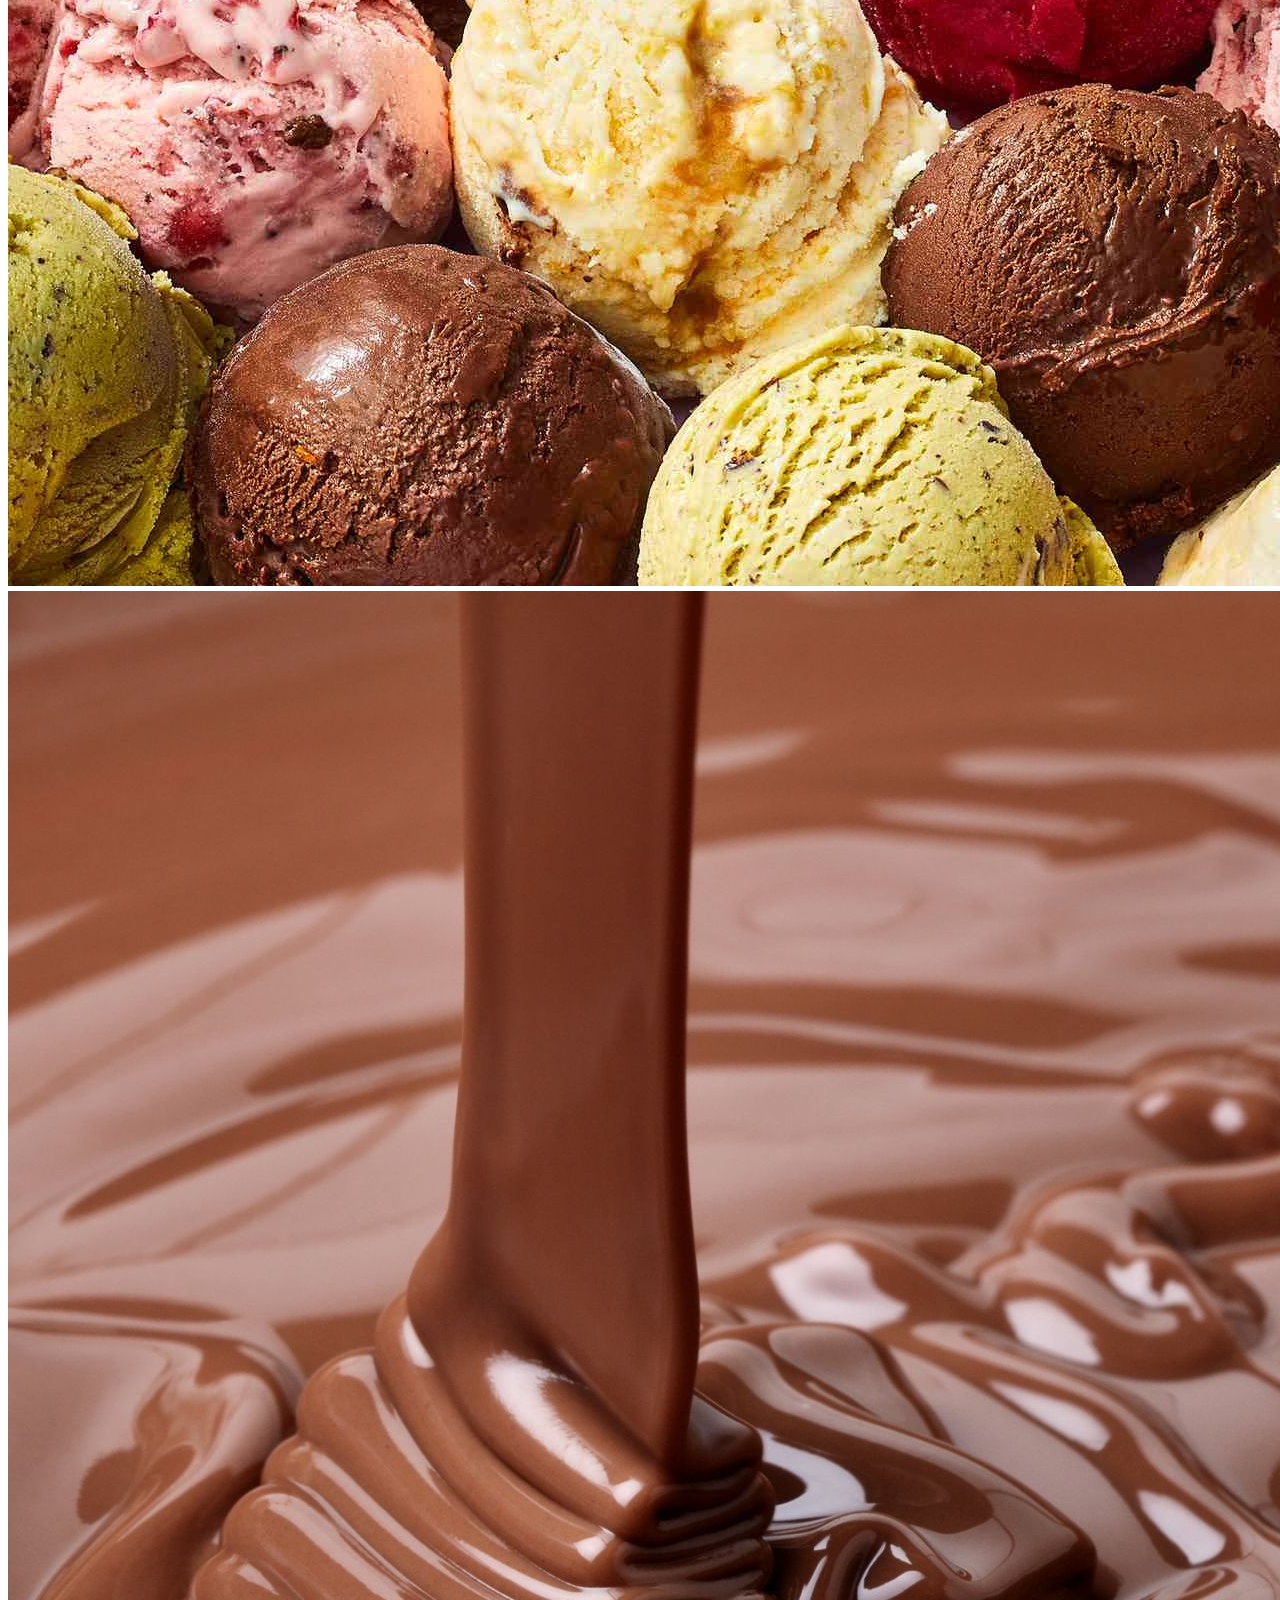
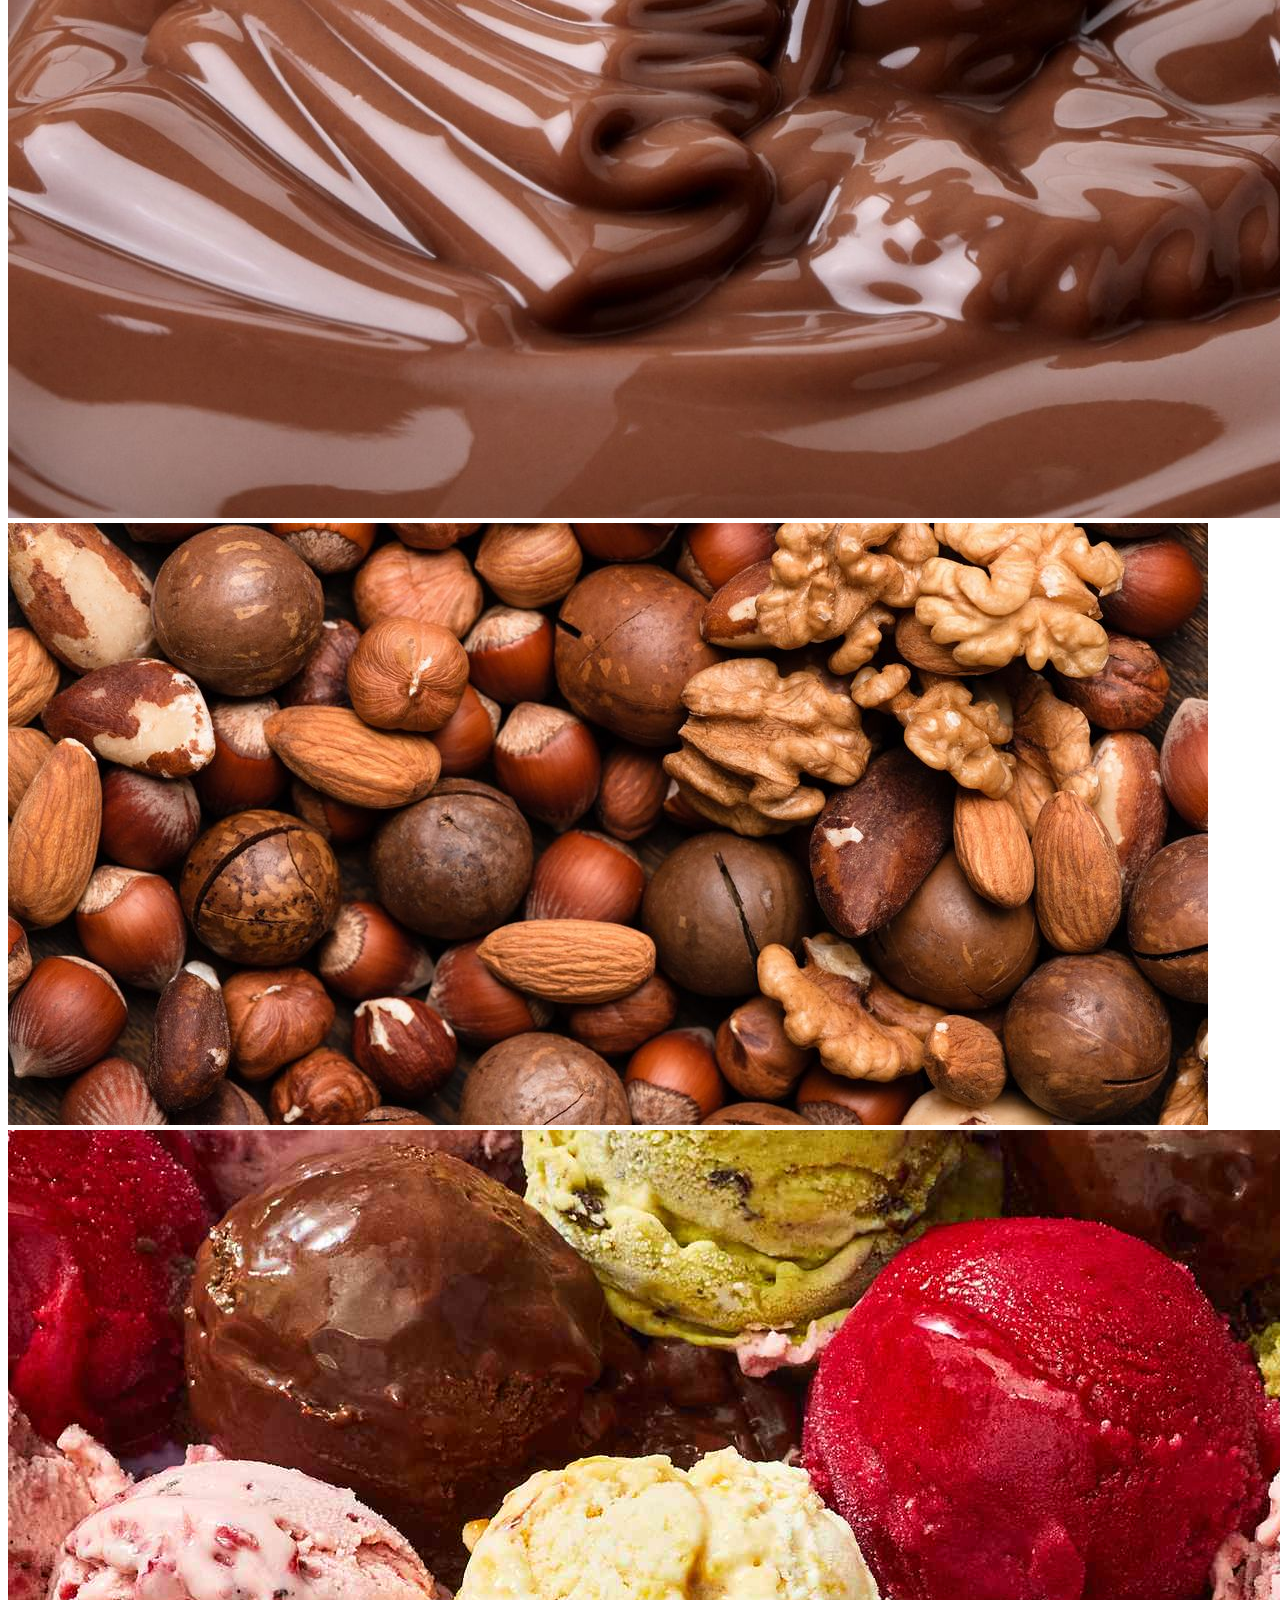
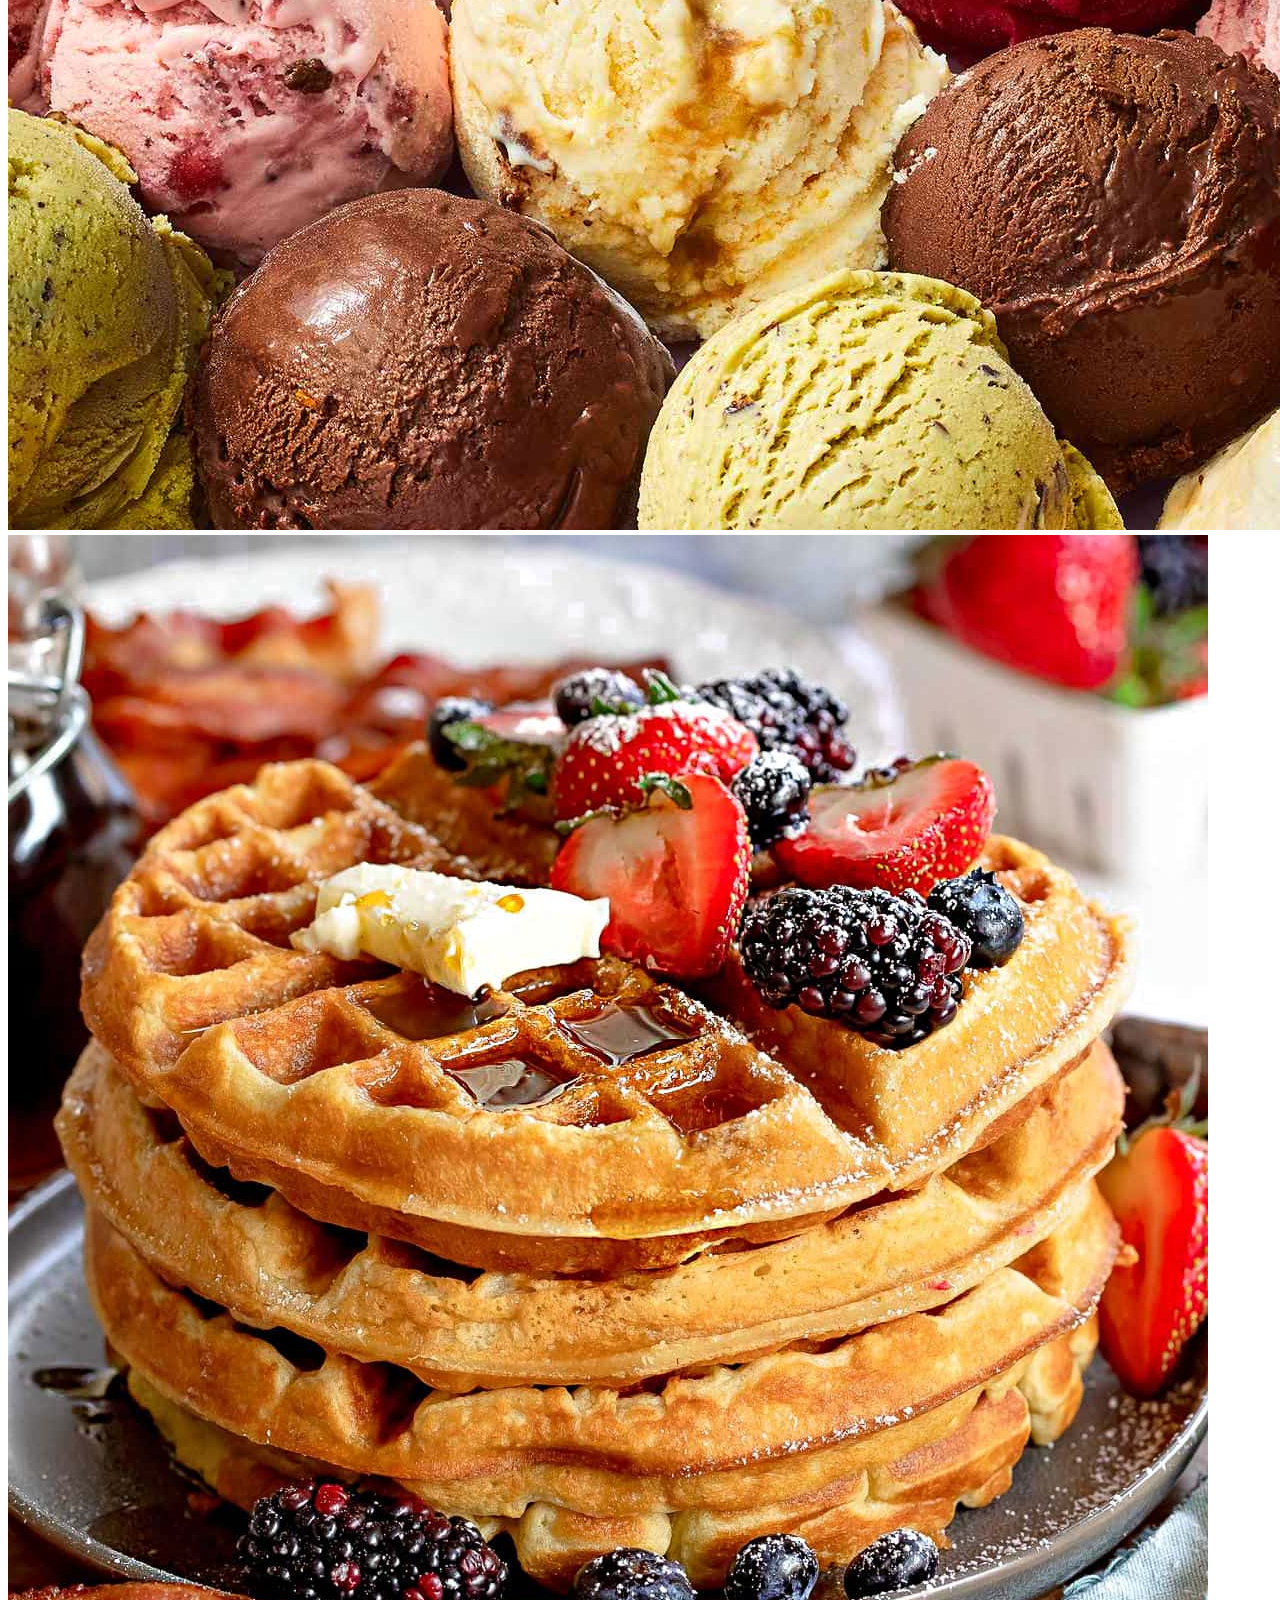
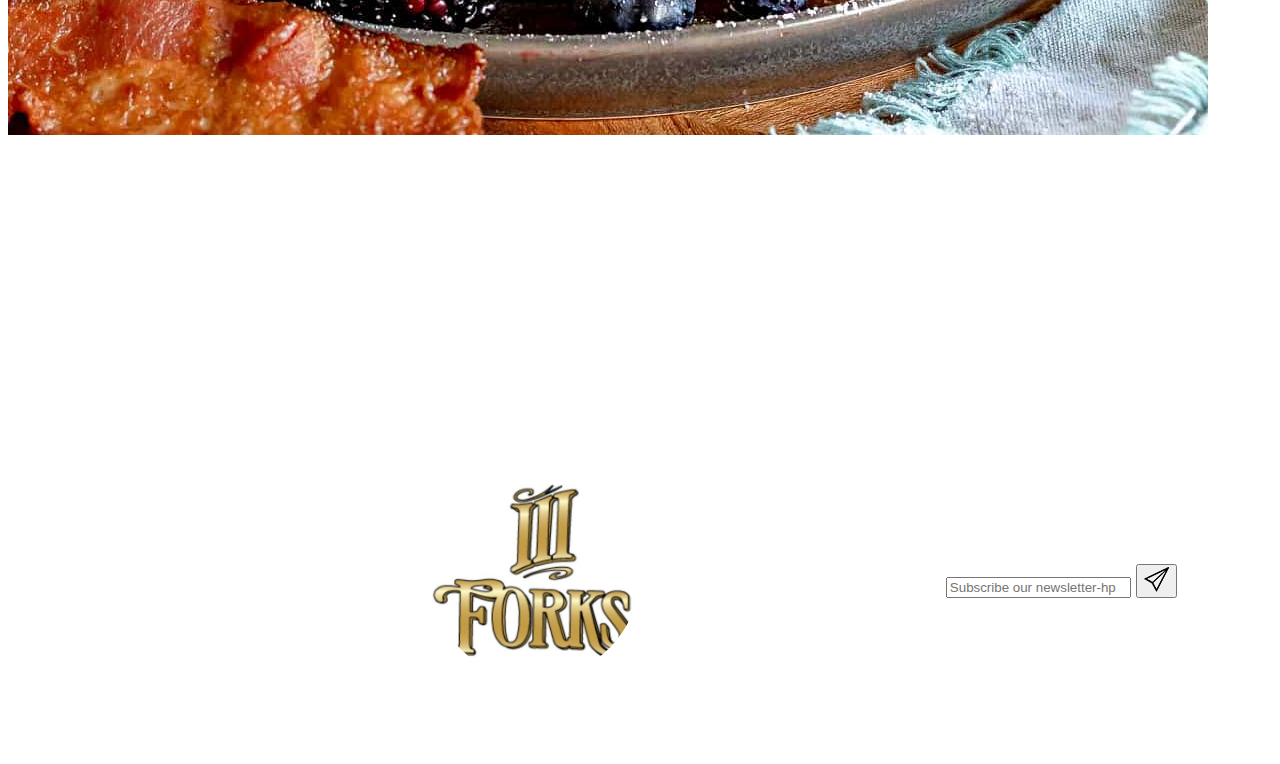
==== commit 41faa683: "adding the footer to the recipe" ====
--- a/html/recipe.html
+++ b/html/recipe.html
@@ -29,7 +29,7 @@
           <a href="/index.html">
             <img
               class="logo-brand img_circle border border-dark"
-              src="./materials/pictures/logo.jpg"
+              src="/materials/pictures/logo.jpg"
           /></a>
         </div>
         <div class="col-1 col-md-2"></div>
@@ -84,7 +84,7 @@
             <div class="col">
               <a href="#"
                 ><img
-                  src="./materials/pictures/brusselSprouts.jpg"
+                  src="/materials/pictures/brusselSprouts.jpg"
                   class="img-thumbnail img-fluid rounded-circle"
                   alt="I love brussel sprouts"
               /></a>
@@ -97,7 +97,7 @@
             <div class="col">
               <a href="'"
                 ><img
-                  src="./materials/pictures/berries.jpg"
+                  src="/materials/pictures/berries.jpg"
                   class="img_circle img-thumbnail img-fluid rounded-circle"
                   alt="I love brussel sprouts"
               /></a>
@@ -110,7 +110,7 @@
             <div class="col">
               <a href="'"
                 ><img
-                  src="./materials/pictures/snails.jpg"
+                  src="/materials/pictures/snails.jpg"
                   class="img_circle img-thumbnail img-fluid"
                   alt="I love snails"
               /></a>
@@ -123,7 +123,7 @@
             <div class="col">
               <a href="#"
                 ><img
-                  src="./materials/pictures/warak-enab.jpeg"
+                  src="/materials/pictures/warak-enab.jpeg"
                   class="img_circle img-thumbnail img-fluid"
                   alt="I love warak enab"
               /></a>
@@ -202,16 +202,16 @@
           <div class="row">
             <div class="share-logo">
               <a href="https://www.instagram.com/"
-                ><img src="./materials/pictures/instagram-logo.png"
+                ><img src="/materials/pictures/instagram-logo.png"
               /></a>
               <a href="https://www.facebook.com/"
-                ><img src="./materials/pictures/facebook-logo.png"
+                ><img src="/materials/pictures/facebook-logo.png"
               /></a>
               <a href="whatsapp://send?text=thisrecipe.com"
-                ><img src="./materials/pictures/whatsapp-logo.png"
+                ><img src="/materials/pictures/whatsapp-logo.png"
               /></a>
               <a href="#" onclick="promptMe()" role="button">
-                <img src="./materials/pictures/share-logo.png"
+                <img src="/materials/pictures/share-logo.png"
               /></a>
             </div>
             <section>
@@ -224,14 +224,14 @@
                 <div class="row">
                   <div class="col-lg-4 col-md-12 mb-4 mb-lg-0">
                     <img
-                      src="./materials/pictures/banana.jpg"
+                      src="/materials/pictures/banana.jpg"
                       class="ingredient w-100 shadow-1-strong rounded mb-4"
                       data-ripple-color="light"
                       alt="Boat on Calm Water"
                     />
 
                     <img
-                      src="./materials/pictures/berries.jpg"
+                      src="/materials/pictures/berries.jpg"
                       class="ingredient w-100 shadow-1-strong rounded mb-4"
                       alt="Wintry Mountain Landscape"
                     />
@@ -239,13 +239,13 @@
 
                   <div class="col-lg-4 mb-4 mb-lg-0">
                     <img
-                      src="./materials/pictures/ice-cream.jpeg"
+                      src="/materials/pictures/ice-cream.jpeg"
                       class="ingredient w-100 shadow-1-strong rounded mb-4"
                       alt="Mountains in the Clouds"
                     />
 
                     <img
-                      src="./materials/pictures/melted-chocolate.jpg"
+                      src="/materials/pictures/melted-chocolate.jpg"
                       class="ingredient w-100 shadow-1-strong rounded mb-4"
                       alt="Boat on Calm Water"
                     />
@@ -253,13 +253,13 @@
 
                   <div class="col-lg-4 mb-4 mb-lg-0">
                     <img
-                      src="./materials/pictures/nuts.jpg"
+                      src="/materials/pictures/nuts.jpg"
                       class="ingredient w-100 shadow-1-strong rounded mb-4"
                       alt="Waves at Sea"
                     />
 
                     <img
-                      src="./materials/pictures/ice-cream.jpeg"
+                      src="/materials/pictures/ice-cream.jpeg"
                       class="ingredient w-100 shadow-1-strong rounded mb-4"
                       alt="Yosemite National Park"
                     />
@@ -273,7 +273,7 @@
           <div class="row">
             <div class="column">
               <img
-                src="./materials/pictures/Waffle.jpeg"
+                src="/materials/pictures/Waffle.jpeg"
                 alt="Yummy waffles"
                 class="img-thumbnail img-fluid"
               />
@@ -295,6 +295,42 @@
         </div>
       </div>
     </div>
+    <footer>
+      <div id="grid-container-hp">
+          <!-- <div class="">
+              <img class="img_circle" src="./materials/pictures/logo.jpg">
+          </div> -->
+          <!-- <div id="grid-container-f1"> -->
+              <div id="footer-lift-hp">
+                  <h2>Created by Three-Forks team<h2>
+                  <p>Copyrights@ Three-forks.de</p>
+              </div>
+          <!-- </div> -->
+              <!-- <div id="grid-container-f2"> -->
+                  <div class="img-div-hp">
+                      <a href="/index.html"><img class="img_circle-hp" src="/materials/pictures/logo.jpg"></a>
+                  </div>
+          <div>
+              <div id="footer-right-hp">
+                  <h3>Stay in touch</h3>
+                  <form>
+                      <input placeholder="Subscribe our newsletter-hp">
+                      <button>
+                          <img src="/materials/pictures/paper122.png" />
+                      </button>
+                  </form>  
+              <!-- </div> -->
+                              <br>
+                  <!-- <div> -->
+                      <a href="" alt="Facebook"><img src="/materials/pictures/facebook.png" alt="Facebook"></a>
+                      <a href="" alt="Twitter"><img src="/materials/pictures/twitter.png" alt="Twitter"></a>
+                      <a href="" alt="Instagram"><img src="/materials/pictures/instagram.png" alt="Instagram"></a>
+                      <a href="" alt="Youtube"><img src="/materials/pictures/youtube.png" alt="Youtube"></a>
+                  </div>
+              <!-- </div>     -->
+          <!-- </div> -->
+          </div>
+          </footer>
     <!-- Optional JavaScript -->
     <!-- jQuery first, then Popper.js, then Bootstrap JS -->
     <script
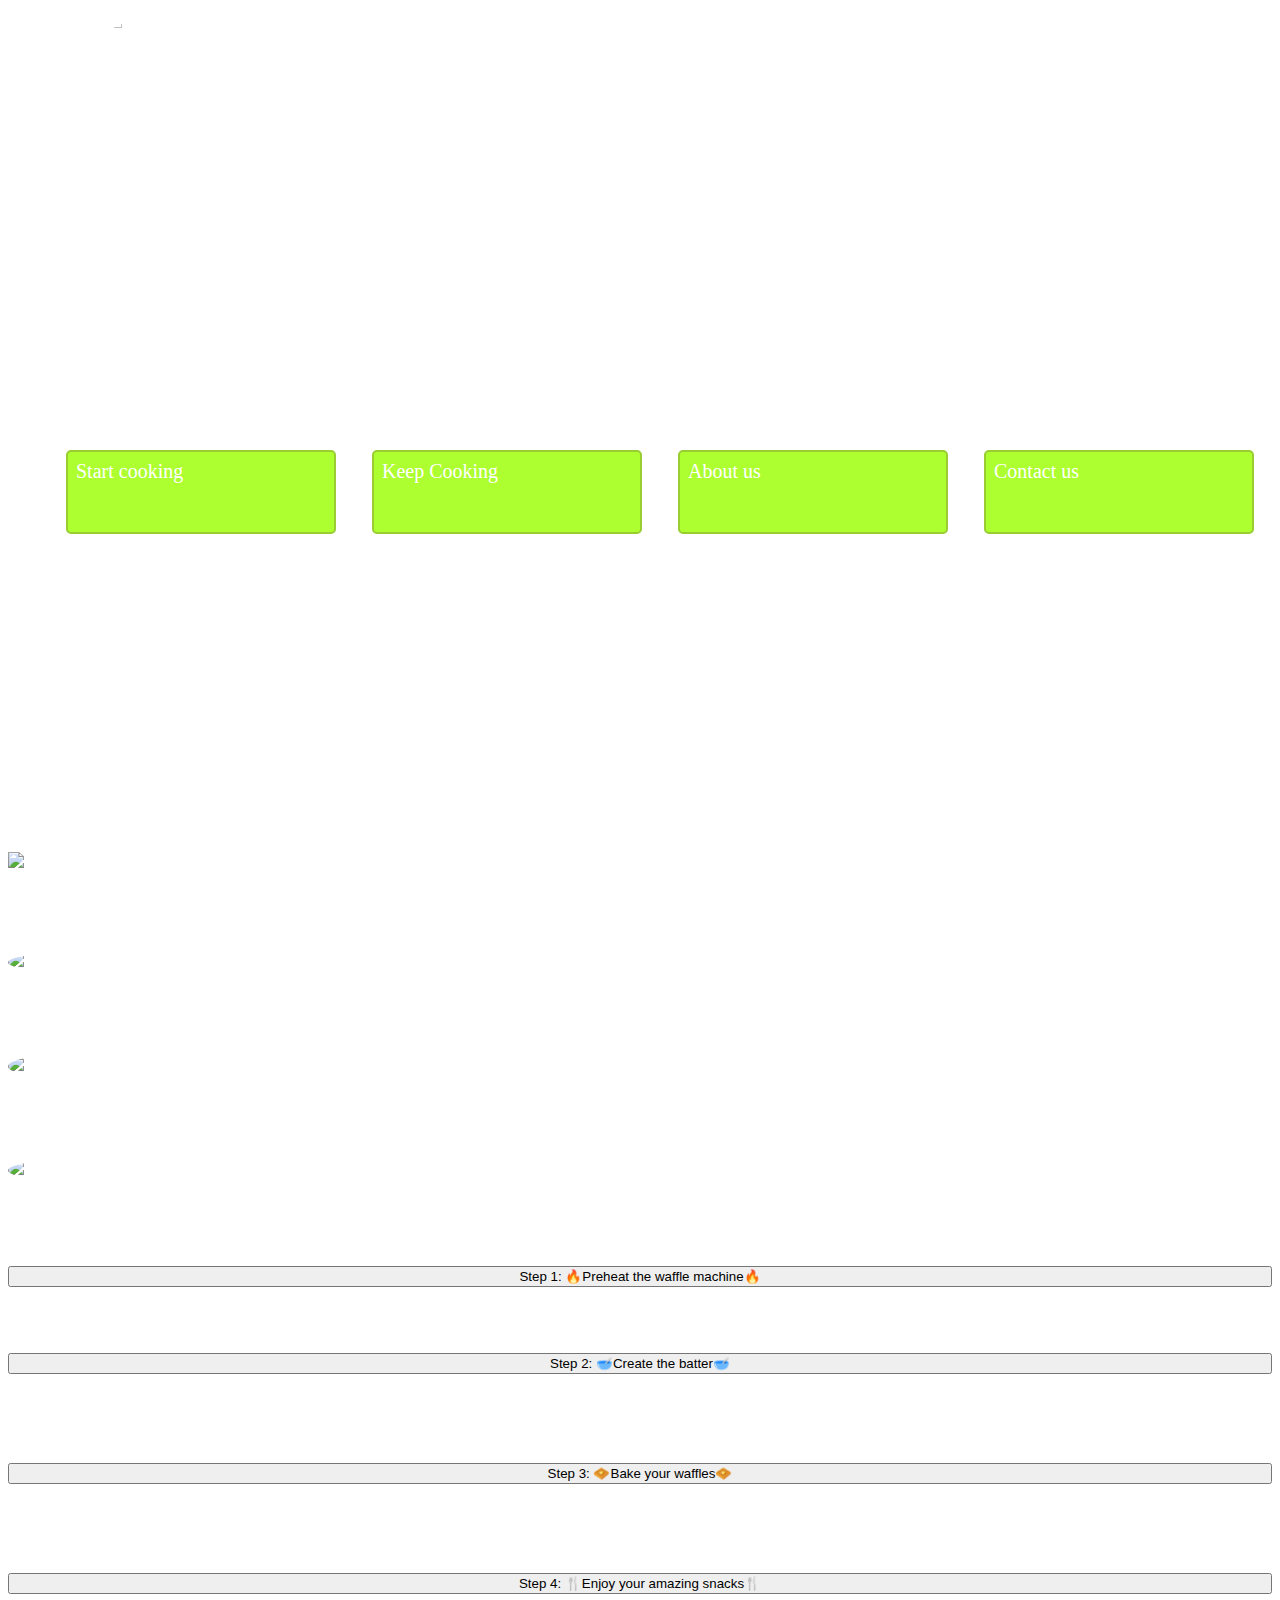
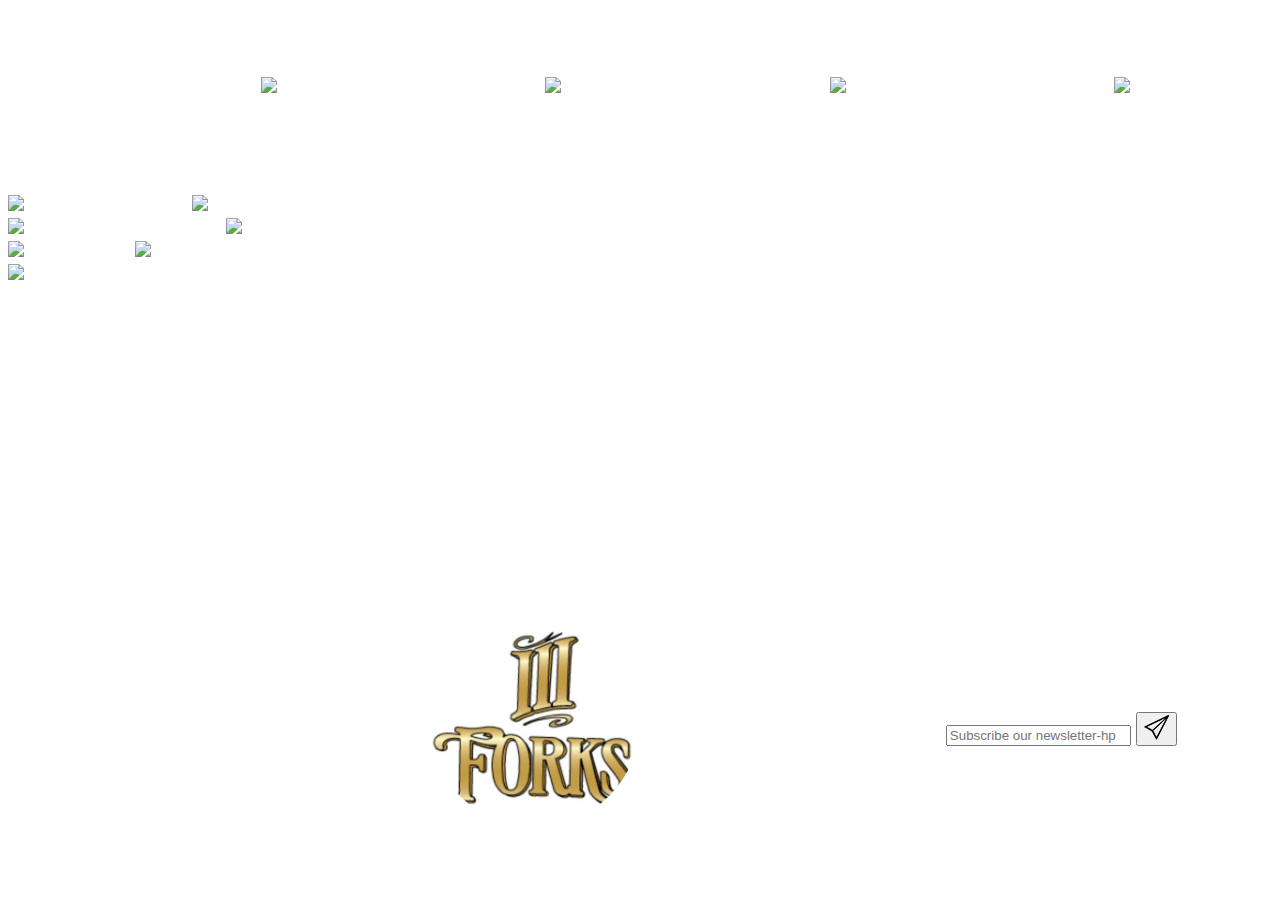
==== commit 1a14107a: "Merge pull request #24 from Ismailalkanj/home-page2" ====
--- a/html/recipe.html
+++ b/html/recipe.html
@@ -29,7 +29,7 @@
           <a href="/index.html">
             <img
               class="logo-brand img_circle border border-dark"
-              src="/materials/pictures/logo.jpg"
+              src="./materials/pictures/logo.jpg"
           /></a>
         </div>
         <div class="col-1 col-md-2"></div>
@@ -38,7 +38,7 @@
             <li
               data-bs-toggle="popover"
               data-bs-title="Create your account"
-              data-bs-content="Create your account now! With your (not so expensive account) you can enjoy many things (more info after you pay 💖)"
+              data-bs-content="Create your account now! With your (not so expensive account) you can enjoy many things ! (more info after you pay 💖)"
               data-bs-trigger="hover focus"
             >
               Start cooking
@@ -84,7 +84,7 @@
             <div class="col">
               <a href="#"
                 ><img
-                  src="/materials/pictures/brusselSprouts.jpg"
+                  src="./materials/pictures/brusselSprouts.jpg"
                   class="img-thumbnail img-fluid rounded-circle"
                   alt="I love brussel sprouts"
               /></a>
@@ -97,7 +97,7 @@
             <div class="col">
               <a href="'"
                 ><img
-                  src="/materials/pictures/berries.jpg"
+                  src="./materials/pictures/berries.jpg"
                   class="img_circle img-thumbnail img-fluid rounded-circle"
                   alt="I love brussel sprouts"
               /></a>
@@ -110,7 +110,7 @@
             <div class="col">
               <a href="'"
                 ><img
-                  src="/materials/pictures/snails.jpg"
+                  src="./materials/pictures/snails.jpg"
                   class="img_circle img-thumbnail img-fluid"
                   alt="I love snails"
               /></a>
@@ -123,7 +123,7 @@
             <div class="col">
               <a href="#"
                 ><img
-                  src="/materials/pictures/warak-enab.jpeg"
+                  src="./materials/pictures/warak-enab.jpeg"
                   class="img_circle img-thumbnail img-fluid"
                   alt="I love warak enab"
               /></a>
@@ -202,16 +202,16 @@
           <div class="row">
             <div class="share-logo">
               <a href="https://www.instagram.com/"
-                ><img src="/materials/pictures/instagram-logo.png"
+                ><img src="./materials/pictures/instagram-logo.png"
               /></a>
               <a href="https://www.facebook.com/"
-                ><img src="/materials/pictures/facebook-logo.png"
+                ><img src="./materials/pictures/facebook-logo.png"
               /></a>
               <a href="whatsapp://send?text=thisrecipe.com"
-                ><img src="/materials/pictures/whatsapp-logo.png"
+                ><img src="./materials/pictures/whatsapp-logo.png"
               /></a>
               <a href="#" onclick="promptMe()" role="button">
-                <img src="/materials/pictures/share-logo.png"
+                <img src="./materials/pictures/share-logo.png"
               /></a>
             </div>
             <section>
@@ -224,14 +224,14 @@
                 <div class="row">
                   <div class="col-lg-4 col-md-12 mb-4 mb-lg-0">
                     <img
-                      src="/materials/pictures/banana.jpg"
+                      src="./materials/pictures/banana.jpg"
                       class="ingredient w-100 shadow-1-strong rounded mb-4"
                       data-ripple-color="light"
                       alt="Boat on Calm Water"
                     />
 
                     <img
-                      src="/materials/pictures/berries.jpg"
+                      src="./materials/pictures/berries.jpg"
                       class="ingredient w-100 shadow-1-strong rounded mb-4"
                       alt="Wintry Mountain Landscape"
                     />
@@ -239,13 +239,13 @@
 
                   <div class="col-lg-4 mb-4 mb-lg-0">
                     <img
-                      src="/materials/pictures/ice-cream.jpeg"
+                      src="./materials/pictures/ice-cream.jpeg"
                       class="ingredient w-100 shadow-1-strong rounded mb-4"
                       alt="Mountains in the Clouds"
                     />
 
                     <img
-                      src="/materials/pictures/melted-chocolate.jpg"
+                      src="./materials/pictures/melted-chocolate.jpg"
                       class="ingredient w-100 shadow-1-strong rounded mb-4"
                       alt="Boat on Calm Water"
                     />
@@ -253,13 +253,13 @@
 
                   <div class="col-lg-4 mb-4 mb-lg-0">
                     <img
-                      src="/materials/pictures/nuts.jpg"
+                      src="./materials/pictures/nuts.jpg"
                       class="ingredient w-100 shadow-1-strong rounded mb-4"
                       alt="Waves at Sea"
                     />
 
                     <img
-                      src="/materials/pictures/ice-cream.jpeg"
+                      src="./materials/pictures/ice-cream.jpeg"
                       class="ingredient w-100 shadow-1-strong rounded mb-4"
                       alt="Yosemite National Park"
                     />
@@ -273,7 +273,7 @@
           <div class="row">
             <div class="column">
               <img
-                src="/materials/pictures/Waffle.jpeg"
+                src="./materials/pictures/Waffle.jpeg"
                 alt="Yummy waffles"
                 class="img-thumbnail img-fluid"
               />
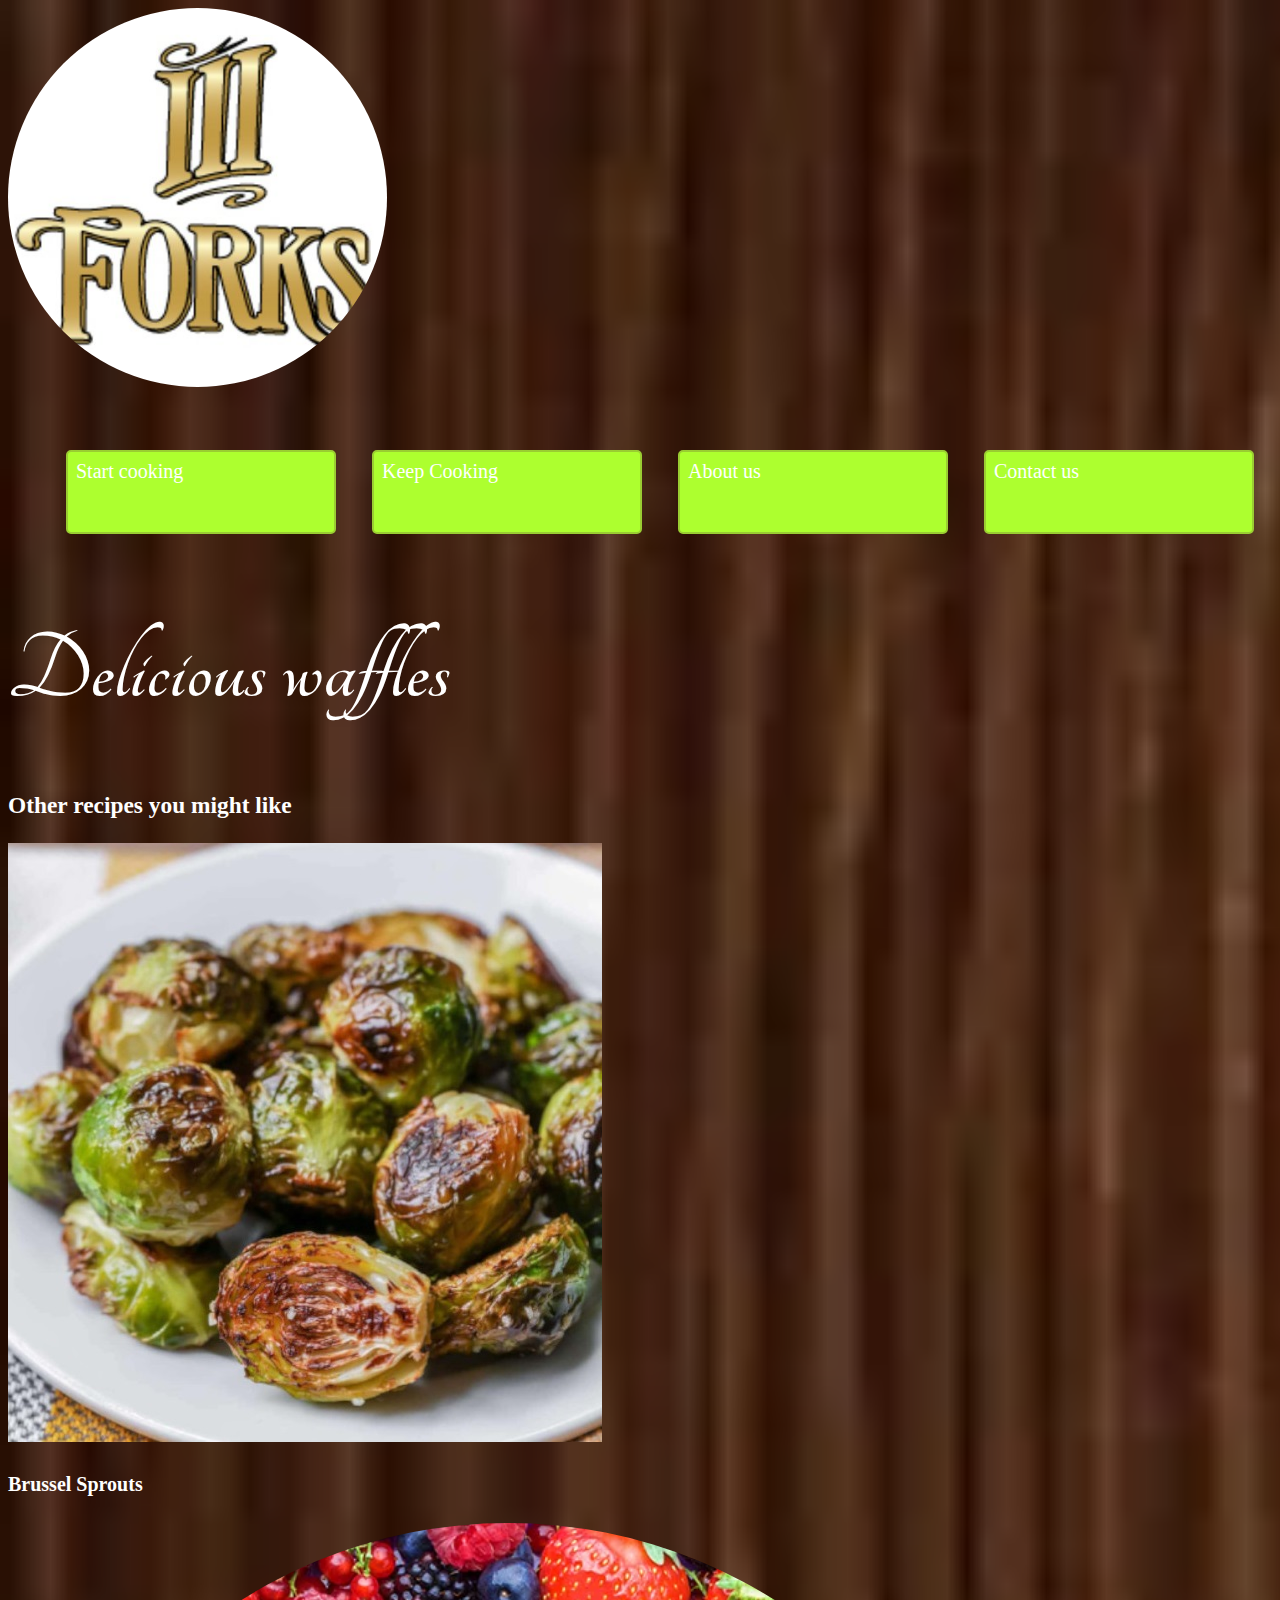
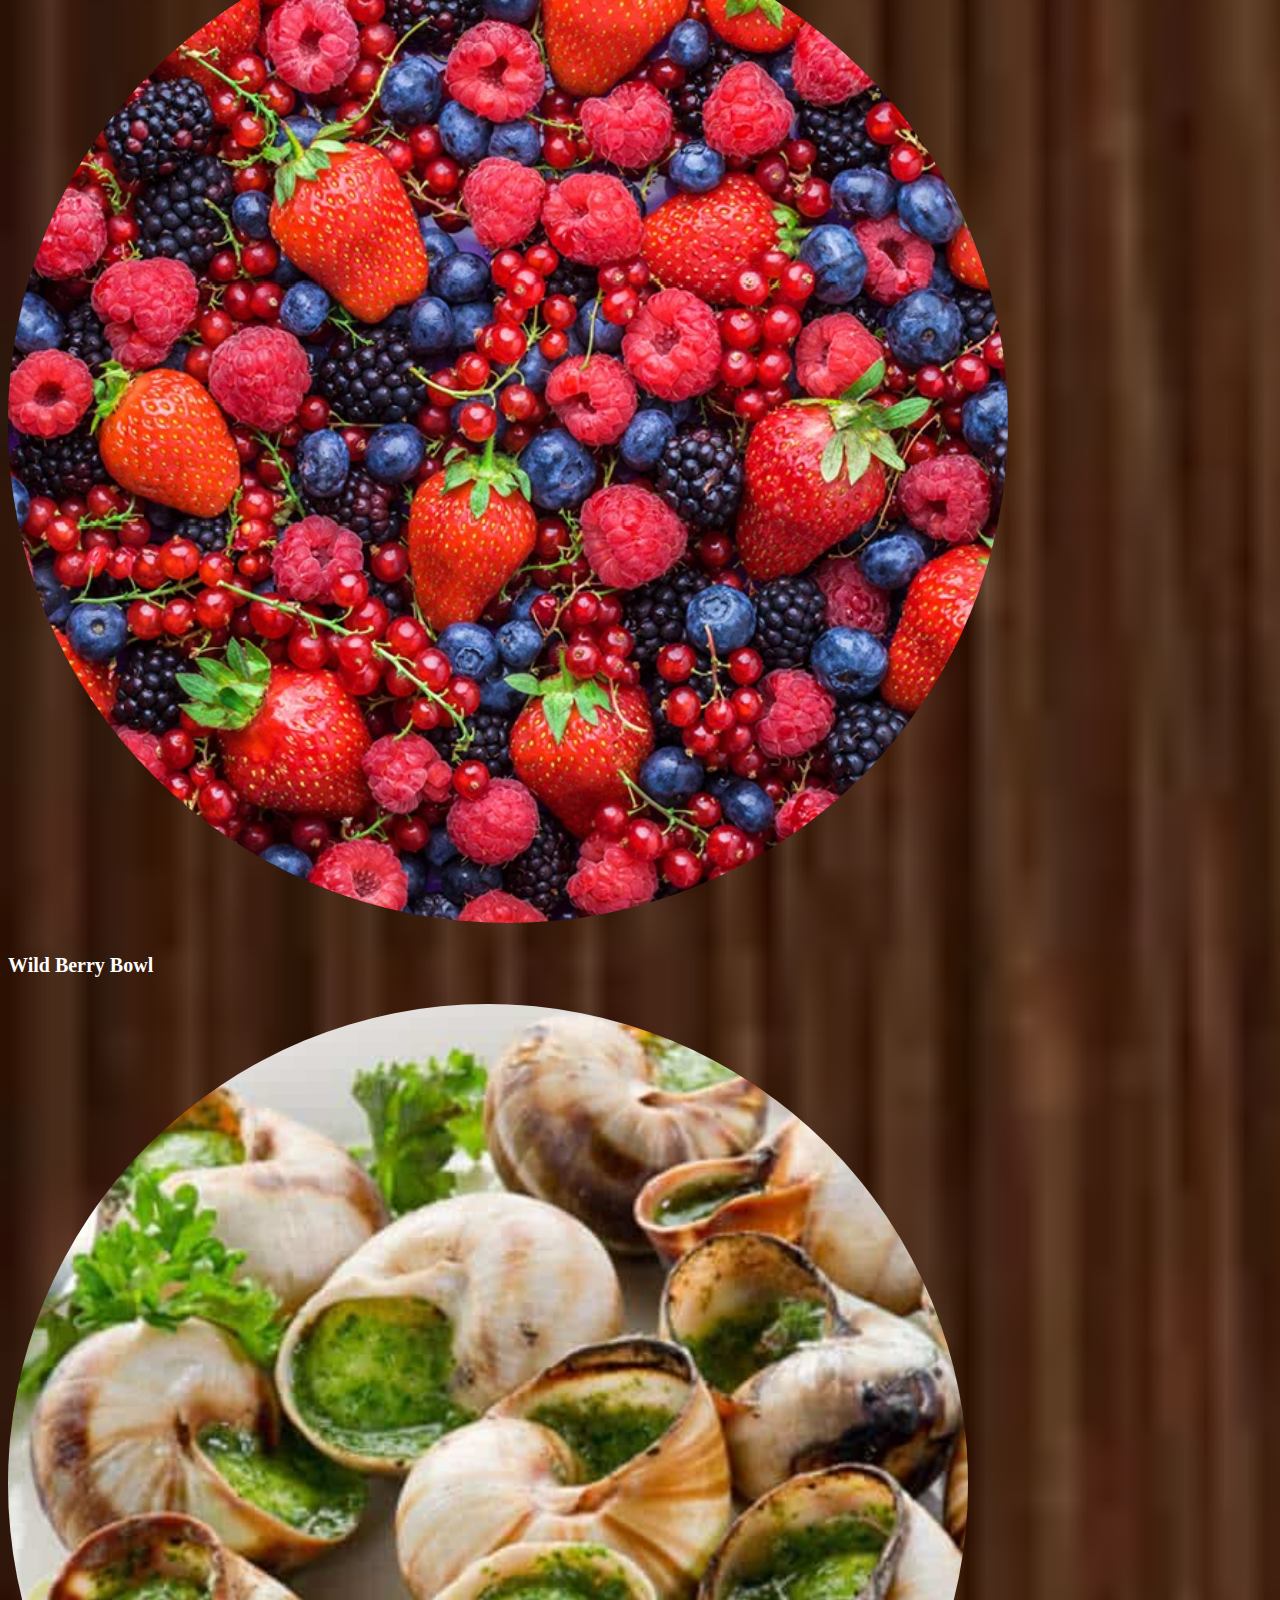
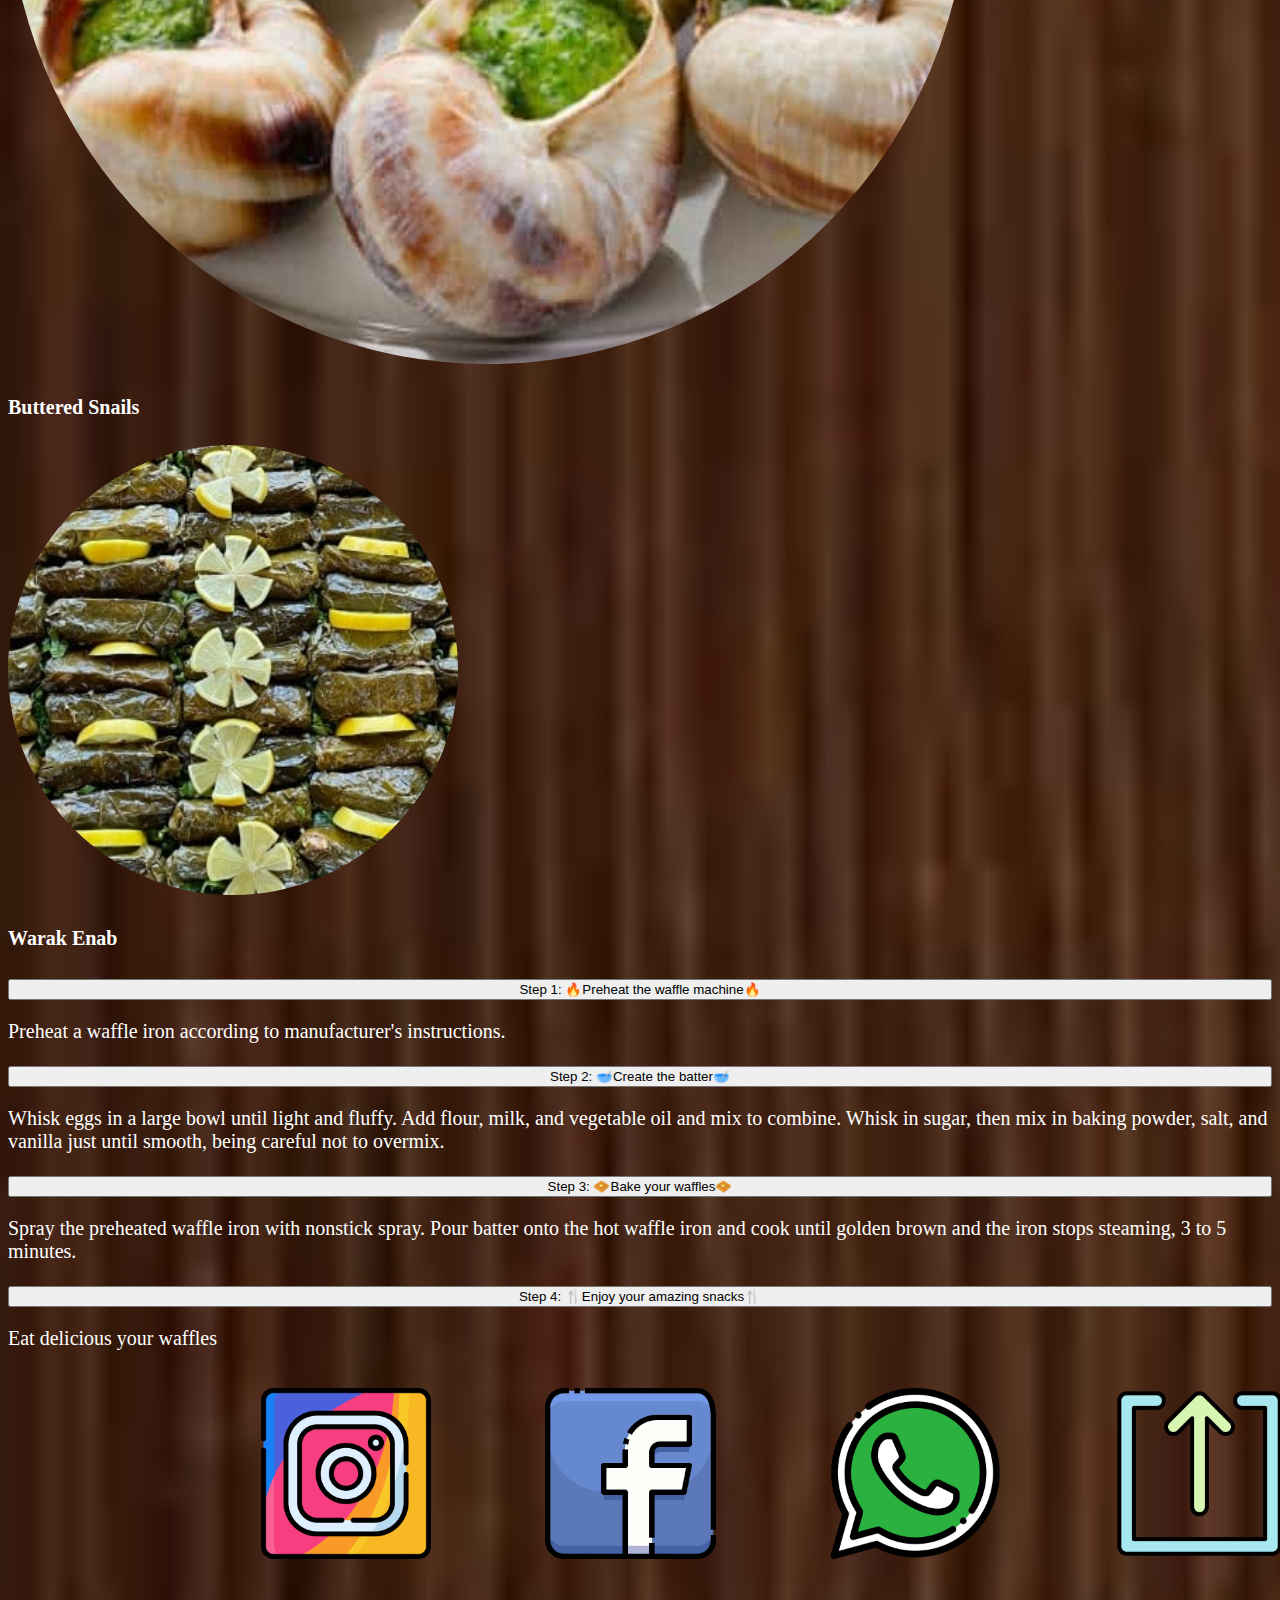
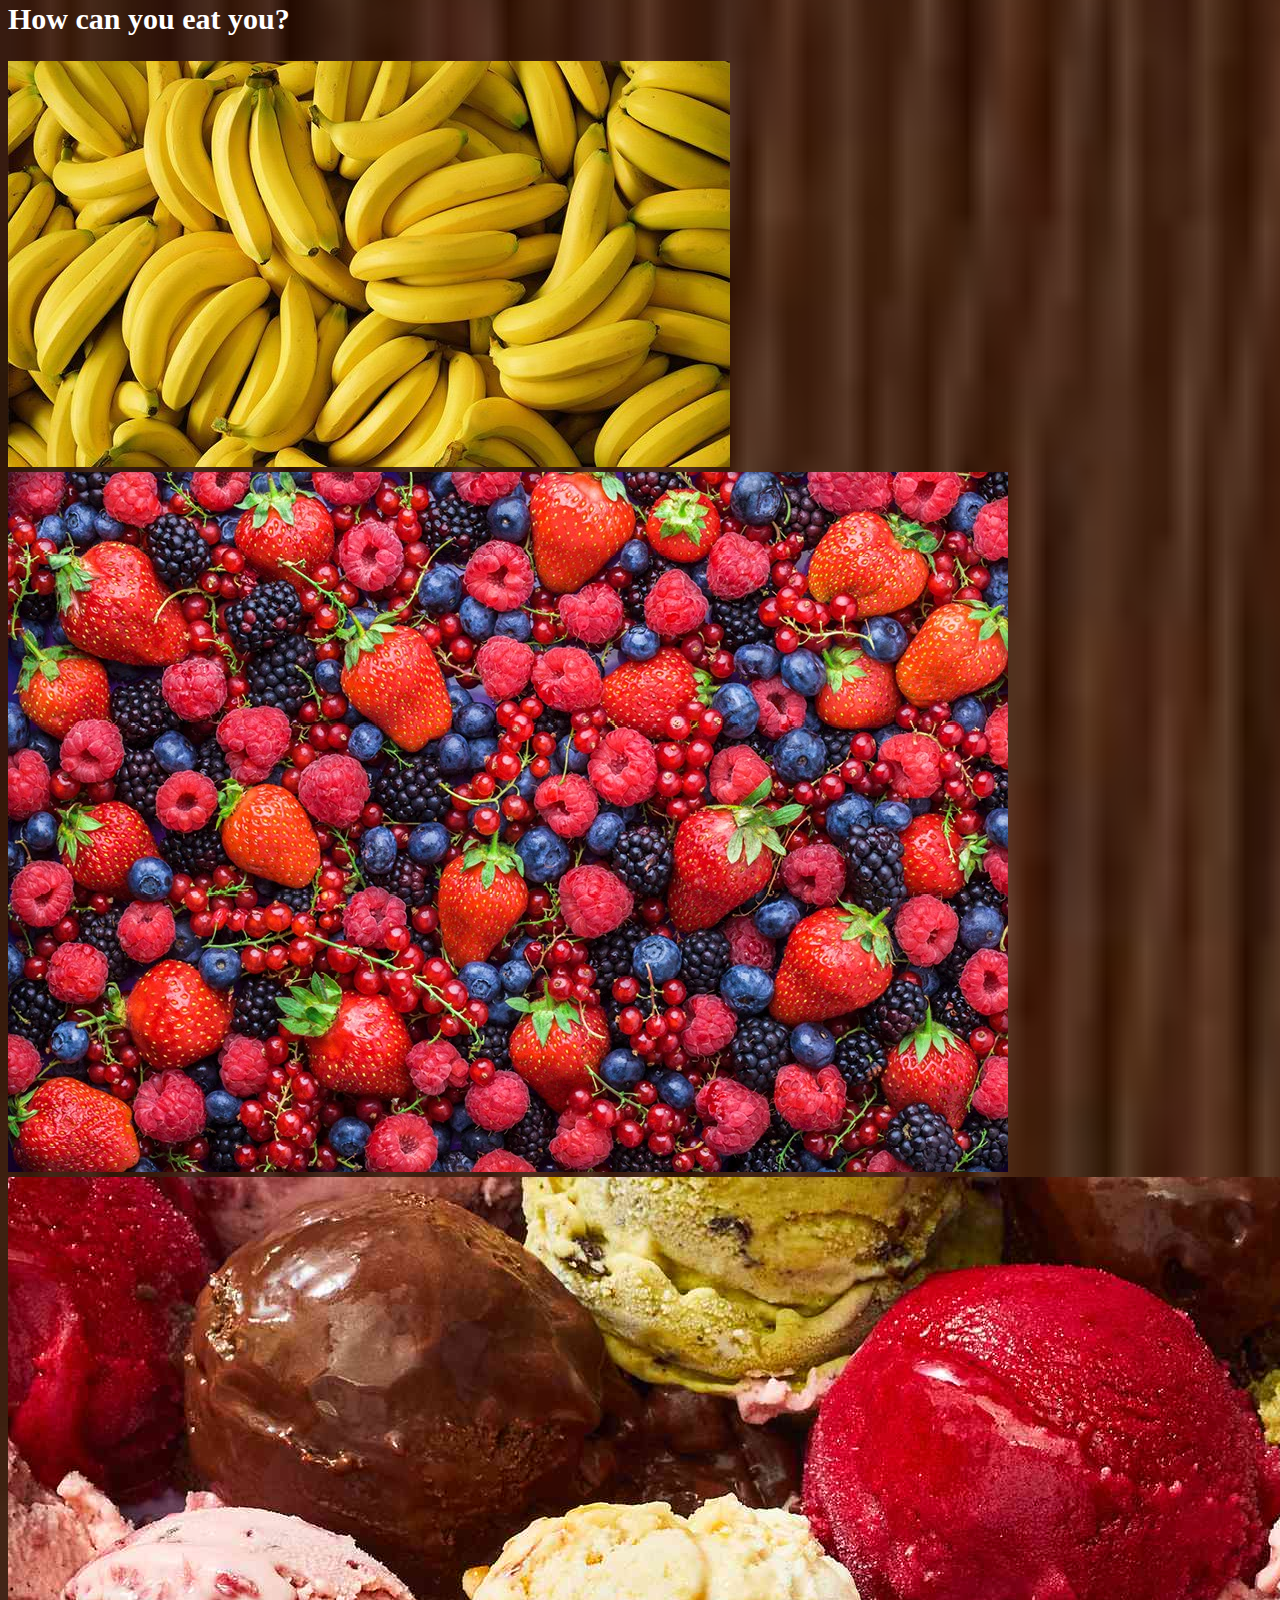
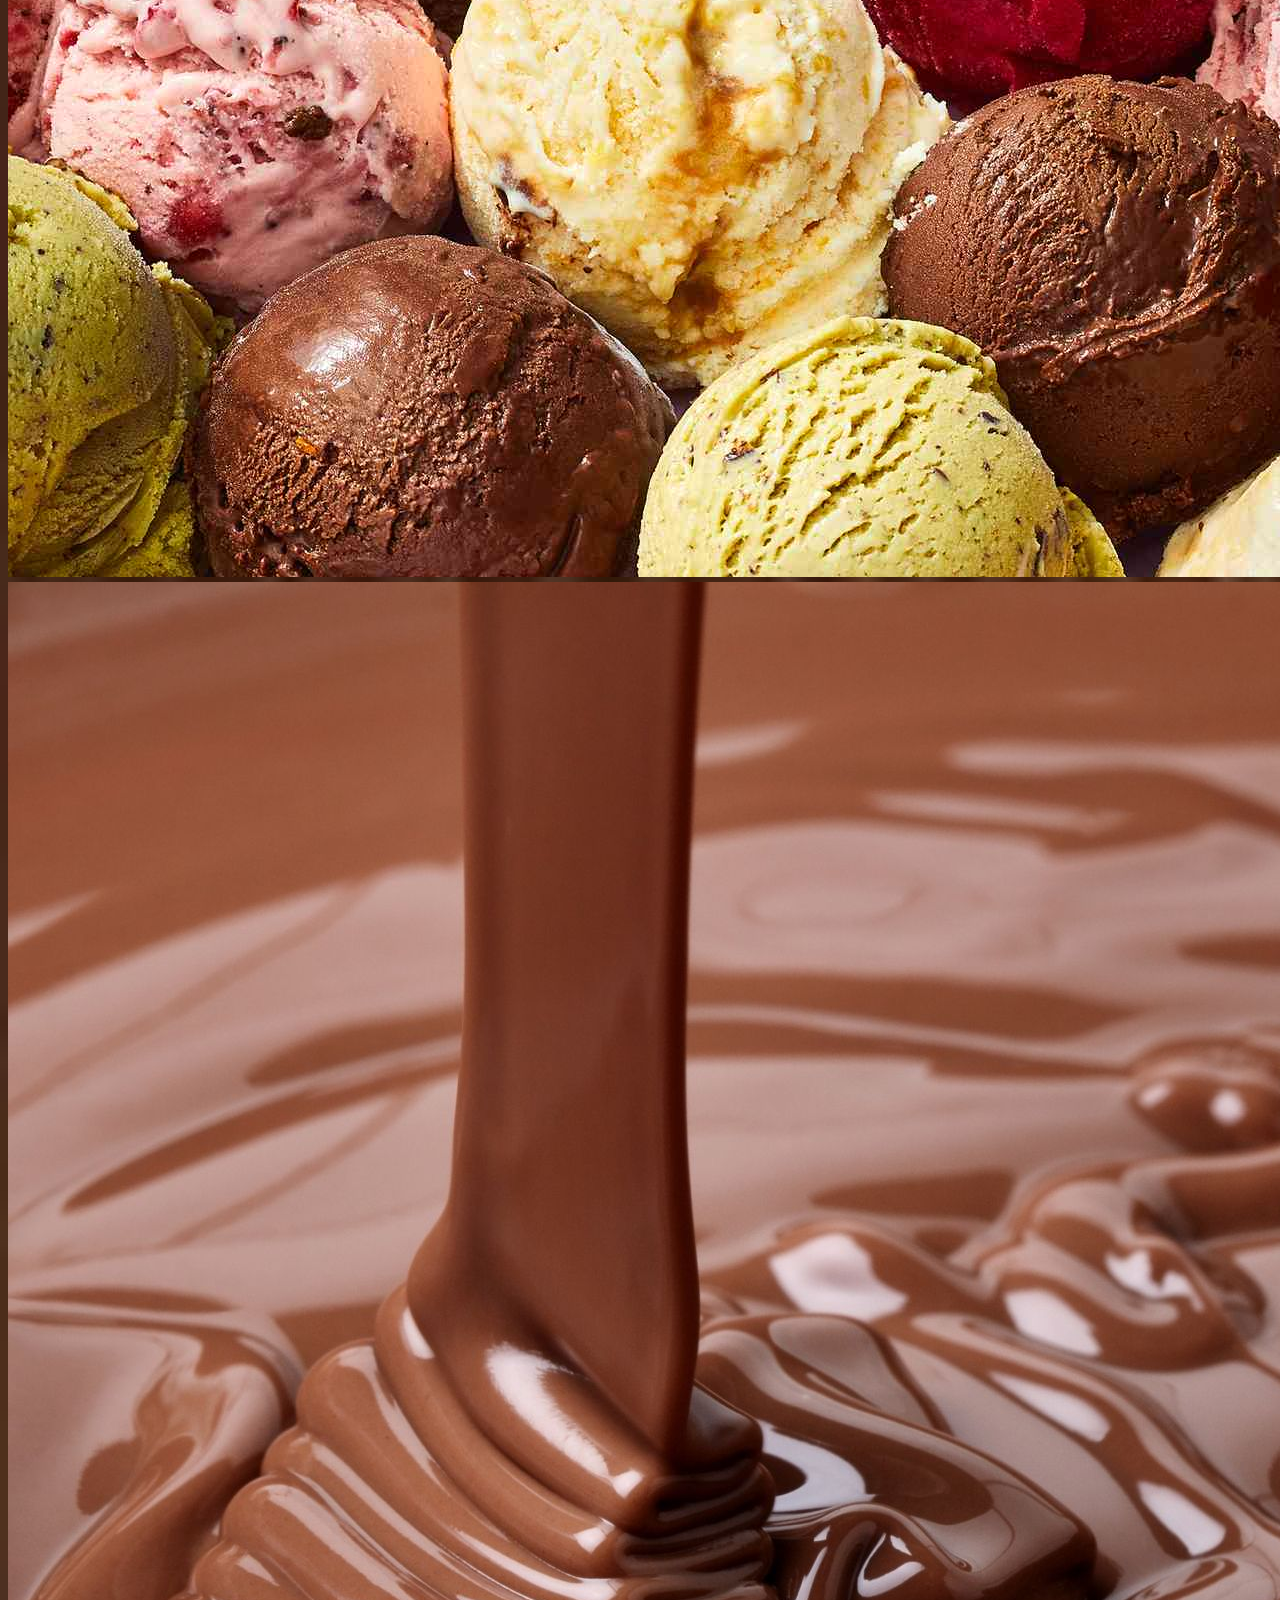
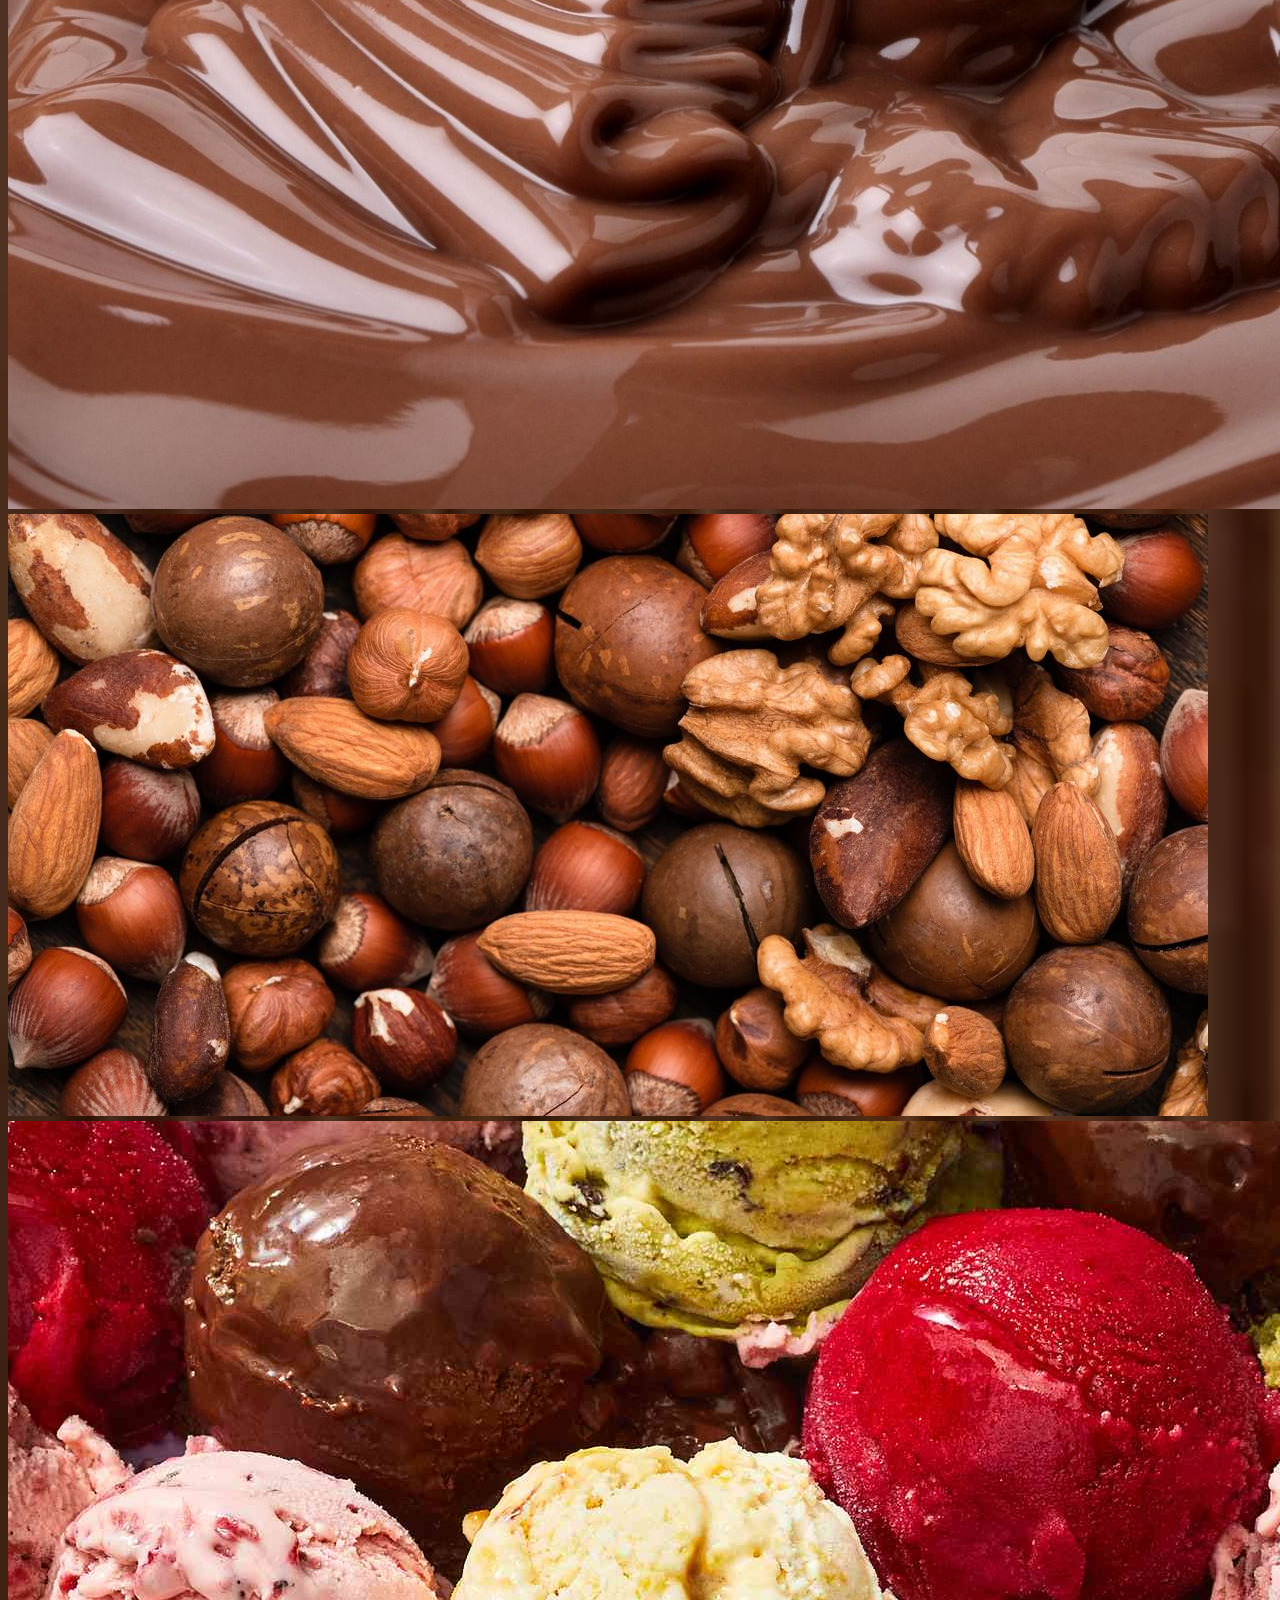
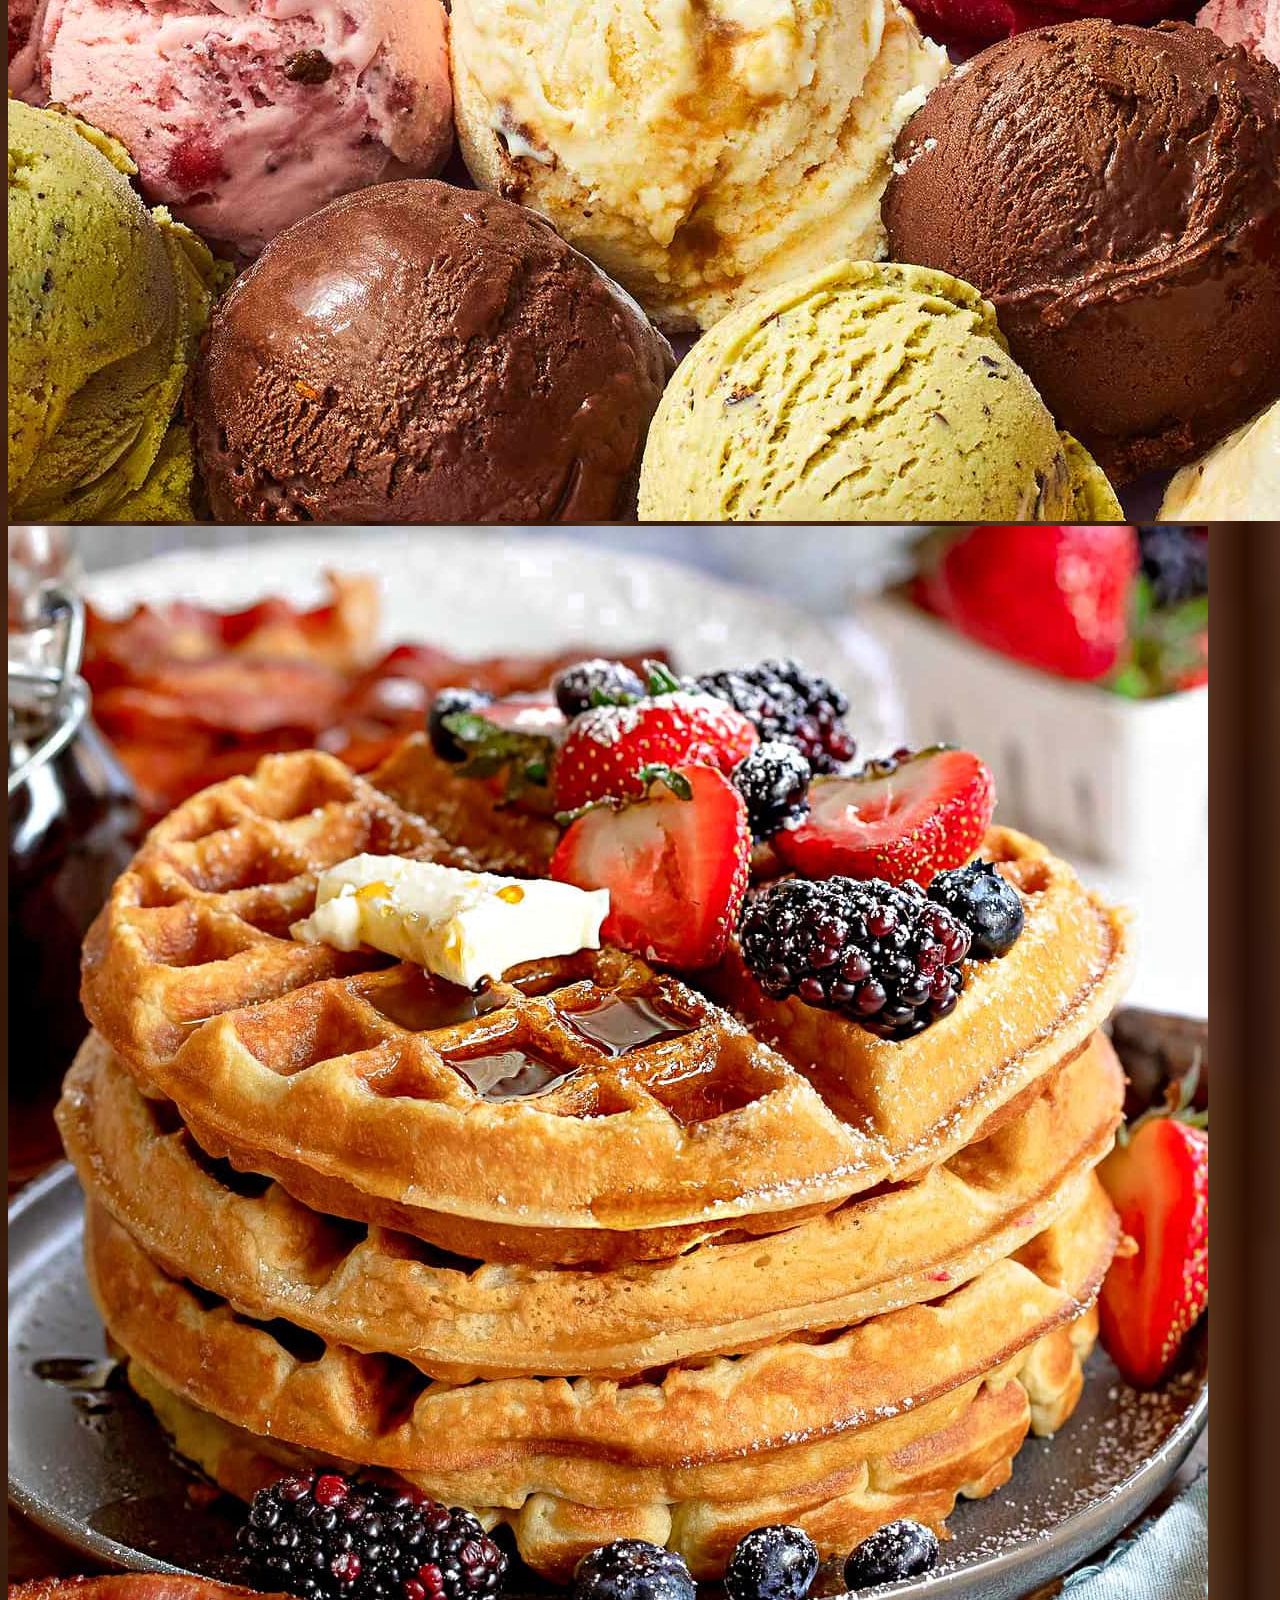
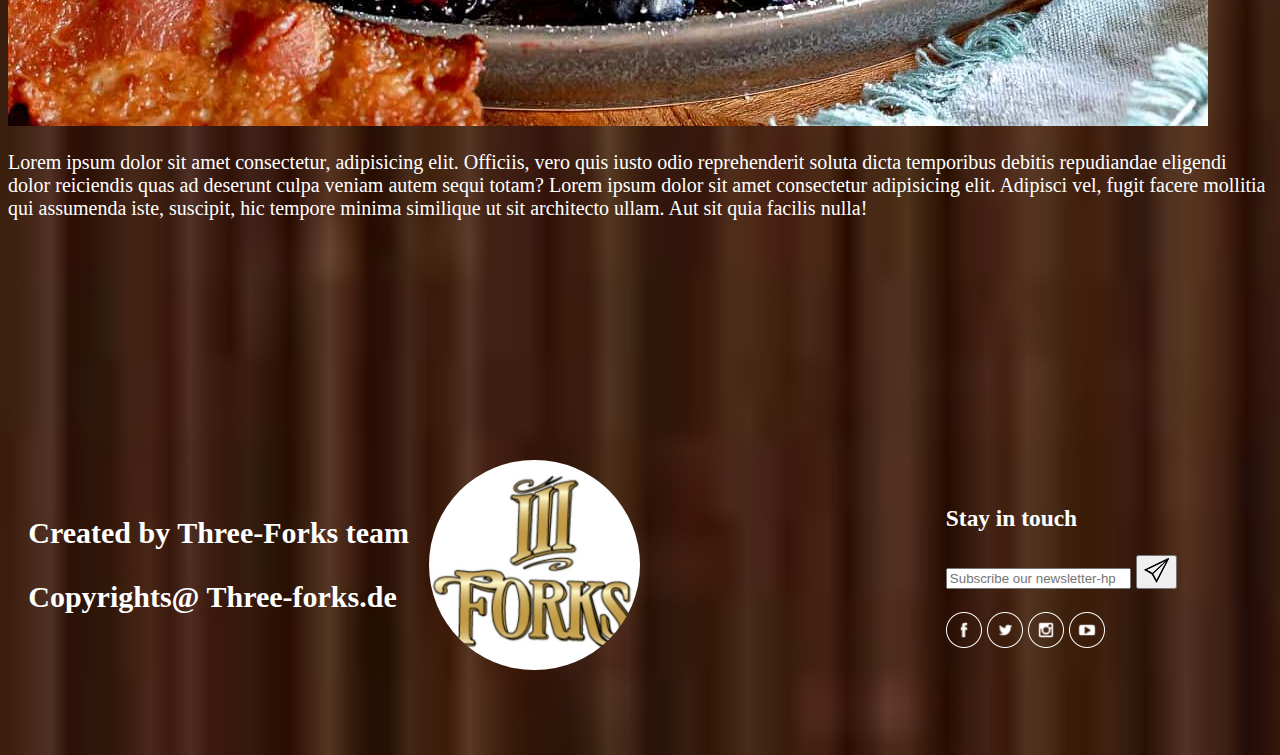
==== commit 9354fc53: "correcting the whole fonts and imgs proplem" ====
--- a/html/recipe.html
+++ b/html/recipe.html
@@ -29,7 +29,7 @@
           <a href="/index.html">
             <img
               class="logo-brand img_circle border border-dark"
-              src="./materials/pictures/logo.jpg"
+              src="/materials/pictures/logo.jpg"
           /></a>
         </div>
         <div class="col-1 col-md-2"></div>
@@ -84,7 +84,7 @@
             <div class="col">
               <a href="#"
                 ><img
-                  src="./materials/pictures/brusselSprouts.jpg"
+                  src="/materials/pictures/brusselSprouts.jpg"
                   class="img-thumbnail img-fluid rounded-circle"
                   alt="I love brussel sprouts"
               /></a>
@@ -97,7 +97,7 @@
             <div class="col">
               <a href="'"
                 ><img
-                  src="./materials/pictures/berries.jpg"
+                  src="/materials/pictures/berries.jpg"
                   class="img_circle img-thumbnail img-fluid rounded-circle"
                   alt="I love brussel sprouts"
               /></a>
@@ -110,7 +110,7 @@
             <div class="col">
               <a href="'"
                 ><img
-                  src="./materials/pictures/snails.jpg"
+                  src="/materials/pictures/snails.jpg"
                   class="img_circle img-thumbnail img-fluid"
                   alt="I love snails"
               /></a>
@@ -123,7 +123,7 @@
             <div class="col">
               <a href="#"
                 ><img
-                  src="./materials/pictures/warak-enab.jpeg"
+                  src="/materials/pictures/warak-enab.jpeg"
                   class="img_circle img-thumbnail img-fluid"
                   alt="I love warak enab"
               /></a>
@@ -202,16 +202,16 @@
           <div class="row">
             <div class="share-logo">
               <a href="https://www.instagram.com/"
-                ><img src="./materials/pictures/instagram-logo.png"
+                ><img src="/materials/pictures/instagram-logo.png"
               /></a>
               <a href="https://www.facebook.com/"
-                ><img src="./materials/pictures/facebook-logo.png"
+                ><img src="/materials/pictures/facebook-logo.png"
               /></a>
               <a href="whatsapp://send?text=thisrecipe.com"
-                ><img src="./materials/pictures/whatsapp-logo.png"
+                ><img src="/materials/pictures/whatsapp-logo.png"
               /></a>
               <a href="#" onclick="promptMe()" role="button">
-                <img src="./materials/pictures/share-logo.png"
+                <img src="/materials/pictures/share-logo.png"
               /></a>
             </div>
             <section>
@@ -224,14 +224,14 @@
                 <div class="row">
                   <div class="col-lg-4 col-md-12 mb-4 mb-lg-0">
                     <img
-                      src="./materials/pictures/banana.jpg"
+                      src="/materials/pictures/banana.jpg"
                       class="ingredient w-100 shadow-1-strong rounded mb-4"
                       data-ripple-color="light"
                       alt="Boat on Calm Water"
                     />
 
                     <img
-                      src="./materials/pictures/berries.jpg"
+                      src="/materials/pictures/berries.jpg"
                       class="ingredient w-100 shadow-1-strong rounded mb-4"
                       alt="Wintry Mountain Landscape"
                     />
@@ -239,13 +239,13 @@
 
                   <div class="col-lg-4 mb-4 mb-lg-0">
                     <img
-                      src="./materials/pictures/ice-cream.jpeg"
+                      src="/materials/pictures/ice-cream.jpeg"
                       class="ingredient w-100 shadow-1-strong rounded mb-4"
                       alt="Mountains in the Clouds"
                     />
 
                     <img
-                      src="./materials/pictures/melted-chocolate.jpg"
+                      src="/materials/pictures/melted-chocolate.jpg"
                       class="ingredient w-100 shadow-1-strong rounded mb-4"
                       alt="Boat on Calm Water"
                     />
@@ -253,13 +253,13 @@
 
                   <div class="col-lg-4 mb-4 mb-lg-0">
                     <img
-                      src="./materials/pictures/nuts.jpg"
+                      src="/materials/pictures/nuts.jpg"
                       class="ingredient w-100 shadow-1-strong rounded mb-4"
                       alt="Waves at Sea"
                     />
 
                     <img
-                      src="./materials/pictures/ice-cream.jpeg"
+                      src="/materials/pictures/ice-cream.jpeg"
                       class="ingredient w-100 shadow-1-strong rounded mb-4"
                       alt="Yosemite National Park"
                     />
@@ -273,7 +273,7 @@
           <div class="row">
             <div class="column">
               <img
-                src="./materials/pictures/Waffle.jpeg"
+                src="/materials/pictures/Waffle.jpeg"
                 alt="Yummy waffles"
                 class="img-thumbnail img-fluid"
               />
--- a/CSS/style.css
+++ b/CSS/style.css
@@ -2,17 +2,17 @@
 
 @font-face {
   font-family: Gloria;
-  src: url(./materials/fonts/Gloria_Hallelujah/GloriaHallelujah-Regular.ttf);
+  src: url(/materials/fonts/Gloria_Hallelujah/GloriaHallelujah-Regular.ttf);
 }
 
 @font-face {
   font-family: Tangerine_regular;
-  src: url(./materials/fonts/Tangerine/Tangerine-Regular.ttf);
+  src: url(/materials/fonts/Tangerine/Tangerine-Regular.ttf);
 }
 
 @font-face {
   font-family: Tangerine_bold;
-  src: url(./materials/fonts/Tangerine/Tangerine-Bold.ttf);
+  src: url(/materials/fonts/Tangerine/Tangerine-Bold.ttf);
 }
 
 .navbar-hp {
@@ -140,11 +140,11 @@
 } */
 
 body {
-  background-image: url(./materials/pictures/background.jpeg);
+  background-image: url(/materials/pictures/background.jpeg);
   background-size: cover;
   color: white;
   font-size: 20px;
-  font-family: Gloria;
+  font-family: Gloria Hallelujah;
 }
 
 h1 {
